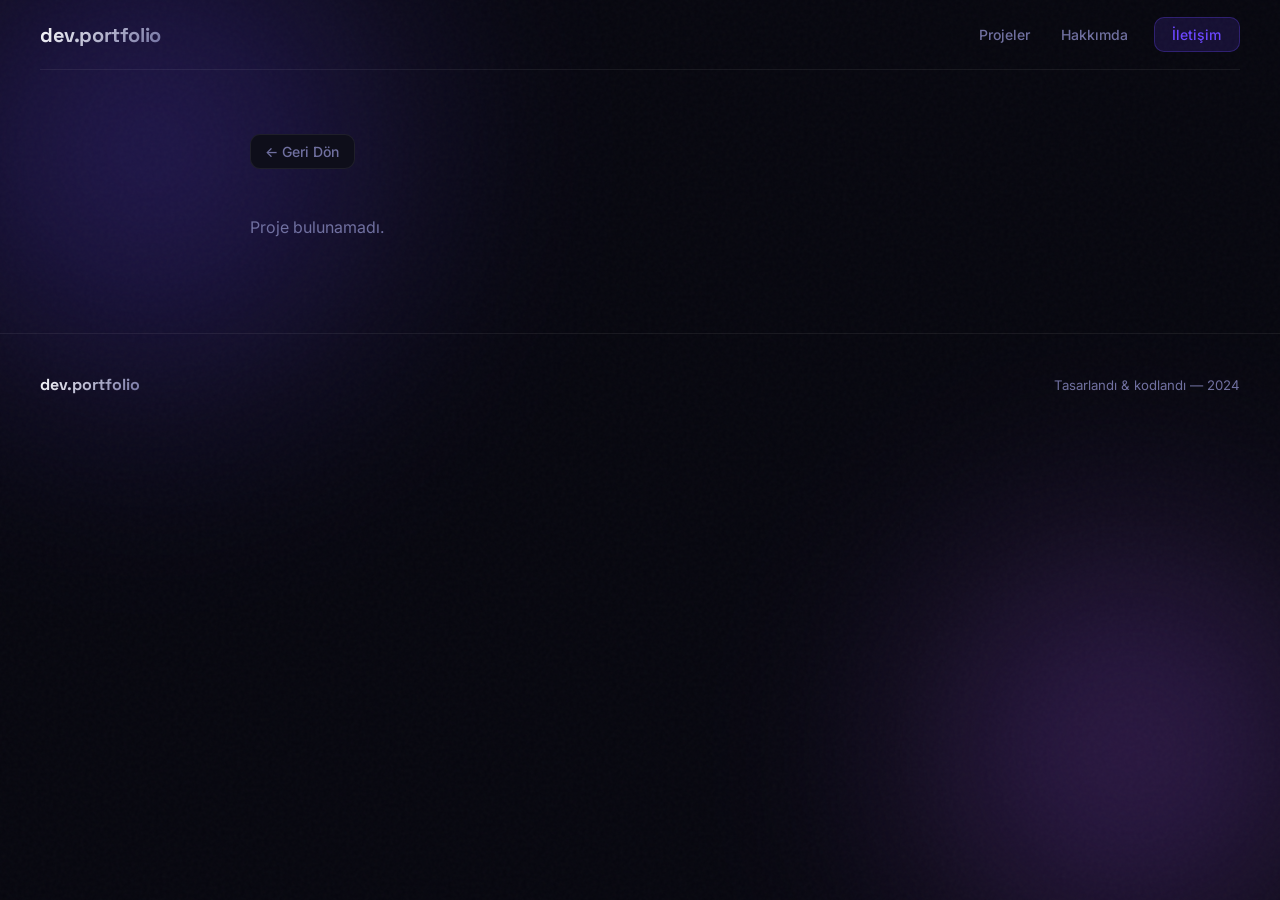
==== project.html @ a956b1b2 "Redesign portfolio with professional dark theme and animations - Animated gradient orbs background w" ====
<!DOCTYPE html>
<html lang="tr">
<head>
  <meta charset="UTF-8" />
  <meta name="viewport" content="width=device-width, initial-scale=1.0" />
  <title>Proje — Portfolio</title>
  <link rel="stylesheet" href="style.css" />
</head>
<body>

  <div class="orbs" aria-hidden="true">
    <div class="orb orb-1"></div>
    <div class="orb orb-2"></div>
  </div>

  <header>
    <div class="header-inner">
      <a class="logo" href="index.html">dev.portfolio</a>
      <nav>
        <a href="index.html#projects">Projeler</a>
        <a href="index.html#about">Hakkımda</a>
        <a href="index.html#contact" class="nav-cta">İletişim</a>
      </nav>
    </div>
  </header>

  <main>
    <div class="detail-page" id="detailPage"></div>
  </main>

  <footer>
    <div class="footer-inner">
      <a class="footer-logo" href="index.html">dev.portfolio</a>
      <p class="footer-text">Tasarlandı &amp; kodlandı — 2024</p>
    </div>
  </footer>

  <script src="projects.js"></script>
  <script>
    const params  = new URLSearchParams(window.location.search);
    const id      = parseInt(params.get('id'), 10);
    const idx     = projects.findIndex(p => p.id === id);
    const project = projects[idx];

    if (!project) {
      document.getElementById('detailPage').innerHTML = `
        <a class="back-btn" href="index.html">← Geri Dön</a>
        <p style="color:var(--muted)">Proje bulunamadı.</p>
      `;
    } else {
      document.title = `${project.title} — Portfolio`;

      const prev = idx > 0 ? projects[idx - 1] : null;
      const next = idx < projects.length - 1 ? projects[idx + 1] : null;

      const navHTML = `
        <div class="project-nav">
          ${prev
            ? `<a class="nav-card prev" href="project.html?id=${prev.id}">
                <div class="nav-dir">← Önceki</div>
                <div class="nav-name">${prev.title}</div>
                <div class="nav-cat">${prev.category}</div>
               </a>`
            : `<div></div>`}
          ${next
            ? `<a class="nav-card next" href="project.html?id=${next.id}">
                <div class="nav-dir">Sonraki →</div>
                <div class="nav-name">${next.title}</div>
                <div class="nav-cat">${next.category}</div>
               </a>`
            : `<div></div>`}
        </div>
      `;

      document.getElementById('detailPage').innerHTML = `
        <a class="back-btn" href="index.html">← Tüm Projelere</a>

        <span class="detail-category">${project.category}</span>

        <h1 class="detail-title">${project.title}</h1>

        <div class="detail-meta">
          ${project.tags.map(t => `<span class="tag">${t}</span>`).join('')}
        </div>

        <div class="detail-links-row">
          <a class="btn btn-primary" href="${project.live}" target="_blank">Canlıya Bak ↗</a>
          <a class="btn btn-ghost"   href="${project.github}" target="_blank">GitHub →</a>
        </div>

        <img class="detail-image" src="${project.image}" alt="${project.title}" />

        <p class="detail-desc">${project.longDescription}</p>

        <div class="detail-features">
          <h2>Özellikler</h2>
          <ul>
            ${project.features.map(f => `<li>${f}</li>`).join('')}
          </ul>
        </div>

        ${navHTML}
      `;
    }
  </script>
</body>
</html>
---- style.css ----
@import url('https://fonts.googleapis.com/css2?family=Inter:wght@300;400;500;600;700;800;900&family=Space+Grotesk:wght@400;500;600;700&display=swap');

:root {
  --bg:       #07070f;
  --surface:  #0e0e1a;
  --surface2: #13131f;
  --border:   rgba(255,255,255,0.07);
  --border2:  rgba(255,255,255,0.12);
  --accent:   #6c47ff;
  --accent2:  #a855f7;
  --accent3:  #38bdf8;
  --text:     #f0f0fa;
  --muted:    #7070a0;
  --muted2:   #4a4a70;
  --radius:   20px;
  --ease:     cubic-bezier(0.4,0,0.2,1);
  --glow:     0 0 60px rgba(108,71,255,0.2);
}

*, *::before, *::after { margin:0; padding:0; box-sizing:border-box; }

html { scroll-behavior:smooth; }

::-webkit-scrollbar { width:6px; }
::-webkit-scrollbar-track { background:var(--bg); }
::-webkit-scrollbar-thumb { background:var(--muted2); border-radius:3px; }
::-webkit-scrollbar-thumb:hover { background:var(--muted); }

body {
  font-family:'Inter', system-ui, sans-serif;
  background:var(--bg);
  color:var(--text);
  min-height:100vh;
  overflow-x:hidden;
}

/* ── BACKGROUND ORBS ── */
.orbs {
  position:fixed;
  inset:0;
  pointer-events:none;
  z-index:0;
  overflow:hidden;
}
.orb {
  position:absolute;
  border-radius:50%;
  filter:blur(100px);
  opacity:0.35;
  animation:float 20s ease-in-out infinite;
}
.orb-1 {
  width:700px; height:700px;
  background:radial-gradient(circle, #6c47ff 0%, transparent 70%);
  top:-200px; left:-200px;
  animation-duration:25s;
}
.orb-2 {
  width:600px; height:600px;
  background:radial-gradient(circle, #a855f7 0%, transparent 70%);
  bottom:-150px; right:-150px;
  animation-duration:30s;
  animation-delay:-10s;
}
.orb-3 {
  width:400px; height:400px;
  background:radial-gradient(circle, #38bdf8 0%, transparent 70%);
  top:50%; left:50%;
  transform:translate(-50%,-50%);
  animation-duration:20s;
  animation-delay:-5s;
  opacity:0.15;
}
@keyframes float {
  0%,100% { transform:translate(0,0) scale(1); }
  33%      { transform:translate(40px,-40px) scale(1.05); }
  66%      { transform:translate(-30px,30px) scale(0.95); }
}

/* ── NOISE TEXTURE ── */
body::before {
  content:'';
  position:fixed;
  inset:0;
  background-image:url("data:image/svg+xml,%3Csvg viewBox='0 0 256 256' xmlns='http://www.w3.org/2000/svg'%3E%3Cfilter id='noise'%3E%3CfeTurbulence type='fractalNoise' baseFrequency='0.9' numOctaves='4' stitchTiles='stitch'/%3E%3C/filter%3E%3Crect width='100%25' height='100%25' filter='url(%23noise)'/%3E%3C/svg%3E");
  opacity:0.03;
  pointer-events:none;
  z-index:1;
}

/* All content sits above bg */
header, main, footer { position:relative; z-index:2; }

/* ── HEADER ── */
header {
  position:fixed;
  top:0; left:0; right:0;
  z-index:100;
  padding:0 2.5rem;
}

.header-inner {
  max-width:1200px;
  margin:0 auto;
  display:flex;
  align-items:center;
  justify-content:space-between;
  height:70px;
  border-bottom:1px solid var(--border);
}

.logo {
  font-family:'Space Grotesk', sans-serif;
  font-size:1.25rem;
  font-weight:700;
  text-decoration:none;
  background:linear-gradient(135deg, #fff 0%, var(--muted) 100%);
  -webkit-background-clip:text;
  -webkit-text-fill-color:transparent;
  background-clip:text;
  letter-spacing:-0.02em;
}

nav { display:flex; align-items:center; gap:0.25rem; }

nav a {
  color:var(--muted);
  text-decoration:none;
  font-size:0.875rem;
  font-weight:500;
  padding:0.5rem 0.85rem;
  border-radius:8px;
  transition:all 0.2s var(--ease);
}

nav a:hover { color:var(--text); background:rgba(255,255,255,0.06); }

.nav-cta {
  margin-left:0.5rem;
  padding:0.5rem 1.1rem !important;
  background:rgba(108,71,255,0.15) !important;
  color:var(--accent) !important;
  border:1px solid rgba(108,71,255,0.3);
  border-radius:10px !important;
}
.nav-cta:hover { background:rgba(108,71,255,0.25) !important; }

/* ── HERO ── */
.hero {
  min-height:100vh;
  display:flex;
  align-items:center;
  padding:0 2.5rem;
  padding-top:70px;
}

.hero-inner {
  max-width:1200px;
  margin:0 auto;
  width:100%;
  display:grid;
  grid-template-columns:1fr auto;
  align-items:center;
  gap:4rem;
  padding:5rem 0;
}

.hero-content { max-width:700px; }

.hero-eyebrow {
  display:inline-flex;
  align-items:center;
  gap:0.6rem;
  padding:0.4rem 0.9rem;
  border-radius:100px;
  background:rgba(108,71,255,0.1);
  border:1px solid rgba(108,71,255,0.25);
  color:var(--accent);
  font-size:0.8rem;
  font-weight:600;
  letter-spacing:0.06em;
  text-transform:uppercase;
  margin-bottom:2rem;
}

.hero-eyebrow .dot {
  width:6px; height:6px;
  border-radius:50%;
  background:var(--accent);
  animation:pulse 2s ease-in-out infinite;
}

@keyframes pulse {
  0%,100% { opacity:1; transform:scale(1); }
  50%      { opacity:0.5; transform:scale(0.8); }
}

.hero-title {
  font-family:'Space Grotesk', sans-serif;
  font-size:clamp(3rem, 6vw, 5.5rem);
  font-weight:700;
  line-height:1.05;
  letter-spacing:-0.03em;
  margin-bottom:1.5rem;
}

.hero-title .line { display:block; }

.hero-title .gradient-text {
  background:linear-gradient(135deg, var(--accent) 0%, var(--accent2) 50%, var(--accent3) 100%);
  -webkit-background-clip:text;
  -webkit-text-fill-color:transparent;
  background-clip:text;
  background-size:200% auto;
  animation:shimmer 4s linear infinite;
}

@keyframes shimmer {
  0%   { background-position:0% center; }
  100% { background-position:200% center; }
}

.hero-desc {
  font-size:1.1rem;
  color:var(--muted);
  line-height:1.75;
  margin-bottom:2.5rem;
  max-width:520px;
}

.hero-actions { display:flex; gap:1rem; flex-wrap:wrap; }

.btn {
  display:inline-flex;
  align-items:center;
  gap:0.5rem;
  padding:0.8rem 1.75rem;
  border-radius:12px;
  font-size:0.925rem;
  font-weight:600;
  text-decoration:none;
  border:none;
  cursor:pointer;
  transition:all 0.25s var(--ease);
  font-family:'Inter', sans-serif;
}

.btn-primary {
  background:linear-gradient(135deg, var(--accent), var(--accent2));
  color:#fff;
  box-shadow:0 0 0 rgba(108,71,255,0);
}
.btn-primary:hover {
  transform:translateY(-2px);
  box-shadow:0 8px 40px rgba(108,71,255,0.45);
}

.btn-ghost {
  background:rgba(255,255,255,0.05);
  color:var(--text);
  border:1px solid var(--border2);
}
.btn-ghost:hover {
  background:rgba(255,255,255,0.09);
  border-color:rgba(255,255,255,0.2);
  transform:translateY(-2px);
}

/* hero right — stat cards */
.hero-stats {
  display:flex;
  flex-direction:column;
  gap:1rem;
}

.stat-card {
  background:rgba(255,255,255,0.03);
  border:1px solid var(--border);
  border-radius:16px;
  padding:1.25rem 1.75rem;
  text-align:center;
  backdrop-filter:blur(20px);
  transition:all 0.25s var(--ease);
}

.stat-card:hover {
  border-color:rgba(108,71,255,0.35);
  background:rgba(108,71,255,0.07);
  transform:translateX(-4px);
}

.stat-number {
  font-family:'Space Grotesk', sans-serif;
  font-size:2.25rem;
  font-weight:700;
  background:linear-gradient(135deg, var(--accent), var(--accent2));
  -webkit-background-clip:text;
  -webkit-text-fill-color:transparent;
  background-clip:text;
  line-height:1;
  margin-bottom:0.35rem;
}

.stat-label {
  font-size:0.78rem;
  color:var(--muted);
  font-weight:500;
  letter-spacing:0.04em;
}

/* ── SECTION HEADER ── */
.section-header {
  text-align:center;
  margin-bottom:4rem;
}

.section-eyebrow {
  display:inline-block;
  font-size:0.75rem;
  font-weight:600;
  letter-spacing:0.12em;
  text-transform:uppercase;
  color:var(--accent);
  margin-bottom:1rem;
}

.section-title {
  font-family:'Space Grotesk', sans-serif;
  font-size:clamp(2rem, 4vw, 3rem);
  font-weight:700;
  letter-spacing:-0.025em;
  line-height:1.15;
  margin-bottom:1rem;
}

.section-sub {
  font-size:1rem;
  color:var(--muted);
  max-width:480px;
  margin:0 auto;
  line-height:1.75;
}

/* ── PROJECTS SECTION ── */
#projects {
  padding:6rem 2.5rem;
}

.projects-container { max-width:1200px; margin:0 auto; }

.filter-bar {
  display:flex;
  justify-content:center;
  gap:0.5rem;
  margin-bottom:3rem;
  flex-wrap:wrap;
}

.filter-pill {
  padding:0.45rem 1.15rem;
  border-radius:100px;
  border:1px solid var(--border);
  background:transparent;
  color:var(--muted);
  font-size:0.82rem;
  font-weight:600;
  cursor:pointer;
  transition:all 0.2s var(--ease);
  font-family:'Inter', sans-serif;
  letter-spacing:0.02em;
}

.filter-pill:hover { color:var(--text); border-color:var(--border2); }

.filter-pill.active {
  background:linear-gradient(135deg, var(--accent), var(--accent2));
  border-color:transparent;
  color:#fff;
  box-shadow:0 4px 20px rgba(108,71,255,0.35);
}

/* ── PROJECT GRID ── */
.projects-grid {
  display:grid;
  grid-template-columns:repeat(12, 1fr);
  gap:1.25rem;
}

/* Featured (large) card */
.project-card {
  position:relative;
  background:var(--surface);
  border:1px solid var(--border);
  border-radius:var(--radius);
  overflow:hidden;
  cursor:pointer;
  text-decoration:none;
  color:inherit;
  display:flex;
  flex-direction:column;
  transition:all 0.35s var(--ease);
  group:true;
}

.project-card:nth-child(1),
.project-card:nth-child(2) { grid-column:span 6; }

.project-card:nth-child(n+3) { grid-column:span 4; }

.project-card:hover {
  border-color:rgba(108,71,255,0.5);
  transform:translateY(-8px);
  box-shadow:0 24px 80px rgba(108,71,255,0.2), 0 0 0 1px rgba(108,71,255,0.15);
}

.card-thumb {
  position:relative;
  overflow:hidden;
  aspect-ratio:16/10;
}

.project-card:nth-child(n+3) .card-thumb { aspect-ratio:16/9; }

.card-thumb img {
  width:100%; height:100%;
  object-fit:cover;
  transition:transform 0.6s var(--ease);
  filter:brightness(0.85) saturate(1.1);
}

.project-card:hover .card-thumb img {
  transform:scale(1.08);
  filter:brightness(0.95) saturate(1.2);
}

.card-thumb-overlay {
  position:absolute;
  inset:0;
  background:linear-gradient(to bottom, transparent 40%, rgba(14,14,26,0.95) 100%);
}

.card-badge {
  position:absolute;
  top:14px; left:14px;
  padding:0.3rem 0.75rem;
  border-radius:100px;
  background:rgba(7,7,15,0.75);
  backdrop-filter:blur(12px);
  border:1px solid var(--border2);
  font-size:0.72rem;
  font-weight:700;
  letter-spacing:0.05em;
  text-transform:uppercase;
  color:var(--text);
}

.card-number {
  position:absolute;
  top:14px; right:14px;
  font-family:'Space Grotesk', sans-serif;
  font-size:0.7rem;
  font-weight:700;
  color:var(--muted);
  letter-spacing:0.04em;
}

.card-body {
  padding:1.5rem;
  flex:1;
  display:flex;
  flex-direction:column;
  gap:0.6rem;
}

.card-title {
  font-family:'Space Grotesk', sans-serif;
  font-size:1.15rem;
  font-weight:700;
  letter-spacing:-0.015em;
  line-height:1.3;
}

.project-card:nth-child(1) .card-title,
.project-card:nth-child(2) .card-title {
  font-size:1.35rem;
}

.card-desc {
  font-size:0.875rem;
  color:var(--muted);
  line-height:1.65;
  flex:1;
}

.card-footer {
  padding:1rem 1.5rem;
  border-top:1px solid var(--border);
  display:flex;
  align-items:center;
  justify-content:space-between;
}

.card-tags { display:flex; gap:0.4rem; flex-wrap:wrap; }

.tag {
  padding:0.2rem 0.6rem;
  background:rgba(255,255,255,0.05);
  border:1px solid var(--border);
  border-radius:6px;
  font-size:0.72rem;
  font-weight:500;
  color:var(--muted);
}

.card-link-icon {
  width:32px; height:32px;
  border-radius:8px;
  background:rgba(108,71,255,0.1);
  border:1px solid rgba(108,71,255,0.2);
  display:flex;
  align-items:center;
  justify-content:center;
  color:var(--accent);
  font-size:0.85rem;
  flex-shrink:0;
  transition:all 0.2s var(--ease);
}

.project-card:hover .card-link-icon {
  background:var(--accent);
  border-color:var(--accent);
  color:#fff;
  transform:rotate(45deg);
}

/* ── SKILLS / ABOUT ── */
#about {
  padding:6rem 2.5rem;
  border-top:1px solid var(--border);
}

.about-container {
  max-width:1200px;
  margin:0 auto;
  display:grid;
  grid-template-columns:1fr 1fr;
  gap:5rem;
  align-items:start;
}

.about-left {}

.about-intro {
  font-size:1.05rem;
  color:var(--muted);
  line-height:1.85;
  margin-bottom:2rem;
}

.about-intro strong { color:var(--text); font-weight:600; }

.experience-list { display:flex; flex-direction:column; gap:1rem; margin-top:2rem; }

.exp-item {
  display:flex;
  gap:1rem;
  padding:1.1rem 1.25rem;
  background:var(--surface);
  border:1px solid var(--border);
  border-radius:14px;
  transition:all 0.2s var(--ease);
}

.exp-item:hover { border-color:var(--border2); }

.exp-icon {
  width:38px; height:38px;
  border-radius:10px;
  background:rgba(108,71,255,0.12);
  display:flex;
  align-items:center;
  justify-content:center;
  font-size:1rem;
  flex-shrink:0;
}

.exp-title { font-size:0.9rem; font-weight:600; margin-bottom:0.15rem; }
.exp-sub   { font-size:0.8rem; color:var(--muted); }

.about-right {}

.skills-section-title {
  font-family:'Space Grotesk', sans-serif;
  font-size:1rem;
  font-weight:700;
  color:var(--muted);
  letter-spacing:0.08em;
  text-transform:uppercase;
  margin-bottom:1rem;
}

.skills-group { margin-bottom:2rem; }

.skills-grid {
  display:grid;
  grid-template-columns:repeat(3, 1fr);
  gap:0.6rem;
}

.skill-chip {
  padding:0.65rem 0.5rem;
  background:var(--surface);
  border:1px solid var(--border);
  border-radius:12px;
  font-size:0.82rem;
  font-weight:600;
  text-align:center;
  color:var(--muted);
  transition:all 0.2s var(--ease);
  cursor:default;
}

.skill-chip:hover {
  border-color:rgba(108,71,255,0.4);
  color:var(--text);
  background:rgba(108,71,255,0.07);
  transform:translateY(-2px);
}

/* ── CONTACT ── */
#contact {
  padding:6rem 2.5rem;
  border-top:1px solid var(--border);
}

.contact-container {
  max-width:700px;
  margin:0 auto;
  text-align:center;
}

.contact-card {
  margin-top:3rem;
  padding:3rem;
  background:var(--surface);
  border:1px solid var(--border);
  border-radius:28px;
  position:relative;
  overflow:hidden;
}

.contact-card::before {
  content:'';
  position:absolute;
  top:0; left:50%;
  transform:translateX(-50%);
  width:200px; height:1px;
  background:linear-gradient(90deg, transparent, var(--accent), transparent);
}

.contact-card h3 {
  font-family:'Space Grotesk', sans-serif;
  font-size:1.75rem;
  font-weight:700;
  letter-spacing:-0.02em;
  margin-bottom:1rem;
}

.contact-card p {
  color:var(--muted);
  margin-bottom:2rem;
  line-height:1.7;
}

.contact-links {
  display:flex;
  justify-content:center;
  gap:0.75rem;
  flex-wrap:wrap;
}

.contact-link {
  display:inline-flex;
  align-items:center;
  gap:0.5rem;
  padding:0.7rem 1.4rem;
  border-radius:12px;
  text-decoration:none;
  font-size:0.875rem;
  font-weight:600;
  transition:all 0.2s var(--ease);
}

.contact-link.primary {
  background:linear-gradient(135deg, var(--accent), var(--accent2));
  color:#fff;
}

.contact-link.primary:hover {
  transform:translateY(-2px);
  box-shadow:0 8px 32px rgba(108,71,255,0.4);
}

.contact-link.secondary {
  background:var(--surface2);
  color:var(--text);
  border:1px solid var(--border2);
}

.contact-link.secondary:hover {
  background:rgba(255,255,255,0.07);
  transform:translateY(-2px);
}

/* ── FOOTER ── */
footer {
  border-top:1px solid var(--border);
  padding:2.5rem;
}

.footer-inner {
  max-width:1200px;
  margin:0 auto;
  display:flex;
  align-items:center;
  justify-content:space-between;
}

.footer-logo {
  font-family:'Space Grotesk', sans-serif;
  font-size:1rem;
  font-weight:700;
  background:linear-gradient(135deg, #fff, var(--muted));
  -webkit-background-clip:text;
  -webkit-text-fill-color:transparent;
  background-clip:text;
  text-decoration:none;
}

.footer-text { font-size:0.825rem; color:var(--muted); }

/* ── PROJECT DETAIL ── */
.detail-page {
  max-width:860px;
  margin:0 auto;
  padding:calc(70px + 4rem) 2.5rem 6rem;
}

.back-btn {
  display:inline-flex;
  align-items:center;
  gap:0.5rem;
  color:var(--muted);
  text-decoration:none;
  font-size:0.875rem;
  font-weight:500;
  padding:0.5rem 0.9rem;
  border-radius:10px;
  border:1px solid var(--border);
  background:var(--surface);
  margin-bottom:3rem;
  transition:all 0.2s var(--ease);
}

.back-btn:hover { color:var(--text); border-color:var(--border2); }

.detail-category {
  display:inline-block;
  padding:0.3rem 0.85rem;
  border-radius:100px;
  background:rgba(108,71,255,0.1);
  color:var(--accent);
  font-size:0.75rem;
  font-weight:700;
  letter-spacing:0.07em;
  text-transform:uppercase;
  border:1px solid rgba(108,71,255,0.25);
  margin-bottom:1.25rem;
}

.detail-title {
  font-family:'Space Grotesk', sans-serif;
  font-size:clamp(2.25rem, 5vw, 3.5rem);
  font-weight:700;
  letter-spacing:-0.025em;
  line-height:1.1;
  margin-bottom:1.5rem;
}

.detail-meta {
  display:flex;
  align-items:center;
  gap:1rem;
  flex-wrap:wrap;
  margin-bottom:2.5rem;
}

.detail-links-row {
  display:flex;
  gap:0.75rem;
  flex-wrap:wrap;
  margin-bottom:2.5rem;
}

.detail-image {
  width:100%;
  border-radius:var(--radius);
  border:1px solid var(--border);
  margin-bottom:3rem;
  display:block;
}

.detail-desc {
  font-size:1.05rem;
  color:var(--muted);
  line-height:1.85;
  margin-bottom:3rem;
}

.detail-features {
  background:var(--surface);
  border:1px solid var(--border);
  border-radius:var(--radius);
  padding:2rem;
  margin-bottom:3rem;
}

.detail-features h2 {
  font-family:'Space Grotesk', sans-serif;
  font-size:1.2rem;
  font-weight:700;
  margin-bottom:1.5rem;
  color:var(--text);
}

.detail-features ul { list-style:none; display:flex; flex-direction:column; gap:0.85rem; }

.detail-features li {
  display:flex;
  align-items:flex-start;
  gap:0.9rem;
  color:var(--muted);
  font-size:0.95rem;
  line-height:1.6;
}

.detail-features li::before {
  content:'';
  width:5px; height:5px;
  border-radius:50%;
  background:linear-gradient(135deg, var(--accent), var(--accent2));
  margin-top:0.55rem;
  flex-shrink:0;
}

/* ── PROJECT NAV ── */
.project-nav {
  display:grid;
  grid-template-columns:1fr 1fr;
  gap:1rem;
  margin-top:4rem;
  padding-top:3rem;
  border-top:1px solid var(--border);
}

.nav-card {
  background:var(--surface);
  border:1px solid var(--border);
  border-radius:16px;
  padding:1.5rem;
  text-decoration:none;
  color:inherit;
  transition:all 0.25s var(--ease);
}

.nav-card:hover {
  border-color:rgba(108,71,255,0.45);
  transform:translateY(-4px);
  box-shadow:0 12px 40px rgba(108,71,255,0.15);
}

.nav-dir {
  font-size:0.72rem;
  font-weight:700;
  letter-spacing:0.08em;
  text-transform:uppercase;
  color:var(--muted);
  margin-bottom:0.6rem;
  display:flex;
  align-items:center;
  gap:0.4rem;
}

.nav-card.next .nav-dir { justify-content:flex-end; }
.nav-card.next { text-align:right; }

.nav-name {
  font-family:'Space Grotesk', sans-serif;
  font-size:1.05rem;
  font-weight:700;
  margin-bottom:0.3rem;
}

.nav-cat {
  font-size:0.8rem;
  color:var(--accent);
  font-weight:500;
}

/* ── SCROLL REVEAL ── */
.reveal {
  opacity:0;
  transform:translateY(28px);
  transition:opacity 0.65s var(--ease), transform 0.65s var(--ease);
}

.reveal.visible { opacity:1; transform:translateY(0); }

/* ── RESPONSIVE ── */
@media (max-width:1024px) {
  .project-card:nth-child(n)        { grid-column:span 6; }
  .project-card:nth-child(n+5)      { grid-column:span 6; }
  .about-container { grid-template-columns:1fr; gap:3rem; }
}

@media (max-width:768px) {
  header { padding:0 1.25rem; }
  .hero  { padding:0 1.25rem; padding-top:70px; }
  .hero-inner { grid-template-columns:1fr; gap:3rem; padding:4rem 0 3rem; }
  .hero-stats { flex-direction:row; flex-wrap:wrap; justify-content:center; }
  .stat-card  { flex:1; min-width:140px; }
  .project-card:nth-child(n) { grid-column:span 12; }
  #projects, #about, #contact { padding:4rem 1.25rem; }
  .detail-page { padding:calc(70px + 2rem) 1.25rem 4rem; }
  .project-nav { grid-template-columns:1fr; }
  .footer-inner { flex-direction:column; gap:1rem; text-align:center; }
  nav a:not(.nav-cta) { display:none; }
}
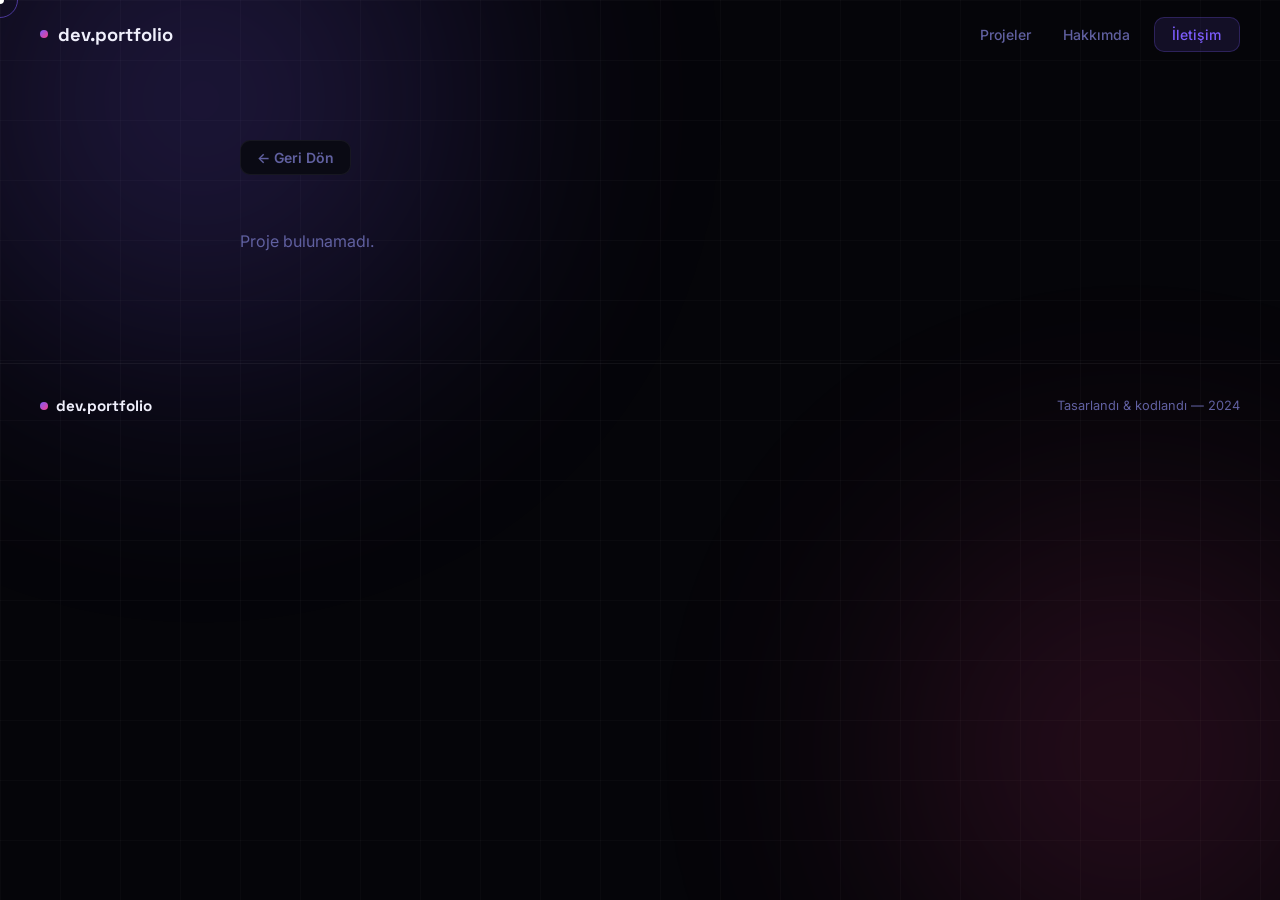
==== commit 40be63cf: "Major redesign: cinematic portfolio with advanced interactions - Custom cursor with magnetic followe" ====
--- a/project.html
+++ b/project.html
@@ -8,14 +8,20 @@
 </head>
 <body>
 
-  <div class="orbs" aria-hidden="true">
-    <div class="orb orb-1"></div>
-    <div class="orb orb-2"></div>
+  <div id="cursor"></div>
+  <div id="cursor-ring"></div>
+
+  <div class="bg-wrap" aria-hidden="true">
+    <div class="bg-grid"></div>
+    <div class="bg-orb bg-orb-1"></div>
+    <div class="bg-orb bg-orb-2"></div>
   </div>
 
-  <header>
+  <header id="header">
     <div class="header-inner">
-      <a class="logo" href="index.html">dev.portfolio</a>
+      <a class="logo" href="index.html">
+        <span class="logo-dot"></span>dev.portfolio
+      </a>
       <nav>
         <a href="index.html#projects">Projeler</a>
         <a href="index.html#about">Hakkımda</a>
@@ -25,83 +31,88 @@
   </header>
 
   <main>
-    <div class="detail-page" id="detailPage"></div>
+    <div class="detail-page" id="dp"></div>
   </main>
 
   <footer>
-    <div class="footer-inner">
-      <a class="footer-logo" href="index.html">dev.portfolio</a>
-      <p class="footer-text">Tasarlandı &amp; kodlandı — 2024</p>
+    <div class="footer-row">
+      <a class="footer-logo" href="index.html">
+        <span class="logo-dot"></span>dev.portfolio
+      </a>
+      <p class="footer-copy">Tasarlandı &amp; kodlandı — 2024</p>
     </div>
   </footer>
 
   <script src="projects.js"></script>
   <script>
-    const params  = new URLSearchParams(window.location.search);
-    const id      = parseInt(params.get('id'), 10);
-    const idx     = projects.findIndex(p => p.id === id);
-    const project = projects[idx];
+  (() => {
+    // cursor
+    const cur=document.getElementById('cursor'), ring=document.getElementById('cursor-ring');
+    let mx=0,my=0,rx=0,ry=0;
+    document.addEventListener('mousemove',e=>{mx=e.clientX;my=e.clientY;});
+    (function a(){cur.style.left=mx+'px';cur.style.top=my+'px';rx+=(mx-rx)*.14;ry+=(my-ry)*.14;ring.style.left=rx+'px';ring.style.top=ry+'px';requestAnimationFrame(a);})();
 
-    if (!project) {
-      document.getElementById('detailPage').innerHTML = `
-        <a class="back-btn" href="index.html">← Geri Dön</a>
-        <p style="color:var(--muted)">Proje bulunamadı.</p>
-      `;
-    } else {
-      document.title = `${project.title} — Portfolio`;
+    // header
+    const h=document.getElementById('header');
+    window.addEventListener('scroll',()=>h.classList.toggle('scrolled',scrollY>30),{passive:true});
 
-      const prev = idx > 0 ? projects[idx - 1] : null;
-      const next = idx < projects.length - 1 ? projects[idx + 1] : null;
+    // render
+    const id  = parseInt(new URLSearchParams(location.search).get('id'),10);
+    const idx = projects.findIndex(p=>p.id===id);
+    const p   = projects[idx];
+    const dp  = document.getElementById('dp');
 
-      const navHTML = `
-        <div class="project-nav">
-          ${prev
-            ? `<a class="nav-card prev" href="project.html?id=${prev.id}">
-                <div class="nav-dir">← Önceki</div>
-                <div class="nav-name">${prev.title}</div>
-                <div class="nav-cat">${prev.category}</div>
-               </a>`
-            : `<div></div>`}
-          ${next
-            ? `<a class="nav-card next" href="project.html?id=${next.id}">
-                <div class="nav-dir">Sonraki →</div>
-                <div class="nav-name">${next.title}</div>
-                <div class="nav-cat">${next.category}</div>
-               </a>`
-            : `<div></div>`}
-        </div>
-      `;
+    if (!p) {
+      dp.innerHTML = `<a class="back-btn" href="index.html">← Geri Dön</a><p style="color:var(--muted)">Proje bulunamadı.</p>`;
+      return;
+    }
 
-      document.getElementById('detailPage').innerHTML = `
-        <a class="back-btn" href="index.html">← Tüm Projelere</a>
+    document.title = `${p.title} — Portfolio`;
 
-        <span class="detail-category">${project.category}</span>
+    const prev = idx>0 ? projects[idx-1] : null;
+    const next = idx<projects.length-1 ? projects[idx+1] : null;
 
-        <h1 class="detail-title">${project.title}</h1>
+    dp.innerHTML = `
+      <a class="back-btn" href="index.html">← Tüm Projelere</a>
 
-        <div class="detail-meta">
-          ${project.tags.map(t => `<span class="tag">${t}</span>`).join('')}
-        </div>
+      <span class="d-cat">${p.category}</span>
+      <h1 class="d-title">${p.title}</h1>
 
-        <div class="detail-links-row">
-          <a class="btn btn-primary" href="${project.live}" target="_blank">Canlıya Bak ↗</a>
-          <a class="btn btn-ghost"   href="${project.github}" target="_blank">GitHub →</a>
-        </div>
+      <div class="d-tags">
+        ${p.tags.map(t=>`<span class="ptag">${t}</span>`).join('')}
+      </div>
 
-        <img class="detail-image" src="${project.image}" alt="${project.title}" />
+      <div class="d-links">
+        <a class="btn btn-primary" href="${p.live}" target="_blank">Canlıya Bak ↗</a>
+        <a class="btn btn-outline" href="${p.github}" target="_blank">GitHub →</a>
+      </div>
 
-        <p class="detail-desc">${project.longDescription}</p>
+      <img class="d-img" src="${p.image}" alt="${p.title}" />
 
-        <div class="detail-features">
-          <h2>Özellikler</h2>
-          <ul>
-            ${project.features.map(f => `<li>${f}</li>`).join('')}
-          </ul>
-        </div>
+      <p class="d-desc">${p.longDescription}</p>
 
-        ${navHTML}
-      `;
-    }
+      <div class="d-feat">
+        <h2>Özellikler</h2>
+        <ul>${p.features.map(f=>`<li>${f}</li>`).join('')}</ul>
+      </div>
+
+      <div class="pnav">
+        ${prev
+          ? `<a class="pnav-card prev" href="project.html?id=${prev.id}">
+               <div class="pnav-dir">← Önceki Proje</div>
+               <div class="pnav-name">${prev.title}</div>
+               <div class="pnav-cat">${prev.category}</div>
+             </a>`
+          : `<div></div>`}
+        ${next
+          ? `<a class="pnav-card next" href="project.html?id=${next.id}">
+               <div class="pnav-dir">Sonraki Proje →</div>
+               <div class="pnav-name">${next.title}</div>
+               <div class="pnav-cat">${next.category}</div>
+             </a>`
+          : `<div></div>`}
+      </div>`;
+  })();
   </script>
 </body>
 </html>
--- a/style.css
+++ b/style.css
@@ -1,938 +1,740 @@
-@import url('https://fonts.googleapis.com/css2?family=Inter:wght@300;400;500;600;700;800;900&family=Space+Grotesk:wght@400;500;600;700&display=swap');
-
+@import url('https://fonts.googleapis.com/css2?family=Inter:wght@300;400;500;600;700;800;900&family=Space+Grotesk:wght@400;500;600;700;800&display=swap');
+
+/* ── TOKENS ── */
 :root {
-  --bg:       #07070f;
-  --surface:  #0e0e1a;
-  --surface2: #13131f;
-  --border:   rgba(255,255,255,0.07);
-  --border2:  rgba(255,255,255,0.12);
-  --accent:   #6c47ff;
-  --accent2:  #a855f7;
-  --accent3:  #38bdf8;
-  --text:     #f0f0fa;
-  --muted:    #7070a0;
-  --muted2:   #4a4a70;
-  --radius:   20px;
-  --ease:     cubic-bezier(0.4,0,0.2,1);
-  --glow:     0 0 60px rgba(108,71,255,0.2);
+  --bg:      #050509;
+  --s1:      #0a0a14;
+  --s2:      #0f0f1c;
+  --border:  rgba(255,255,255,0.055);
+  --border2: rgba(255,255,255,0.11);
+  --p:       #7c5cfc;
+  --p2:      #a855f7;
+  --pk:      #f43f8c;
+  --cy:      #22d3ee;
+  --text:    #f0f0fc;
+  --muted:   #6060a0;
+  --muted2:  #38385c;
+  --r:       18px;
+  --ease:    cubic-bezier(.4,0,.2,1);
 }
 
 *, *::before, *::after { margin:0; padding:0; box-sizing:border-box; }
-
 html { scroll-behavior:smooth; }
 
-::-webkit-scrollbar { width:6px; }
+::-webkit-scrollbar { width:5px; }
 ::-webkit-scrollbar-track { background:var(--bg); }
 ::-webkit-scrollbar-thumb { background:var(--muted2); border-radius:3px; }
-::-webkit-scrollbar-thumb:hover { background:var(--muted); }
 
 body {
   font-family:'Inter', system-ui, sans-serif;
   background:var(--bg);
   color:var(--text);
-  min-height:100vh;
   overflow-x:hidden;
-}
-
-/* ── BACKGROUND ORBS ── */
-.orbs {
+  cursor:none;
+}
+
+/* ── CUSTOM CURSOR ── */
+#cursor, #cursor-ring {
   position:fixed;
-  inset:0;
+  border-radius:50%;
   pointer-events:none;
-  z-index:0;
-  overflow:hidden;
-}
-.orb {
-  position:absolute;
-  border-radius:50%;
-  filter:blur(100px);
-  opacity:0.35;
-  animation:float 20s ease-in-out infinite;
-}
-.orb-1 {
+  z-index:9999;
+  transform:translate(-50%,-50%);
+}
+#cursor {
+  width:8px; height:8px;
+  background:#fff;
+  transition:transform .12s var(--ease), background .2s;
+}
+#cursor-ring {
+  width:36px; height:36px;
+  border:1.5px solid rgba(124,92,252,.55);
+  transition:transform .22s var(--ease), width .22s var(--ease), height .22s var(--ease), opacity .22s;
+}
+body:has(a:hover) #cursor-ring,
+body:has(button:hover) #cursor-ring {
+  width:56px; height:56px;
+  border-color:var(--p);
+}
+body:has(a:hover) #cursor { background:var(--p); }
+
+/* ── LOADER ── */
+#loader {
+  position:fixed; inset:0;
+  background:var(--bg);
+  z-index:5000;
+  display:flex; align-items:center; justify-content:center;
+  transition:opacity .5s var(--ease), visibility .5s;
+}
+#loader.done { opacity:0; visibility:hidden; }
+
+.loader-logo {
+  font-family:'Space Grotesk', sans-serif;
+  font-size:1.5rem; font-weight:700;
+  background:linear-gradient(135deg,var(--p),var(--pk));
+  -webkit-background-clip:text; -webkit-text-fill-color:transparent; background-clip:text;
+  animation:loaderPulse 1s ease-in-out infinite alternate;
+}
+@keyframes loaderPulse { from{opacity:.3} to{opacity:1} }
+
+/* ── BG ELEMENTS ── */
+.bg-wrap {
+  position:fixed; inset:0;
+  pointer-events:none; z-index:0; overflow:hidden;
+}
+.bg-orb {
+  position:absolute; border-radius:50%;
+  filter:blur(120px); opacity:.28;
+}
+.bg-orb-1 {
+  width:800px; height:800px;
+  background:radial-gradient(circle,var(--p) 0%,transparent 70%);
+  top:-300px; left:-200px;
+  animation:drift1 28s ease-in-out infinite;
+}
+.bg-orb-2 {
   width:700px; height:700px;
-  background:radial-gradient(circle, #6c47ff 0%, transparent 70%);
-  top:-200px; left:-200px;
-  animation-duration:25s;
-}
-.orb-2 {
-  width:600px; height:600px;
-  background:radial-gradient(circle, #a855f7 0%, transparent 70%);
-  bottom:-150px; right:-150px;
-  animation-duration:30s;
-  animation-delay:-10s;
-}
-.orb-3 {
-  width:400px; height:400px;
-  background:radial-gradient(circle, #38bdf8 0%, transparent 70%);
-  top:50%; left:50%;
-  transform:translate(-50%,-50%);
-  animation-duration:20s;
-  animation-delay:-5s;
-  opacity:0.15;
-}
-@keyframes float {
-  0%,100% { transform:translate(0,0) scale(1); }
-  33%      { transform:translate(40px,-40px) scale(1.05); }
-  66%      { transform:translate(-30px,30px) scale(0.95); }
-}
-
-/* ── NOISE TEXTURE ── */
-body::before {
-  content:'';
-  position:fixed;
-  inset:0;
-  background-image:url("data:image/svg+xml,%3Csvg viewBox='0 0 256 256' xmlns='http://www.w3.org/2000/svg'%3E%3Cfilter id='noise'%3E%3CfeTurbulence type='fractalNoise' baseFrequency='0.9' numOctaves='4' stitchTiles='stitch'/%3E%3C/filter%3E%3Crect width='100%25' height='100%25' filter='url(%23noise)'/%3E%3C/svg%3E");
-  opacity:0.03;
-  pointer-events:none;
-  z-index:1;
-}
-
-/* All content sits above bg */
+  background:radial-gradient(circle,var(--pk) 0%,transparent 70%);
+  bottom:-200px; right:-200px;
+  animation:drift2 32s ease-in-out infinite;
+  opacity:.2;
+}
+.bg-orb-3 {
+  width:500px; height:500px;
+  background:radial-gradient(circle,var(--cy) 0%,transparent 70%);
+  top:45%; left:55%;
+  animation:drift3 22s ease-in-out infinite;
+  opacity:.12;
+}
+.bg-grid {
+  position:absolute; inset:0;
+  background-image:
+    linear-gradient(rgba(255,255,255,.025) 1px, transparent 1px),
+    linear-gradient(90deg, rgba(255,255,255,.025) 1px, transparent 1px);
+  background-size:60px 60px;
+}
+
+@keyframes drift1 { 0%,100%{transform:translate(0,0)} 40%{transform:translate(60px,-50px)} 70%{transform:translate(-30px,40px)} }
+@keyframes drift2 { 0%,100%{transform:translate(0,0)} 35%{transform:translate(-50px,60px)} 65%{transform:translate(40px,-30px)} }
+@keyframes drift3 { 0%,100%{transform:translate(-50%,-50%)} 50%{transform:translate(-45%,-55%) scale(1.1)} }
+
+/* All content above bg */
 header, main, footer { position:relative; z-index:2; }
 
 /* ── HEADER ── */
 header {
-  position:fixed;
-  top:0; left:0; right:0;
+  position:fixed; top:0; left:0; right:0;
   z-index:100;
-  padding:0 2.5rem;
+  transition:background .3s, border-color .3s;
+}
+header.scrolled {
+  background:rgba(5,5,9,.8);
+  backdrop-filter:blur(24px);
+  border-bottom:1px solid var(--border);
 }
 
 .header-inner {
-  max-width:1200px;
-  margin:0 auto;
-  display:flex;
-  align-items:center;
-  justify-content:space-between;
-  height:70px;
-  border-bottom:1px solid var(--border);
+  max-width:1280px; margin:0 auto;
+  display:flex; align-items:center; justify-content:space-between;
+  height:68px; padding:0 2.5rem;
 }
 
 .logo {
   font-family:'Space Grotesk', sans-serif;
-  font-size:1.25rem;
-  font-weight:700;
+  font-size:1.15rem; font-weight:700;
   text-decoration:none;
-  background:linear-gradient(135deg, #fff 0%, var(--muted) 100%);
-  -webkit-background-clip:text;
-  -webkit-text-fill-color:transparent;
-  background-clip:text;
-  letter-spacing:-0.02em;
-}
-
-nav { display:flex; align-items:center; gap:0.25rem; }
-
+  display:flex; align-items:center; gap:.6rem;
+  color:var(--text);
+}
+.logo-dot {
+  width:8px; height:8px; border-radius:50%;
+  background:linear-gradient(135deg,var(--p),var(--pk));
+  display:inline-block;
+}
+
+nav { display:flex; align-items:center; gap:.2rem; }
 nav a {
-  color:var(--muted);
-  text-decoration:none;
-  font-size:0.875rem;
-  font-weight:500;
-  padding:0.5rem 0.85rem;
-  border-radius:8px;
-  transition:all 0.2s var(--ease);
-}
-
-nav a:hover { color:var(--text); background:rgba(255,255,255,0.06); }
-
+  color:var(--muted); text-decoration:none;
+  font-size:.875rem; font-weight:500;
+  padding:.5rem .9rem; border-radius:8px;
+  transition:color .2s, background .2s;
+}
+nav a:hover { color:var(--text); background:rgba(255,255,255,.05); }
 .nav-cta {
-  margin-left:0.5rem;
-  padding:0.5rem 1.1rem !important;
-  background:rgba(108,71,255,0.15) !important;
-  color:var(--accent) !important;
-  border:1px solid rgba(108,71,255,0.3);
+  margin-left:.4rem !important;
+  background:rgba(124,92,252,.12) !important;
+  color:var(--p) !important;
+  border:1px solid rgba(124,92,252,.25);
   border-radius:10px !important;
-}
-.nav-cta:hover { background:rgba(108,71,255,0.25) !important; }
+  padding:.5rem 1.1rem !important;
+}
+.nav-cta:hover { background:rgba(124,92,252,.22) !important; }
 
 /* ── HERO ── */
 .hero {
   min-height:100vh;
-  display:flex;
-  align-items:center;
-  padding:0 2.5rem;
-  padding-top:70px;
-}
-
-.hero-inner {
-  max-width:1200px;
-  margin:0 auto;
-  width:100%;
-  display:grid;
-  grid-template-columns:1fr auto;
-  align-items:center;
-  gap:4rem;
-  padding:5rem 0;
-}
-
-.hero-content { max-width:700px; }
-
-.hero-eyebrow {
-  display:inline-flex;
-  align-items:center;
-  gap:0.6rem;
-  padding:0.4rem 0.9rem;
+  display:flex; flex-direction:column;
+  align-items:center; justify-content:center;
+  padding:0 2.5rem; padding-top:68px;
+  text-align:center;
+  position:relative;
+}
+
+.hero-badge {
+  display:inline-flex; align-items:center; gap:.6rem;
+  padding:.4rem 1rem .4rem .6rem;
   border-radius:100px;
-  background:rgba(108,71,255,0.1);
-  border:1px solid rgba(108,71,255,0.25);
-  color:var(--accent);
-  font-size:0.8rem;
-  font-weight:600;
-  letter-spacing:0.06em;
-  text-transform:uppercase;
-  margin-bottom:2rem;
-}
-
-.hero-eyebrow .dot {
-  width:6px; height:6px;
-  border-radius:50%;
-  background:var(--accent);
-  animation:pulse 2s ease-in-out infinite;
-}
-
-@keyframes pulse {
-  0%,100% { opacity:1; transform:scale(1); }
-  50%      { opacity:0.5; transform:scale(0.8); }
-}
+  border:1px solid rgba(124,92,252,.25);
+  background:rgba(124,92,252,.08);
+  font-size:.78rem; font-weight:600;
+  letter-spacing:.06em; text-transform:uppercase;
+  margin-bottom:2.5rem;
+  color:var(--p);
+  opacity:0; transform:translateY(16px);
+  animation:fadeUp .7s var(--ease) .2s forwards;
+}
+.badge-dot {
+  width:6px; height:6px; border-radius:50%;
+  background:var(--p);
+  box-shadow:0 0 8px var(--p);
+  animation:glow 2s ease-in-out infinite;
+}
+@keyframes glow { 0%,100%{opacity:1;box-shadow:0 0 8px var(--p)} 50%{opacity:.4;box-shadow:none} }
 
 .hero-title {
   font-family:'Space Grotesk', sans-serif;
-  font-size:clamp(3rem, 6vw, 5.5rem);
-  font-weight:700;
-  line-height:1.05;
-  letter-spacing:-0.03em;
-  margin-bottom:1.5rem;
-}
-
-.hero-title .line { display:block; }
-
-.hero-title .gradient-text {
-  background:linear-gradient(135deg, var(--accent) 0%, var(--accent2) 50%, var(--accent3) 100%);
-  -webkit-background-clip:text;
-  -webkit-text-fill-color:transparent;
-  background-clip:text;
-  background-size:200% auto;
-  animation:shimmer 4s linear infinite;
-}
-
-@keyframes shimmer {
-  0%   { background-position:0% center; }
-  100% { background-position:200% center; }
-}
-
-.hero-desc {
-  font-size:1.1rem;
-  color:var(--muted);
-  line-height:1.75;
-  margin-bottom:2.5rem;
-  max-width:520px;
-}
-
-.hero-actions { display:flex; gap:1rem; flex-wrap:wrap; }
-
+  font-size:clamp(4rem, 9vw, 8.5rem);
+  font-weight:800;
+  line-height:.96;
+  letter-spacing:-0.04em;
+  margin-bottom:1.75rem;
+}
+.hero-title .word {
+  display:inline-block;
+  overflow:hidden;
+  vertical-align:bottom;
+  padding-bottom:.04em;
+}
+.hero-title .word span {
+  display:block;
+  opacity:0; transform:translateY(110%);
+}
+.hero-title .word.visible span { animation:slideUp .8s var(--ease) forwards; }
+.hero-title .word:nth-child(1) span { animation-delay:.05s }
+.hero-title .word:nth-child(2) span { animation-delay:.15s }
+.hero-title .word:nth-child(3) span { animation-delay:.25s }
+.hero-title .word:nth-child(4) span { animation-delay:.35s }
+.hero-title .word:nth-child(5) span { animation-delay:.45s }
+
+@keyframes slideUp  { to { opacity:1; transform:translateY(0); } }
+@keyframes fadeUp   { to { opacity:1; transform:translateY(0); } }
+
+.g1 { background:linear-gradient(135deg,var(--p),var(--pk)); -webkit-background-clip:text; -webkit-text-fill-color:transparent; background-clip:text; }
+.g2 { background:linear-gradient(135deg,var(--pk),var(--cy)); -webkit-background-clip:text; -webkit-text-fill-color:transparent; background-clip:text; }
+
+.hero-sub {
+  font-size:clamp(1rem,2vw,1.2rem); color:var(--muted);
+  line-height:1.75; max-width:560px; margin:0 auto 3rem;
+  opacity:0; transform:translateY(16px);
+  animation:fadeUp .7s var(--ease) .7s forwards;
+}
+
+.hero-btns {
+  display:flex; gap:1rem; flex-wrap:wrap; justify-content:center;
+  opacity:0; transform:translateY(16px);
+  animation:fadeUp .7s var(--ease) .85s forwards;
+}
+
+/* Buttons */
 .btn {
-  display:inline-flex;
-  align-items:center;
-  gap:0.5rem;
-  padding:0.8rem 1.75rem;
-  border-radius:12px;
-  font-size:0.925rem;
-  font-weight:600;
-  text-decoration:none;
-  border:none;
-  cursor:pointer;
-  transition:all 0.25s var(--ease);
+  display:inline-flex; align-items:center; gap:.5rem;
+  padding:.85rem 2rem; border-radius:14px;
+  font-size:.95rem; font-weight:700;
+  text-decoration:none; border:none; cursor:none;
   font-family:'Inter', sans-serif;
-}
-
+  transition:transform .2s var(--ease), box-shadow .2s var(--ease), background .2s;
+}
 .btn-primary {
-  background:linear-gradient(135deg, var(--accent), var(--accent2));
+  background:linear-gradient(135deg, var(--p), var(--p2));
   color:#fff;
-  box-shadow:0 0 0 rgba(108,71,255,0);
-}
-.btn-primary:hover {
-  transform:translateY(-2px);
-  box-shadow:0 8px 40px rgba(108,71,255,0.45);
-}
-
-.btn-ghost {
-  background:rgba(255,255,255,0.05);
-  color:var(--text);
+  box-shadow:0 0 0 rgba(124,92,252,0);
+}
+.btn-primary:hover { transform:translateY(-3px); box-shadow:0 12px 40px rgba(124,92,252,.45); }
+
+.btn-outline {
+  background:transparent; color:var(--text);
   border:1px solid var(--border2);
 }
-.btn-ghost:hover {
-  background:rgba(255,255,255,0.09);
-  border-color:rgba(255,255,255,0.2);
-  transform:translateY(-2px);
-}
-
-/* hero right — stat cards */
+.btn-outline:hover { background:rgba(255,255,255,.06); transform:translateY(-3px); border-color:rgba(255,255,255,.2); }
+
+/* Hero scroll indicator */
+.scroll-hint {
+  position:absolute; bottom:2.5rem; left:50%; transform:translateX(-50%);
+  display:flex; flex-direction:column; align-items:center; gap:.5rem;
+  color:var(--muted2); font-size:.72rem; letter-spacing:.1em; text-transform:uppercase;
+  opacity:0; animation:fadeUp .7s var(--ease) 1.1s forwards;
+}
+.scroll-line {
+  width:1px; height:48px;
+  background:linear-gradient(to bottom, transparent, var(--muted2));
+  position:relative; overflow:hidden;
+}
+.scroll-line::after {
+  content:''; position:absolute;
+  top:-100%; left:0; right:0; height:50%;
+  background:linear-gradient(to bottom, transparent, var(--p));
+  animation:scrollLine 2s ease-in-out infinite;
+}
+@keyframes scrollLine { 0%{top:-100%} 100%{top:200%} }
+
+/* Hero stats bar */
 .hero-stats {
-  display:flex;
-  flex-direction:column;
-  gap:1rem;
-}
-
-.stat-card {
-  background:rgba(255,255,255,0.03);
+  display:flex; gap:0; margin-top:5rem; flex-wrap:wrap; justify-content:center;
   border:1px solid var(--border);
-  border-radius:16px;
-  padding:1.25rem 1.75rem;
-  text-align:center;
-  backdrop-filter:blur(20px);
-  transition:all 0.25s var(--ease);
-}
-
-.stat-card:hover {
-  border-color:rgba(108,71,255,0.35);
-  background:rgba(108,71,255,0.07);
-  transform:translateX(-4px);
-}
-
-.stat-number {
-  font-family:'Space Grotesk', sans-serif;
-  font-size:2.25rem;
-  font-weight:700;
-  background:linear-gradient(135deg, var(--accent), var(--accent2));
-  -webkit-background-clip:text;
-  -webkit-text-fill-color:transparent;
-  background-clip:text;
-  line-height:1;
-  margin-bottom:0.35rem;
-}
-
-.stat-label {
-  font-size:0.78rem;
-  color:var(--muted);
-  font-weight:500;
-  letter-spacing:0.04em;
-}
-
-/* ── SECTION HEADER ── */
-.section-header {
-  text-align:center;
-  margin-bottom:4rem;
-}
-
-.section-eyebrow {
-  display:inline-block;
-  font-size:0.75rem;
-  font-weight:600;
-  letter-spacing:0.12em;
-  text-transform:uppercase;
-  color:var(--accent);
-  margin-bottom:1rem;
-}
-
-.section-title {
-  font-family:'Space Grotesk', sans-serif;
-  font-size:clamp(2rem, 4vw, 3rem);
-  font-weight:700;
-  letter-spacing:-0.025em;
-  line-height:1.15;
-  margin-bottom:1rem;
-}
-
-.section-sub {
-  font-size:1rem;
-  color:var(--muted);
-  max-width:480px;
-  margin:0 auto;
-  line-height:1.75;
-}
-
-/* ── PROJECTS SECTION ── */
-#projects {
-  padding:6rem 2.5rem;
-}
-
-.projects-container { max-width:1200px; margin:0 auto; }
-
-.filter-bar {
-  display:flex;
-  justify-content:center;
-  gap:0.5rem;
-  margin-bottom:3rem;
-  flex-wrap:wrap;
-}
-
-.filter-pill {
-  padding:0.45rem 1.15rem;
+  border-radius:var(--r);
+  background:rgba(255,255,255,.02);
+  backdrop-filter:blur(16px);
+  overflow:hidden;
+  opacity:0; animation:fadeUp .7s var(--ease) .95s forwards;
+}
+.stat-item {
+  padding:1.5rem 2.5rem; text-align:center;
+  border-right:1px solid var(--border);
+  flex:1; min-width:140px;
+}
+.stat-item:last-child { border-right:none; }
+
+.stat-num {
+  font-family:'Space Grotesk', sans-serif;
+  font-size:2rem; font-weight:800;
+  background:linear-gradient(135deg,var(--p),var(--pk));
+  -webkit-background-clip:text; -webkit-text-fill-color:transparent; background-clip:text;
+  line-height:1; margin-bottom:.35rem;
+}
+.stat-lbl { font-size:.75rem; color:var(--muted); font-weight:500; letter-spacing:.04em; }
+
+/* ── MARQUEE ── */
+.marquee-section {
+  padding:2.5rem 0;
+  border-top:1px solid var(--border);
+  border-bottom:1px solid var(--border);
+  overflow:hidden;
+}
+.marquee-track {
+  display:flex; align-items:center; gap:0;
+  white-space:nowrap;
+}
+.marquee-inner {
+  display:flex; align-items:center; gap:2rem;
+  animation:marquee 22s linear infinite;
+  flex-shrink:0;
+  padding-right:2rem;
+}
+.marquee-inner:nth-child(2) { animation-delay:-11s; }
+
+@keyframes marquee { from{transform:translateX(0)} to{transform:translateX(-100%)} }
+
+.marquee-item {
+  display:inline-flex; align-items:center; gap:.5rem;
+  font-size:.85rem; font-weight:600; color:var(--muted);
+  padding:.4rem 1.1rem;
   border-radius:100px;
   border:1px solid var(--border);
-  background:transparent;
-  color:var(--muted);
-  font-size:0.82rem;
-  font-weight:600;
-  cursor:pointer;
-  transition:all 0.2s var(--ease);
-  font-family:'Inter', sans-serif;
-  letter-spacing:0.02em;
-}
-
-.filter-pill:hover { color:var(--text); border-color:var(--border2); }
-
-.filter-pill.active {
-  background:linear-gradient(135deg, var(--accent), var(--accent2));
-  border-color:transparent;
-  color:#fff;
-  box-shadow:0 4px 20px rgba(108,71,255,0.35);
+  background:var(--s1);
+  white-space:nowrap;
+  transition:color .2s;
+}
+.marquee-item:hover { color:var(--text); }
+.marquee-sep { color:var(--muted2); font-size:1.2rem; }
+
+/* ── PROJECTS ── */
+#projects { padding:7rem 2.5rem; }
+.projects-wrap { max-width:1280px; margin:0 auto; }
+
+.section-label {
+  font-size:.72rem; font-weight:700;
+  letter-spacing:.14em; text-transform:uppercase;
+  color:var(--p); margin-bottom:1rem;
+  display:flex; align-items:center; gap:.6rem;
+}
+.section-label::before {
+  content:''; display:block;
+  width:20px; height:1px; background:var(--p);
+}
+
+.section-heading {
+  font-family:'Space Grotesk', sans-serif;
+  font-size:clamp(2.5rem,5vw,4rem);
+  font-weight:800; letter-spacing:-0.03em;
+  line-height:1.1; margin-bottom:1rem;
+}
+
+.section-note { font-size:1rem; color:var(--muted); line-height:1.75; max-width:440px; }
+
+.projects-header {
+  display:flex; align-items:flex-end; justify-content:space-between;
+  margin-bottom:3.5rem; gap:2rem; flex-wrap:wrap;
+}
+
+.filter-set { display:flex; gap:.5rem; flex-wrap:wrap; align-items:center; }
+
+.fpill {
+  padding:.4rem 1rem; border-radius:100px;
+  border:1px solid var(--border); background:transparent;
+  color:var(--muted); font-size:.8rem; font-weight:700;
+  cursor:none; transition:all .18s var(--ease);
+  font-family:'Inter', sans-serif; letter-spacing:.025em;
+}
+.fpill:hover { color:var(--text); border-color:var(--border2); }
+.fpill.on {
+  background:linear-gradient(135deg,var(--p),var(--p2));
+  border-color:transparent; color:#fff;
+  box-shadow:0 4px 18px rgba(124,92,252,.4);
 }
 
 /* ── PROJECT GRID ── */
-.projects-grid {
+.pgrid {
   display:grid;
   grid-template-columns:repeat(12, 1fr);
   gap:1.25rem;
 }
 
-/* Featured (large) card */
-.project-card {
+.pcard {
   position:relative;
-  background:var(--surface);
+  background:var(--s1);
   border:1px solid var(--border);
-  border-radius:var(--radius);
+  border-radius:22px;
   overflow:hidden;
-  cursor:pointer;
-  text-decoration:none;
-  color:inherit;
-  display:flex;
-  flex-direction:column;
-  transition:all 0.35s var(--ease);
-  group:true;
-}
-
-.project-card:nth-child(1),
-.project-card:nth-child(2) { grid-column:span 6; }
-
-.project-card:nth-child(n+3) { grid-column:span 4; }
-
-.project-card:hover {
-  border-color:rgba(108,71,255,0.5);
-  transform:translateY(-8px);
-  box-shadow:0 24px 80px rgba(108,71,255,0.2), 0 0 0 1px rgba(108,71,255,0.15);
-}
-
-.card-thumb {
-  position:relative;
-  overflow:hidden;
-  aspect-ratio:16/10;
-}
-
-.project-card:nth-child(n+3) .card-thumb { aspect-ratio:16/9; }
-
-.card-thumb img {
-  width:100%; height:100%;
-  object-fit:cover;
-  transition:transform 0.6s var(--ease);
-  filter:brightness(0.85) saturate(1.1);
-}
-
-.project-card:hover .card-thumb img {
-  transform:scale(1.08);
-  filter:brightness(0.95) saturate(1.2);
-}
-
-.card-thumb-overlay {
-  position:absolute;
-  inset:0;
-  background:linear-gradient(to bottom, transparent 40%, rgba(14,14,26,0.95) 100%);
-}
-
-.card-badge {
-  position:absolute;
-  top:14px; left:14px;
-  padding:0.3rem 0.75rem;
-  border-radius:100px;
-  background:rgba(7,7,15,0.75);
-  backdrop-filter:blur(12px);
-  border:1px solid var(--border2);
-  font-size:0.72rem;
-  font-weight:700;
-  letter-spacing:0.05em;
-  text-transform:uppercase;
+  text-decoration:none; color:inherit;
+  display:flex; flex-direction:column;
+  transition:border-color .3s, box-shadow .3s;
+  transform-style:preserve-3d;
+  will-change:transform;
+}
+.pcard:hover {
+  border-color:rgba(124,92,252,.5);
+  box-shadow:0 30px 80px rgba(124,92,252,.18), 0 0 0 1px rgba(124,92,252,.12);
+}
+
+/* gradient border on hover via pseudo */
+.pcard::after {
+  content:''; position:absolute; inset:0;
+  border-radius:22px;
+  padding:1px;
+  background:linear-gradient(135deg,var(--p),var(--pk),var(--cy));
+  -webkit-mask: linear-gradient(#fff 0 0) content-box, linear-gradient(#fff 0 0);
+  -webkit-mask-composite:xor; mask-composite:exclude;
+  opacity:0; transition:opacity .3s;
+  pointer-events:none;
+}
+.pcard:hover::after { opacity:1; }
+
+.pcard:nth-child(1), .pcard:nth-child(2) { grid-column:span 6; }
+.pcard:nth-child(n+3) { grid-column:span 4; }
+
+/* thumb */
+.pthumb { position:relative; overflow:hidden; aspect-ratio:16/10; }
+.pcard:nth-child(n+3) .pthumb { aspect-ratio:16/9; }
+.pthumb img {
+  width:100%; height:100%; object-fit:cover; display:block;
+  transition:transform .7s var(--ease), filter .4s;
+  filter:brightness(.8) saturate(1.1);
+}
+.pcard:hover .pthumb img { transform:scale(1.08); filter:brightness(.95) saturate(1.25); }
+
+.pthumb-overlay {
+  position:absolute; inset:0;
+  background:linear-gradient(to bottom, transparent 35%, rgba(10,10,20,.98) 100%);
+}
+.pthumb-glow {
+  position:absolute; inset:0; opacity:0;
+  background:linear-gradient(135deg,rgba(124,92,252,.18),rgba(244,63,140,.12));
+  transition:opacity .4s;
+}
+.pcard:hover .pthumb-glow { opacity:1; }
+
+.pcat {
+  position:absolute; top:14px; left:14px;
+  padding:.28rem .75rem; border-radius:100px;
+  background:rgba(5,5,9,.75); backdrop-filter:blur(10px);
+  border:1px solid rgba(255,255,255,.1);
+  font-size:.7rem; font-weight:700; letter-spacing:.06em; text-transform:uppercase;
   color:var(--text);
 }
 
-.card-number {
-  position:absolute;
-  top:14px; right:14px;
-  font-family:'Space Grotesk', sans-serif;
-  font-size:0.7rem;
-  font-weight:700;
-  color:var(--muted);
-  letter-spacing:0.04em;
-}
-
-.card-body {
-  padding:1.5rem;
-  flex:1;
-  display:flex;
-  flex-direction:column;
-  gap:0.6rem;
-}
-
-.card-title {
-  font-family:'Space Grotesk', sans-serif;
-  font-size:1.15rem;
-  font-weight:700;
-  letter-spacing:-0.015em;
-  line-height:1.3;
-}
-
-.project-card:nth-child(1) .card-title,
-.project-card:nth-child(2) .card-title {
-  font-size:1.35rem;
-}
-
-.card-desc {
-  font-size:0.875rem;
-  color:var(--muted);
-  line-height:1.65;
-  flex:1;
-}
-
-.card-footer {
+.pnum {
+  position:absolute; bottom:14px; right:16px;
+  font-family:'Space Grotesk', sans-serif;
+  font-size:3.5rem; font-weight:800; line-height:1;
+  color:rgba(255,255,255,.06);
+  pointer-events:none; user-select:none;
+  transition:color .3s;
+}
+.pcard:hover .pnum { color:rgba(124,92,252,.18); }
+
+/* body */
+.pbody { padding:1.5rem; flex:1; display:flex; flex-direction:column; gap:.55rem; }
+
+.ptitle {
+  font-family:'Space Grotesk', sans-serif;
+  font-size:1.15rem; font-weight:700; letter-spacing:-0.015em; line-height:1.25;
+}
+.pcard:nth-child(1) .ptitle, .pcard:nth-child(2) .ptitle { font-size:1.35rem; }
+
+.pdesc { font-size:.875rem; color:var(--muted); line-height:1.65; flex:1; }
+
+/* footer */
+.pfoot {
   padding:1rem 1.5rem;
   border-top:1px solid var(--border);
-  display:flex;
-  align-items:center;
-  justify-content:space-between;
-}
-
-.card-tags { display:flex; gap:0.4rem; flex-wrap:wrap; }
-
-.tag {
-  padding:0.2rem 0.6rem;
-  background:rgba(255,255,255,0.05);
+  display:flex; align-items:center; justify-content:space-between;
+}
+.ptags { display:flex; gap:.4rem; flex-wrap:wrap; }
+.ptag {
+  padding:.2rem .55rem; border-radius:6px;
+  background:rgba(255,255,255,.04);
   border:1px solid var(--border);
-  border-radius:6px;
-  font-size:0.72rem;
-  font-weight:500;
-  color:var(--muted);
-}
-
-.card-link-icon {
-  width:32px; height:32px;
-  border-radius:8px;
-  background:rgba(108,71,255,0.1);
-  border:1px solid rgba(108,71,255,0.2);
-  display:flex;
-  align-items:center;
-  justify-content:center;
-  color:var(--accent);
-  font-size:0.85rem;
-  flex-shrink:0;
-  transition:all 0.2s var(--ease);
-}
-
-.project-card:hover .card-link-icon {
-  background:var(--accent);
-  border-color:var(--accent);
-  color:#fff;
+  font-size:.7rem; font-weight:500; color:var(--muted);
+}
+.parrow {
+  width:34px; height:34px; border-radius:10px;
+  background:rgba(124,92,252,.1); border:1px solid rgba(124,92,252,.2);
+  display:flex; align-items:center; justify-content:center;
+  font-size:.9rem; color:var(--p); flex-shrink:0;
+  transition:all .22s var(--ease);
+}
+.pcard:hover .parrow {
+  background:var(--p); border-color:var(--p); color:#fff;
   transform:rotate(45deg);
 }
 
-/* ── SKILLS / ABOUT ── */
+/* ── ABOUT ── */
 #about {
-  padding:6rem 2.5rem;
+  padding:7rem 2.5rem;
   border-top:1px solid var(--border);
 }
-
-.about-container {
-  max-width:1200px;
-  margin:0 auto;
-  display:grid;
-  grid-template-columns:1fr 1fr;
-  gap:5rem;
-  align-items:start;
-}
-
-.about-left {}
+.about-wrap { max-width:1280px; margin:0 auto; display:grid; grid-template-columns:1.1fr 1fr; gap:6rem; align-items:start; }
+
+.about-avatar {
+  width:120px; height:120px; border-radius:28px;
+  background:linear-gradient(135deg,var(--p),var(--pk));
+  display:flex; align-items:center; justify-content:center;
+  font-family:'Space Grotesk', sans-serif;
+  font-size:2.5rem; font-weight:800; color:#fff;
+  margin-bottom:2rem;
+  box-shadow:0 20px 60px rgba(124,92,252,.35);
+}
 
 .about-intro {
-  font-size:1.05rem;
-  color:var(--muted);
-  line-height:1.85;
-  margin-bottom:2rem;
-}
-
+  font-size:1.05rem; color:var(--muted); line-height:1.85; margin-bottom:1.25rem;
+}
 .about-intro strong { color:var(--text); font-weight:600; }
 
-.experience-list { display:flex; flex-direction:column; gap:1rem; margin-top:2rem; }
-
-.exp-item {
-  display:flex;
-  gap:1rem;
+.exp-list { display:flex; flex-direction:column; gap:.9rem; margin-top:2.5rem; }
+
+.exp-card {
+  display:flex; gap:1rem; align-items:flex-start;
   padding:1.1rem 1.25rem;
-  background:var(--surface);
+  background:var(--s1); border:1px solid var(--border);
+  border-radius:14px; transition:border-color .2s, background .2s;
+}
+.exp-card:hover { border-color:var(--border2); background:var(--s2); }
+
+.exp-icon {
+  width:40px; height:40px; border-radius:12px; flex-shrink:0;
+  background:linear-gradient(135deg,rgba(124,92,252,.15),rgba(168,85,247,.15));
+  border:1px solid rgba(124,92,252,.2);
+  display:flex; align-items:center; justify-content:center; font-size:1.1rem;
+}
+.exp-name  { font-size:.9rem; font-weight:700; margin-bottom:.15rem; }
+.exp-info  { font-size:.8rem; color:var(--muted); }
+
+/* skills */
+.sk-group { margin-bottom:1.75rem; }
+.sk-label {
+  font-size:.7rem; font-weight:700; letter-spacing:.12em; text-transform:uppercase;
+  color:var(--muted); margin-bottom:.85rem;
+}
+.sk-row { display:flex; gap:.5rem; flex-wrap:wrap; }
+
+.sk-chip {
+  padding:.5rem 1rem; border-radius:10px;
+  background:var(--s1); border:1px solid var(--border);
+  font-size:.82rem; font-weight:600; color:var(--muted);
+  transition:all .2s var(--ease); cursor:default;
+}
+.sk-chip:hover {
+  border-color:rgba(124,92,252,.45);
+  color:var(--text); background:rgba(124,92,252,.07);
+  transform:translateY(-2px);
+}
+
+/* ── CONTACT ── */
+#contact { padding:7rem 2.5rem; border-top:1px solid var(--border); }
+.contact-wrap { max-width:860px; margin:0 auto; }
+
+.contact-big {
+  padding:4rem;
+  border-radius:28px;
   border:1px solid var(--border);
-  border-radius:14px;
-  transition:all 0.2s var(--ease);
-}
-
-.exp-item:hover { border-color:var(--border2); }
-
-.exp-icon {
-  width:38px; height:38px;
-  border-radius:10px;
-  background:rgba(108,71,255,0.12);
-  display:flex;
-  align-items:center;
-  justify-content:center;
-  font-size:1rem;
-  flex-shrink:0;
-}
-
-.exp-title { font-size:0.9rem; font-weight:600; margin-bottom:0.15rem; }
-.exp-sub   { font-size:0.8rem; color:var(--muted); }
-
-.about-right {}
-
-.skills-section-title {
-  font-family:'Space Grotesk', sans-serif;
-  font-size:1rem;
-  font-weight:700;
-  color:var(--muted);
-  letter-spacing:0.08em;
-  text-transform:uppercase;
-  margin-bottom:1rem;
-}
-
-.skills-group { margin-bottom:2rem; }
-
-.skills-grid {
-  display:grid;
-  grid-template-columns:repeat(3, 1fr);
-  gap:0.6rem;
-}
-
-.skill-chip {
-  padding:0.65rem 0.5rem;
-  background:var(--surface);
-  border:1px solid var(--border);
-  border-radius:12px;
-  font-size:0.82rem;
-  font-weight:600;
+  background:var(--s1);
   text-align:center;
-  color:var(--muted);
-  transition:all 0.2s var(--ease);
-  cursor:default;
-}
-
-.skill-chip:hover {
-  border-color:rgba(108,71,255,0.4);
-  color:var(--text);
-  background:rgba(108,71,255,0.07);
-  transform:translateY(-2px);
-}
-
-/* ── CONTACT ── */
-#contact {
-  padding:6rem 2.5rem;
-  border-top:1px solid var(--border);
-}
-
-.contact-container {
-  max-width:700px;
-  margin:0 auto;
-  text-align:center;
-}
-
-.contact-card {
+  position:relative; overflow:hidden;
   margin-top:3rem;
-  padding:3rem;
-  background:var(--surface);
-  border:1px solid var(--border);
-  border-radius:28px;
-  position:relative;
-  overflow:hidden;
-}
-
-.contact-card::before {
-  content:'';
-  position:absolute;
-  top:0; left:50%;
-  transform:translateX(-50%);
-  width:200px; height:1px;
-  background:linear-gradient(90deg, transparent, var(--accent), transparent);
-}
-
-.contact-card h3 {
-  font-family:'Space Grotesk', sans-serif;
-  font-size:1.75rem;
-  font-weight:700;
-  letter-spacing:-0.02em;
-  margin-bottom:1rem;
-}
-
-.contact-card p {
-  color:var(--muted);
-  margin-bottom:2rem;
-  line-height:1.7;
-}
-
-.contact-links {
-  display:flex;
-  justify-content:center;
-  gap:0.75rem;
-  flex-wrap:wrap;
-}
-
-.contact-link {
-  display:inline-flex;
-  align-items:center;
-  gap:0.5rem;
-  padding:0.7rem 1.4rem;
-  border-radius:12px;
-  text-decoration:none;
-  font-size:0.875rem;
-  font-weight:600;
-  transition:all 0.2s var(--ease);
-}
-
-.contact-link.primary {
-  background:linear-gradient(135deg, var(--accent), var(--accent2));
-  color:#fff;
-}
-
-.contact-link.primary:hover {
-  transform:translateY(-2px);
-  box-shadow:0 8px 32px rgba(108,71,255,0.4);
-}
-
-.contact-link.secondary {
-  background:var(--surface2);
-  color:var(--text);
+}
+.contact-big::before {
+  content:''; position:absolute;
+  top:0; left:50%; transform:translateX(-50%);
+  width:300px; height:1px;
+  background:linear-gradient(90deg,transparent,var(--p),var(--pk),transparent);
+}
+.contact-big::after {
+  content:''; position:absolute;
+  top:-150px; left:50%; transform:translateX(-50%);
+  width:400px; height:400px; border-radius:50%;
+  background:radial-gradient(circle, rgba(124,92,252,.1) 0%, transparent 70%);
+  pointer-events:none;
+}
+
+.contact-big h3 {
+  font-family:'Space Grotesk', sans-serif;
+  font-size:2.5rem; font-weight:800; letter-spacing:-0.025em;
+  margin-bottom:1rem; position:relative; z-index:1;
+}
+
+.contact-big p { color:var(--muted); font-size:1.05rem; line-height:1.75; margin-bottom:2.5rem; position:relative; z-index:1; }
+
+.contact-btns { display:flex; gap:.75rem; justify-content:center; flex-wrap:wrap; position:relative; z-index:1; }
+
+.btn-sm {
+  padding:.65rem 1.35rem; border-radius:11px;
+  font-size:.875rem; font-weight:600;
+  text-decoration:none; display:inline-flex; align-items:center; gap:.45rem;
+  transition:all .2s var(--ease);
+  font-family:'Inter', sans-serif;
+}
+.btn-sm-ghost {
+  background:var(--s2); color:var(--text);
   border:1px solid var(--border2);
 }
-
-.contact-link.secondary:hover {
-  background:rgba(255,255,255,0.07);
-  transform:translateY(-2px);
-}
+.btn-sm-ghost:hover { background:rgba(255,255,255,.08); transform:translateY(-2px); }
 
 /* ── FOOTER ── */
 footer {
   border-top:1px solid var(--border);
-  padding:2.5rem;
-}
-
-.footer-inner {
-  max-width:1200px;
-  margin:0 auto;
-  display:flex;
-  align-items:center;
-  justify-content:space-between;
-}
-
+  padding:2rem 2.5rem;
+}
+.footer-row {
+  max-width:1280px; margin:0 auto;
+  display:flex; align-items:center; justify-content:space-between;
+  flex-wrap:wrap; gap:1rem;
+}
 .footer-logo {
-  font-family:'Space Grotesk', sans-serif;
-  font-size:1rem;
-  font-weight:700;
-  background:linear-gradient(135deg, #fff, var(--muted));
-  -webkit-background-clip:text;
-  -webkit-text-fill-color:transparent;
-  background-clip:text;
-  text-decoration:none;
-}
-
-.footer-text { font-size:0.825rem; color:var(--muted); }
-
-/* ── PROJECT DETAIL ── */
+  font-family:'Space Grotesk', sans-serif; font-size:.95rem; font-weight:700;
+  text-decoration:none; color:var(--text); display:flex; align-items:center; gap:.5rem;
+}
+.footer-copy { font-size:.8rem; color:var(--muted); }
+
+/* ── DETAIL PAGE ── */
 .detail-page {
-  max-width:860px;
-  margin:0 auto;
-  padding:calc(70px + 4rem) 2.5rem 6rem;
+  max-width:880px; margin:0 auto;
+  padding:calc(68px + 4.5rem) 2.5rem 7rem;
 }
 
 .back-btn {
-  display:inline-flex;
-  align-items:center;
-  gap:0.5rem;
-  color:var(--muted);
-  text-decoration:none;
-  font-size:0.875rem;
-  font-weight:500;
-  padding:0.5rem 0.9rem;
-  border-radius:10px;
-  border:1px solid var(--border);
-  background:var(--surface);
-  margin-bottom:3rem;
-  transition:all 0.2s var(--ease);
-}
-
+  display:inline-flex; align-items:center; gap:.5rem;
+  color:var(--muted); text-decoration:none; font-size:.875rem; font-weight:600;
+  padding:.5rem 1rem; border-radius:10px;
+  border:1px solid var(--border); background:var(--s1);
+  margin-bottom:3.5rem; transition:all .2s var(--ease);
+}
 .back-btn:hover { color:var(--text); border-color:var(--border2); }
 
-.detail-category {
-  display:inline-block;
-  padding:0.3rem 0.85rem;
-  border-radius:100px;
-  background:rgba(108,71,255,0.1);
-  color:var(--accent);
-  font-size:0.75rem;
-  font-weight:700;
-  letter-spacing:0.07em;
-  text-transform:uppercase;
-  border:1px solid rgba(108,71,255,0.25);
-  margin-bottom:1.25rem;
-}
-
-.detail-title {
-  font-family:'Space Grotesk', sans-serif;
-  font-size:clamp(2.25rem, 5vw, 3.5rem);
-  font-weight:700;
-  letter-spacing:-0.025em;
-  line-height:1.1;
-  margin-bottom:1.5rem;
-}
-
-.detail-meta {
-  display:flex;
-  align-items:center;
-  gap:1rem;
-  flex-wrap:wrap;
-  margin-bottom:2.5rem;
-}
-
-.detail-links-row {
-  display:flex;
-  gap:0.75rem;
-  flex-wrap:wrap;
-  margin-bottom:2.5rem;
-}
-
-.detail-image {
-  width:100%;
-  border-radius:var(--radius);
-  border:1px solid var(--border);
-  margin-bottom:3rem;
-  display:block;
-}
-
-.detail-desc {
-  font-size:1.05rem;
-  color:var(--muted);
-  line-height:1.85;
-  margin-bottom:3rem;
-}
-
-.detail-features {
-  background:var(--surface);
-  border:1px solid var(--border);
-  border-radius:var(--radius);
-  padding:2rem;
-  margin-bottom:3rem;
-}
-
-.detail-features h2 {
-  font-family:'Space Grotesk', sans-serif;
-  font-size:1.2rem;
-  font-weight:700;
-  margin-bottom:1.5rem;
-  color:var(--text);
-}
-
-.detail-features ul { list-style:none; display:flex; flex-direction:column; gap:0.85rem; }
-
-.detail-features li {
-  display:flex;
-  align-items:flex-start;
-  gap:0.9rem;
-  color:var(--muted);
-  font-size:0.95rem;
-  line-height:1.6;
-}
-
-.detail-features li::before {
-  content:'';
-  width:5px; height:5px;
-  border-radius:50%;
-  background:linear-gradient(135deg, var(--accent), var(--accent2));
-  margin-top:0.55rem;
-  flex-shrink:0;
-}
-
-/* ── PROJECT NAV ── */
-.project-nav {
-  display:grid;
-  grid-template-columns:1fr 1fr;
-  gap:1rem;
-  margin-top:4rem;
-  padding-top:3rem;
-  border-top:1px solid var(--border);
-}
-
-.nav-card {
-  background:var(--surface);
-  border:1px solid var(--border);
-  border-radius:16px;
-  padding:1.5rem;
-  text-decoration:none;
-  color:inherit;
-  transition:all 0.25s var(--ease);
-}
-
-.nav-card:hover {
-  border-color:rgba(108,71,255,0.45);
-  transform:translateY(-4px);
-  box-shadow:0 12px 40px rgba(108,71,255,0.15);
-}
-
-.nav-dir {
-  font-size:0.72rem;
-  font-weight:700;
-  letter-spacing:0.08em;
-  text-transform:uppercase;
-  color:var(--muted);
-  margin-bottom:0.6rem;
-  display:flex;
-  align-items:center;
-  gap:0.4rem;
-}
-
-.nav-card.next .nav-dir { justify-content:flex-end; }
-.nav-card.next { text-align:right; }
-
-.nav-name {
-  font-family:'Space Grotesk', sans-serif;
-  font-size:1.05rem;
-  font-weight:700;
-  margin-bottom:0.3rem;
-}
-
-.nav-cat {
-  font-size:0.8rem;
-  color:var(--accent);
-  font-weight:500;
-}
-
-/* ── SCROLL REVEAL ── */
-.reveal {
-  opacity:0;
-  transform:translateY(28px);
-  transition:opacity 0.65s var(--ease), transform 0.65s var(--ease);
-}
-
-.reveal.visible { opacity:1; transform:translateY(0); }
+.d-cat {
+  display:inline-block; padding:.3rem .9rem; border-radius:100px;
+  background:rgba(124,92,252,.1); color:var(--p);
+  font-size:.72rem; font-weight:700; letter-spacing:.08em; text-transform:uppercase;
+  border:1px solid rgba(124,92,252,.22); margin-bottom:1.25rem;
+}
+
+.d-title {
+  font-family:'Space Grotesk', sans-serif;
+  font-size:clamp(2.5rem,6vw,4rem); font-weight:800;
+  letter-spacing:-0.03em; line-height:1.08; margin-bottom:1.5rem;
+}
+
+.d-tags { display:flex; gap:.5rem; flex-wrap:wrap; margin-bottom:2.5rem; }
+
+.d-links { display:flex; gap:.75rem; flex-wrap:wrap; margin-bottom:3rem; }
+
+.d-img {
+  width:100%; display:block;
+  border-radius:22px; border:1px solid var(--border);
+  margin-bottom:3.5rem;
+}
+
+.d-desc {
+  font-size:1.05rem; color:var(--muted);
+  line-height:1.9; margin-bottom:3rem;
+}
+
+.d-feat {
+  background:var(--s1); border:1px solid var(--border);
+  border-radius:20px; padding:2.25rem; margin-bottom:3rem;
+}
+.d-feat h2 {
+  font-family:'Space Grotesk', sans-serif;
+  font-size:1.2rem; font-weight:700; margin-bottom:1.5rem;
+}
+.d-feat ul { list-style:none; display:flex; flex-direction:column; gap:.9rem; }
+.d-feat li {
+  display:flex; align-items:flex-start; gap:.9rem;
+  color:var(--muted); font-size:.97rem; line-height:1.65;
+}
+.d-feat li::before {
+  content:''; width:5px; height:5px; border-radius:50%;
+  background:linear-gradient(135deg,var(--p),var(--pk));
+  margin-top:.6rem; flex-shrink:0;
+}
+
+/* nav */
+.pnav {
+  display:grid; grid-template-columns:1fr 1fr; gap:1rem;
+  margin-top:4.5rem; padding-top:3rem; border-top:1px solid var(--border);
+}
+.pnav-card {
+  background:var(--s1); border:1px solid var(--border);
+  border-radius:16px; padding:1.5rem; text-decoration:none; color:inherit;
+  transition:all .25s var(--ease);
+}
+.pnav-card:hover { border-color:rgba(124,92,252,.45); transform:translateY(-4px); box-shadow:0 16px 50px rgba(124,92,252,.15); }
+.pnav-dir { font-size:.7rem; font-weight:700; letter-spacing:.08em; text-transform:uppercase; color:var(--muted); margin-bottom:.6rem; }
+.pnav-card.next .pnav-dir { text-align:right; }
+.pnav-card.next { text-align:right; }
+.pnav-name { font-family:'Space Grotesk', sans-serif; font-size:1rem; font-weight:700; margin-bottom:.3rem; }
+.pnav-cat  { font-size:.8rem; color:var(--p); font-weight:500; }
+
+/* ── REVEAL ── */
+.reveal { opacity:0; transform:translateY(32px); transition:opacity .7s var(--ease), transform .7s var(--ease); }
+.reveal.in { opacity:1; transform:translateY(0); }
 
 /* ── RESPONSIVE ── */
-@media (max-width:1024px) {
-  .project-card:nth-child(n)        { grid-column:span 6; }
-  .project-card:nth-child(n+5)      { grid-column:span 6; }
-  .about-container { grid-template-columns:1fr; gap:3rem; }
-}
-
-@media (max-width:768px) {
-  header { padding:0 1.25rem; }
-  .hero  { padding:0 1.25rem; padding-top:70px; }
-  .hero-inner { grid-template-columns:1fr; gap:3rem; padding:4rem 0 3rem; }
-  .hero-stats { flex-direction:row; flex-wrap:wrap; justify-content:center; }
-  .stat-card  { flex:1; min-width:140px; }
-  .project-card:nth-child(n) { grid-column:span 12; }
-  #projects, #about, #contact { padding:4rem 1.25rem; }
-  .detail-page { padding:calc(70px + 2rem) 1.25rem 4rem; }
-  .project-nav { grid-template-columns:1fr; }
-  .footer-inner { flex-direction:column; gap:1rem; text-align:center; }
+@media(max-width:1024px) {
+  .pcard:nth-child(n) { grid-column:span 6; }
+  .about-wrap { grid-template-columns:1fr; gap:3rem; }
+}
+@media(max-width:768px) {
+  .header-inner { padding:0 1.25rem; }
+  .hero { padding:0 1.25rem; padding-top:68px; }
+  .hero-stats { flex-direction:row; }
+  .stat-item { min-width:120px; }
+  .pcard:nth-child(n) { grid-column:span 12; }
+  #projects, #about, #contact { padding:5rem 1.25rem; }
+  .about-wrap .about-left, .about-wrap .about-right { padding:0; }
+  .contact-big { padding:2.5rem 1.5rem; }
+  .contact-big h3 { font-size:1.75rem; }
+  .detail-page { padding:calc(68px + 2.5rem) 1.25rem 5rem; }
+  .pnav { grid-template-columns:1fr; }
+  .footer-row { flex-direction:column; text-align:center; }
   nav a:not(.nav-cta) { display:none; }
 }
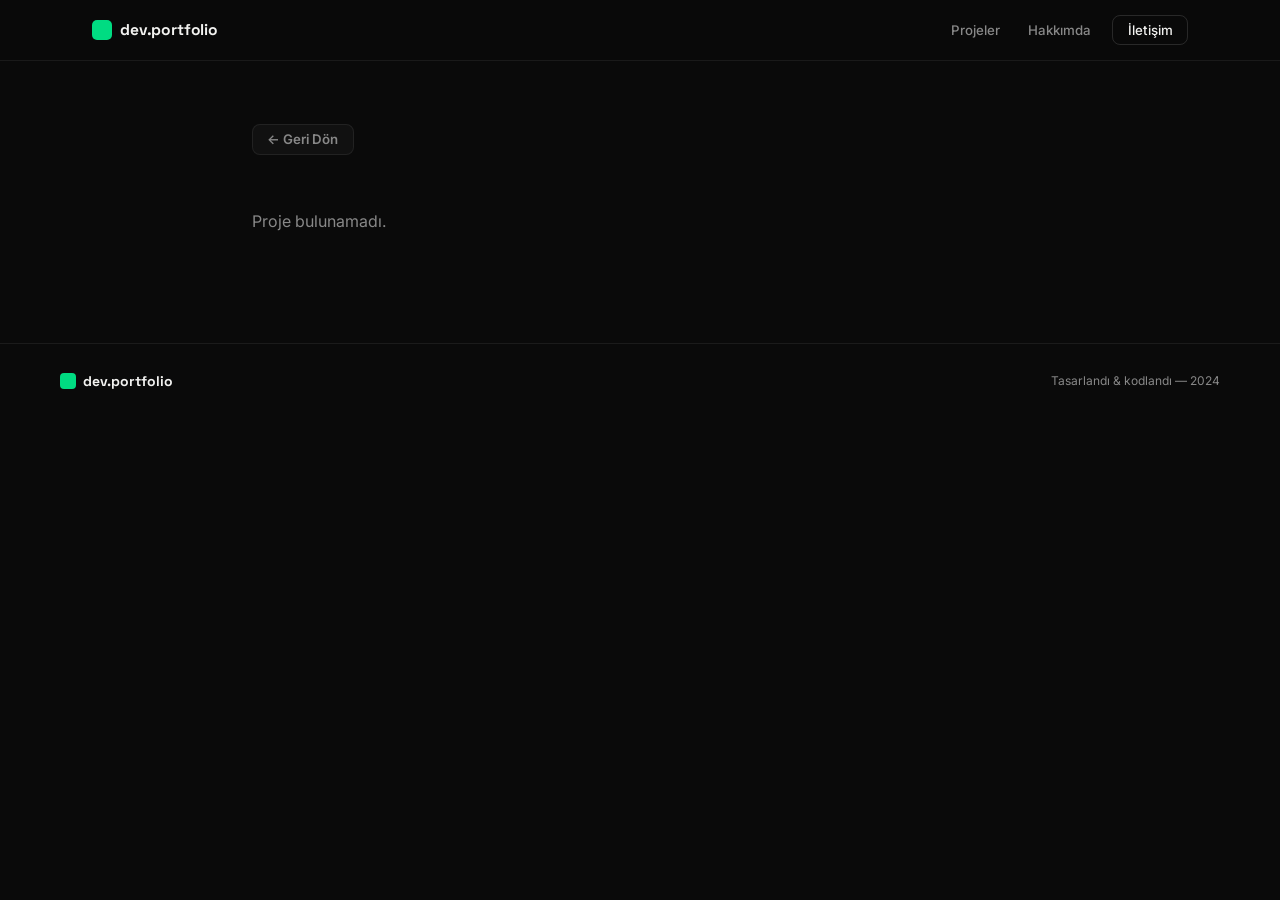
==== commit c9554245: "Redesign v3: clean, minimal, premium dark portfolio Remove all gimmicks (fake cursor, loader, heavy " ====
--- a/project.html
+++ b/project.html
@@ -8,69 +8,49 @@
 </head>
 <body>
 
-  <div id="cursor"></div>
-  <div id="cursor-ring"></div>
-
-  <div class="bg-wrap" aria-hidden="true">
-    <div class="bg-grid"></div>
-    <div class="bg-orb bg-orb-1"></div>
-    <div class="bg-orb bg-orb-2"></div>
-  </div>
-
-  <header id="header">
-    <div class="header-inner">
+  <header>
+    <div class="nav">
       <a class="logo" href="index.html">
-        <span class="logo-dot"></span>dev.portfolio
+        <div class="logo-sq"></div>dev.portfolio
       </a>
-      <nav>
+      <div class="nav-links">
         <a href="index.html#projects">Projeler</a>
         <a href="index.html#about">Hakkımda</a>
-        <a href="index.html#contact" class="nav-cta">İletişim</a>
-      </nav>
+        <a href="index.html#contact" class="cta">İletişim</a>
+      </div>
     </div>
   </header>
 
   <main>
-    <div class="detail-page" id="dp"></div>
+    <div class="detail-wrap" id="dp"></div>
   </main>
 
   <footer>
     <div class="footer-row">
       <a class="footer-logo" href="index.html">
-        <span class="logo-dot"></span>dev.portfolio
+        <div class="logo-sq"></div>dev.portfolio
       </a>
-      <p class="footer-copy">Tasarlandı &amp; kodlandı — 2024</p>
+      <p class="footer-cp">Tasarlandı &amp; kodlandı — 2024</p>
     </div>
   </footer>
 
   <script src="projects.js"></script>
   <script>
   (() => {
-    // cursor
-    const cur=document.getElementById('cursor'), ring=document.getElementById('cursor-ring');
-    let mx=0,my=0,rx=0,ry=0;
-    document.addEventListener('mousemove',e=>{mx=e.clientX;my=e.clientY;});
-    (function a(){cur.style.left=mx+'px';cur.style.top=my+'px';rx+=(mx-rx)*.14;ry+=(my-ry)*.14;ring.style.left=rx+'px';ring.style.top=ry+'px';requestAnimationFrame(a);})();
-
-    // header
-    const h=document.getElementById('header');
-    window.addEventListener('scroll',()=>h.classList.toggle('scrolled',scrollY>30),{passive:true});
-
-    // render
-    const id  = parseInt(new URLSearchParams(location.search).get('id'),10);
-    const idx = projects.findIndex(p=>p.id===id);
+    const id  = parseInt(new URLSearchParams(location.search).get('id'), 10);
+    const idx = projects.findIndex(p => p.id === id);
     const p   = projects[idx];
     const dp  = document.getElementById('dp');
 
     if (!p) {
-      dp.innerHTML = `<a class="back-btn" href="index.html">← Geri Dön</a><p style="color:var(--muted)">Proje bulunamadı.</p>`;
+      dp.innerHTML = `<a class="back-btn" href="index.html">← Geri Dön</a><p style="color:var(--t2)">Proje bulunamadı.</p>`;
       return;
     }
 
     document.title = `${p.title} — Portfolio`;
 
-    const prev = idx>0 ? projects[idx-1] : null;
-    const next = idx<projects.length-1 ? projects[idx+1] : null;
+    const prev = idx > 0 ? projects[idx - 1] : null;
+    const next = idx < projects.length - 1 ? projects[idx + 1] : null;
 
     dp.innerHTML = `
       <a class="back-btn" href="index.html">← Tüm Projelere</a>
@@ -79,21 +59,21 @@
       <h1 class="d-title">${p.title}</h1>
 
       <div class="d-tags">
-        ${p.tags.map(t=>`<span class="ptag">${t}</span>`).join('')}
+        ${p.tags.map(t => `<span class="ptag">${t}</span>`).join('')}
       </div>
 
       <div class="d-links">
-        <a class="btn btn-primary" href="${p.live}" target="_blank">Canlıya Bak ↗</a>
-        <a class="btn btn-outline" href="${p.github}" target="_blank">GitHub →</a>
+        <a class="btn btn-ac" href="${p.live}" target="_blank">Canlıya Bak ↗</a>
+        <a class="btn btn-ghost" href="${p.github}" target="_blank">GitHub →</a>
       </div>
 
-      <img class="d-img" src="${p.image}" alt="${p.title}" />
+      <img class="d-img" src="${p.image}" alt="${p.title}">
 
-      <p class="d-desc">${p.longDescription}</p>
+      <p class="d-text">${p.longDescription}</p>
 
-      <div class="d-feat">
+      <div class="d-feats">
         <h2>Özellikler</h2>
-        <ul>${p.features.map(f=>`<li>${f}</li>`).join('')}</ul>
+        <ul>${p.features.map(f => `<li>${f}</li>`).join('')}</ul>
       </div>
 
       <div class="pnav">
@@ -114,5 +94,6 @@
       </div>`;
   })();
   </script>
+
 </body>
 </html>
--- a/style.css
+++ b/style.css
@@ -1,740 +1,458 @@
-@import url('https://fonts.googleapis.com/css2?family=Inter:wght@300;400;500;600;700;800;900&family=Space+Grotesk:wght@400;500;600;700;800&display=swap');
-
-/* ── TOKENS ── */
+@import url('https://fonts.googleapis.com/css2?family=Inter:wght@300;400;500;600;700&family=Space+Grotesk:wght@500;600;700;800&display=swap');
+
 :root {
-  --bg:      #050509;
-  --s1:      #0a0a14;
-  --s2:      #0f0f1c;
-  --border:  rgba(255,255,255,0.055);
-  --border2: rgba(255,255,255,0.11);
-  --p:       #7c5cfc;
-  --p2:      #a855f7;
-  --pk:      #f43f8c;
-  --cy:      #22d3ee;
-  --text:    #f0f0fc;
-  --muted:   #6060a0;
-  --muted2:  #38385c;
-  --r:       18px;
+  --bg:      #0a0a0a;
+  --card:    #111111;
+  --card-h:  #171717;
+  --bdr:     rgba(255,255,255,0.07);
+  --bdr2:    rgba(255,255,255,0.13);
+  --ac:      #00dc82;
+  --ac-dim:  rgba(0,220,130,0.09);
+  --ac-bdr:  rgba(0,220,130,0.22);
+  --t1:      #f2f2f0;
+  --t2:      #888;
+  --t3:      #444;
+  --r:       14px;
   --ease:    cubic-bezier(.4,0,.2,1);
 }
 
-*, *::before, *::after { margin:0; padding:0; box-sizing:border-box; }
+*,*::before,*::after { margin:0; padding:0; box-sizing:border-box; }
 html { scroll-behavior:smooth; }
-
 ::-webkit-scrollbar { width:5px; }
 ::-webkit-scrollbar-track { background:var(--bg); }
-::-webkit-scrollbar-thumb { background:var(--muted2); border-radius:3px; }
+::-webkit-scrollbar-thumb { background:var(--t3); border-radius:3px; }
+::-webkit-scrollbar-thumb:hover { background:#666; }
 
 body {
   font-family:'Inter', system-ui, sans-serif;
   background:var(--bg);
-  color:var(--text);
+  color:var(--t1);
   overflow-x:hidden;
-  cursor:none;
-}
-
-/* ── CUSTOM CURSOR ── */
-#cursor, #cursor-ring {
-  position:fixed;
-  border-radius:50%;
-  pointer-events:none;
-  z-index:9999;
-  transform:translate(-50%,-50%);
-}
-#cursor {
-  width:8px; height:8px;
-  background:#fff;
-  transition:transform .12s var(--ease), background .2s;
-}
-#cursor-ring {
-  width:36px; height:36px;
-  border:1.5px solid rgba(124,92,252,.55);
-  transition:transform .22s var(--ease), width .22s var(--ease), height .22s var(--ease), opacity .22s;
-}
-body:has(a:hover) #cursor-ring,
-body:has(button:hover) #cursor-ring {
-  width:56px; height:56px;
-  border-color:var(--p);
-}
-body:has(a:hover) #cursor { background:var(--p); }
-
-/* ── LOADER ── */
-#loader {
-  position:fixed; inset:0;
-  background:var(--bg);
-  z-index:5000;
-  display:flex; align-items:center; justify-content:center;
-  transition:opacity .5s var(--ease), visibility .5s;
-}
-#loader.done { opacity:0; visibility:hidden; }
-
-.loader-logo {
-  font-family:'Space Grotesk', sans-serif;
-  font-size:1.5rem; font-weight:700;
-  background:linear-gradient(135deg,var(--p),var(--pk));
-  -webkit-background-clip:text; -webkit-text-fill-color:transparent; background-clip:text;
-  animation:loaderPulse 1s ease-in-out infinite alternate;
-}
-@keyframes loaderPulse { from{opacity:.3} to{opacity:1} }
-
-/* ── BG ELEMENTS ── */
-.bg-wrap {
-  position:fixed; inset:0;
-  pointer-events:none; z-index:0; overflow:hidden;
-}
-.bg-orb {
-  position:absolute; border-radius:50%;
-  filter:blur(120px); opacity:.28;
-}
-.bg-orb-1 {
-  width:800px; height:800px;
-  background:radial-gradient(circle,var(--p) 0%,transparent 70%);
-  top:-300px; left:-200px;
-  animation:drift1 28s ease-in-out infinite;
-}
-.bg-orb-2 {
-  width:700px; height:700px;
-  background:radial-gradient(circle,var(--pk) 0%,transparent 70%);
-  bottom:-200px; right:-200px;
-  animation:drift2 32s ease-in-out infinite;
-  opacity:.2;
-}
-.bg-orb-3 {
-  width:500px; height:500px;
-  background:radial-gradient(circle,var(--cy) 0%,transparent 70%);
-  top:45%; left:55%;
-  animation:drift3 22s ease-in-out infinite;
-  opacity:.12;
-}
-.bg-grid {
-  position:absolute; inset:0;
-  background-image:
-    linear-gradient(rgba(255,255,255,.025) 1px, transparent 1px),
-    linear-gradient(90deg, rgba(255,255,255,.025) 1px, transparent 1px);
-  background-size:60px 60px;
-}
-
-@keyframes drift1 { 0%,100%{transform:translate(0,0)} 40%{transform:translate(60px,-50px)} 70%{transform:translate(-30px,40px)} }
-@keyframes drift2 { 0%,100%{transform:translate(0,0)} 35%{transform:translate(-50px,60px)} 65%{transform:translate(40px,-30px)} }
-@keyframes drift3 { 0%,100%{transform:translate(-50%,-50%)} 50%{transform:translate(-45%,-55%) scale(1.1)} }
-
-/* All content above bg */
-header, main, footer { position:relative; z-index:2; }
+  -webkit-font-smoothing:antialiased;
+}
 
 /* ── HEADER ── */
 header {
-  position:fixed; top:0; left:0; right:0;
-  z-index:100;
-  transition:background .3s, border-color .3s;
-}
-header.scrolled {
-  background:rgba(5,5,9,.8);
-  backdrop-filter:blur(24px);
-  border-bottom:1px solid var(--border);
-}
-
-.header-inner {
-  max-width:1280px; margin:0 auto;
+  position:fixed; top:0; left:0; right:0; z-index:100;
+  background:rgba(10,10,10,.85);
+  backdrop-filter:blur(20px);
+  border-bottom:1px solid var(--bdr);
+}
+
+.nav {
+  max-width:1160px; margin:0 auto;
   display:flex; align-items:center; justify-content:space-between;
-  height:68px; padding:0 2.5rem;
+  height:60px; padding:0 2rem;
 }
 
 .logo {
   font-family:'Space Grotesk', sans-serif;
-  font-size:1.15rem; font-weight:700;
-  text-decoration:none;
-  display:flex; align-items:center; gap:.6rem;
-  color:var(--text);
-}
-.logo-dot {
-  width:8px; height:8px; border-radius:50%;
-  background:linear-gradient(135deg,var(--p),var(--pk));
-  display:inline-block;
-}
-
-nav { display:flex; align-items:center; gap:.2rem; }
-nav a {
-  color:var(--muted); text-decoration:none;
-  font-size:.875rem; font-weight:500;
-  padding:.5rem .9rem; border-radius:8px;
-  transition:color .2s, background .2s;
-}
-nav a:hover { color:var(--text); background:rgba(255,255,255,.05); }
-.nav-cta {
-  margin-left:.4rem !important;
-  background:rgba(124,92,252,.12) !important;
-  color:var(--p) !important;
-  border:1px solid rgba(124,92,252,.25);
-  border-radius:10px !important;
-  padding:.5rem 1.1rem !important;
-}
-.nav-cta:hover { background:rgba(124,92,252,.22) !important; }
+  font-size:.975rem; font-weight:700;
+  text-decoration:none; color:var(--t1);
+  display:flex; align-items:center; gap:.5rem;
+  letter-spacing:-.01em;
+}
+.logo-sq {
+  width:20px; height:20px; border-radius:5px;
+  background:var(--ac);
+}
+
+.nav-links { display:flex; align-items:center; gap:.15rem; }
+.nav-links a {
+  color:var(--t2); text-decoration:none;
+  font-size:.83rem; font-weight:500;
+  padding:.4rem .8rem; border-radius:8px;
+  transition:color .15s, background .15s;
+}
+.nav-links a:hover { color:var(--t1); background:rgba(255,255,255,.05); }
+.nav-links .cta {
+  margin-left:.35rem;
+  color:var(--t1) !important;
+  border:1px solid var(--bdr2);
+  padding:.4rem .9rem !important;
+}
+.nav-links .cta:hover { background:rgba(255,255,255,.06) !important; }
 
 /* ── HERO ── */
 .hero {
   min-height:100vh;
-  display:flex; flex-direction:column;
-  align-items:center; justify-content:center;
-  padding:0 2.5rem; padding-top:68px;
-  text-align:center;
+  display:flex; flex-direction:column; justify-content:center;
+  padding:60px 2rem 2rem;
   position:relative;
-}
-
-.hero-badge {
-  display:inline-flex; align-items:center; gap:.6rem;
-  padding:.4rem 1rem .4rem .6rem;
+  overflow:hidden;
+}
+
+.hero-glow {
+  position:absolute; top:-20%; right:-10%;
+  width:700px; height:700px; border-radius:50%;
+  background:radial-gradient(circle, rgba(0,220,130,.055) 0%, transparent 65%);
+  pointer-events:none;
+}
+
+.hero-inner { max-width:1160px; margin:0 auto; width:100%; padding:3rem 0; }
+
+.avail {
+  display:inline-flex; align-items:center; gap:.5rem;
+  padding:.3rem .85rem;
   border-radius:100px;
-  border:1px solid rgba(124,92,252,.25);
-  background:rgba(124,92,252,.08);
-  font-size:.78rem; font-weight:600;
-  letter-spacing:.06em; text-transform:uppercase;
-  margin-bottom:2.5rem;
-  color:var(--p);
-  opacity:0; transform:translateY(16px);
-  animation:fadeUp .7s var(--ease) .2s forwards;
-}
-.badge-dot {
+  background:var(--ac-dim); border:1px solid var(--ac-bdr);
+  color:var(--ac); font-size:.75rem; font-weight:600; letter-spacing:.04em;
+  margin-bottom:2.25rem;
+}
+.avail-dot {
   width:6px; height:6px; border-radius:50%;
-  background:var(--p);
-  box-shadow:0 0 8px var(--p);
-  animation:glow 2s ease-in-out infinite;
-}
-@keyframes glow { 0%,100%{opacity:1;box-shadow:0 0 8px var(--p)} 50%{opacity:.4;box-shadow:none} }
-
-.hero-title {
-  font-family:'Space Grotesk', sans-serif;
-  font-size:clamp(4rem, 9vw, 8.5rem);
-  font-weight:800;
-  line-height:.96;
-  letter-spacing:-0.04em;
+  background:var(--ac); box-shadow:0 0 7px var(--ac);
+  animation:blink 2.5s ease-in-out infinite;
+}
+@keyframes blink { 0%,100%{opacity:1;box-shadow:0 0 7px var(--ac)} 50%{opacity:.25;box-shadow:none} }
+
+.hero-h1 {
+  font-family:'Space Grotesk', sans-serif;
+  font-size:clamp(3.75rem, 9vw, 8rem);
+  font-weight:800; line-height:.93;
+  letter-spacing:-.04em;
   margin-bottom:1.75rem;
 }
-.hero-title .word {
-  display:inline-block;
-  overflow:hidden;
-  vertical-align:bottom;
-  padding-bottom:.04em;
-}
-.hero-title .word span {
-  display:block;
-  opacity:0; transform:translateY(110%);
-}
-.hero-title .word.visible span { animation:slideUp .8s var(--ease) forwards; }
-.hero-title .word:nth-child(1) span { animation-delay:.05s }
-.hero-title .word:nth-child(2) span { animation-delay:.15s }
-.hero-title .word:nth-child(3) span { animation-delay:.25s }
-.hero-title .word:nth-child(4) span { animation-delay:.35s }
-.hero-title .word:nth-child(5) span { animation-delay:.45s }
-
-@keyframes slideUp  { to { opacity:1; transform:translateY(0); } }
-@keyframes fadeUp   { to { opacity:1; transform:translateY(0); } }
-
-.g1 { background:linear-gradient(135deg,var(--p),var(--pk)); -webkit-background-clip:text; -webkit-text-fill-color:transparent; background-clip:text; }
-.g2 { background:linear-gradient(135deg,var(--pk),var(--cy)); -webkit-background-clip:text; -webkit-text-fill-color:transparent; background-clip:text; }
-
-.hero-sub {
-  font-size:clamp(1rem,2vw,1.2rem); color:var(--muted);
-  line-height:1.75; max-width:560px; margin:0 auto 3rem;
-  opacity:0; transform:translateY(16px);
-  animation:fadeUp .7s var(--ease) .7s forwards;
-}
-
-.hero-btns {
-  display:flex; gap:1rem; flex-wrap:wrap; justify-content:center;
-  opacity:0; transform:translateY(16px);
-  animation:fadeUp .7s var(--ease) .85s forwards;
-}
-
-/* Buttons */
+.hero-h1 .ac { color:var(--ac); }
+
+.hero-desc {
+  font-size:1.1rem; color:var(--t2); line-height:1.75;
+  max-width:440px; margin-bottom:2.75rem;
+}
+
+.hero-btns { display:flex; gap:.75rem; flex-wrap:wrap; margin-bottom:5rem; }
+
 .btn {
-  display:inline-flex; align-items:center; gap:.5rem;
-  padding:.85rem 2rem; border-radius:14px;
-  font-size:.95rem; font-weight:700;
-  text-decoration:none; border:none; cursor:none;
+  display:inline-flex; align-items:center; gap:.45rem;
+  padding:.72rem 1.5rem; border-radius:10px;
+  font-size:.875rem; font-weight:600;
+  text-decoration:none; border:none; cursor:pointer;
   font-family:'Inter', sans-serif;
-  transition:transform .2s var(--ease), box-shadow .2s var(--ease), background .2s;
-}
-.btn-primary {
-  background:linear-gradient(135deg, var(--p), var(--p2));
-  color:#fff;
-  box-shadow:0 0 0 rgba(124,92,252,0);
-}
-.btn-primary:hover { transform:translateY(-3px); box-shadow:0 12px 40px rgba(124,92,252,.45); }
-
-.btn-outline {
-  background:transparent; color:var(--text);
-  border:1px solid var(--border2);
-}
-.btn-outline:hover { background:rgba(255,255,255,.06); transform:translateY(-3px); border-color:rgba(255,255,255,.2); }
-
-/* Hero scroll indicator */
-.scroll-hint {
-  position:absolute; bottom:2.5rem; left:50%; transform:translateX(-50%);
-  display:flex; flex-direction:column; align-items:center; gap:.5rem;
-  color:var(--muted2); font-size:.72rem; letter-spacing:.1em; text-transform:uppercase;
-  opacity:0; animation:fadeUp .7s var(--ease) 1.1s forwards;
-}
-.scroll-line {
-  width:1px; height:48px;
-  background:linear-gradient(to bottom, transparent, var(--muted2));
-  position:relative; overflow:hidden;
-}
-.scroll-line::after {
-  content:''; position:absolute;
-  top:-100%; left:0; right:0; height:50%;
-  background:linear-gradient(to bottom, transparent, var(--p));
-  animation:scrollLine 2s ease-in-out infinite;
-}
-@keyframes scrollLine { 0%{top:-100%} 100%{top:200%} }
-
-/* Hero stats bar */
+  transition:all .2s var(--ease);
+}
+.btn-ac  { background:var(--ac); color:#000; }
+.btn-ac:hover  { background:#14f095; transform:translateY(-2px); box-shadow:0 8px 28px rgba(0,220,130,.28); }
+.btn-ghost { background:transparent; color:var(--t1); border:1px solid var(--bdr2); }
+.btn-ghost:hover { background:rgba(255,255,255,.06); transform:translateY(-2px); }
+
 .hero-stats {
-  display:flex; gap:0; margin-top:5rem; flex-wrap:wrap; justify-content:center;
-  border:1px solid var(--border);
-  border-radius:var(--r);
-  background:rgba(255,255,255,.02);
-  backdrop-filter:blur(16px);
-  overflow:hidden;
-  opacity:0; animation:fadeUp .7s var(--ease) .95s forwards;
-}
-.stat-item {
-  padding:1.5rem 2.5rem; text-align:center;
-  border-right:1px solid var(--border);
-  flex:1; min-width:140px;
-}
-.stat-item:last-child { border-right:none; }
-
-.stat-num {
-  font-family:'Space Grotesk', sans-serif;
-  font-size:2rem; font-weight:800;
-  background:linear-gradient(135deg,var(--p),var(--pk));
-  -webkit-background-clip:text; -webkit-text-fill-color:transparent; background-clip:text;
-  line-height:1; margin-bottom:.35rem;
-}
-.stat-lbl { font-size:.75rem; color:var(--muted); font-weight:500; letter-spacing:.04em; }
-
-/* ── MARQUEE ── */
-.marquee-section {
-  padding:2.5rem 0;
-  border-top:1px solid var(--border);
-  border-bottom:1px solid var(--border);
-  overflow:hidden;
-}
-.marquee-track {
-  display:flex; align-items:center; gap:0;
-  white-space:nowrap;
-}
-.marquee-inner {
-  display:flex; align-items:center; gap:2rem;
-  animation:marquee 22s linear infinite;
-  flex-shrink:0;
-  padding-right:2rem;
-}
-.marquee-inner:nth-child(2) { animation-delay:-11s; }
-
-@keyframes marquee { from{transform:translateX(0)} to{transform:translateX(-100%)} }
-
-.marquee-item {
-  display:inline-flex; align-items:center; gap:.5rem;
-  font-size:.85rem; font-weight:600; color:var(--muted);
-  padding:.4rem 1.1rem;
-  border-radius:100px;
-  border:1px solid var(--border);
-  background:var(--s1);
-  white-space:nowrap;
-  transition:color .2s;
-}
-.marquee-item:hover { color:var(--text); }
-.marquee-sep { color:var(--muted2); font-size:1.2rem; }
+  display:flex; gap:3rem; flex-wrap:wrap;
+  padding-top:2rem; border-top:1px solid var(--bdr);
+}
+.stat { }
+.stat-n {
+  font-family:'Space Grotesk', sans-serif;
+  font-size:2.25rem; font-weight:800; line-height:1;
+  margin-bottom:.3rem;
+}
+.stat-n sup { font-size:1.25rem; color:var(--ac); vertical-align:super; }
+.stat-l { font-size:.75rem; color:var(--t2); font-weight:500; }
+
+/* ── SECTION SHARED ── */
+.section-wrap { max-width:1160px; margin:0 auto; padding:0 2rem; }
+
+.section-header {
+  display:flex; align-items:flex-end; justify-content:space-between;
+  margin-bottom:2.75rem; flex-wrap:wrap; gap:1.25rem;
+}
+.section-left { }
+.section-tag {
+  font-size:.7rem; font-weight:700; letter-spacing:.14em; text-transform:uppercase;
+  color:var(--ac); margin-bottom:.6rem;
+  display:flex; align-items:center; gap:.5rem;
+}
+.section-tag::before { content:''; display:block; width:16px; height:1px; background:var(--ac); }
+
+.section-title {
+  font-family:'Space Grotesk', sans-serif;
+  font-size:clamp(1.9rem, 3.5vw, 2.75rem);
+  font-weight:800; letter-spacing:-.03em; line-height:1.1;
+}
 
 /* ── PROJECTS ── */
-#projects { padding:7rem 2.5rem; }
-.projects-wrap { max-width:1280px; margin:0 auto; }
-
-.section-label {
-  font-size:.72rem; font-weight:700;
-  letter-spacing:.14em; text-transform:uppercase;
-  color:var(--p); margin-bottom:1rem;
-  display:flex; align-items:center; gap:.6rem;
-}
-.section-label::before {
-  content:''; display:block;
-  width:20px; height:1px; background:var(--p);
-}
-
-.section-heading {
-  font-family:'Space Grotesk', sans-serif;
-  font-size:clamp(2.5rem,5vw,4rem);
-  font-weight:800; letter-spacing:-0.03em;
-  line-height:1.1; margin-bottom:1rem;
-}
-
-.section-note { font-size:1rem; color:var(--muted); line-height:1.75; max-width:440px; }
-
-.projects-header {
-  display:flex; align-items:flex-end; justify-content:space-between;
-  margin-bottom:3.5rem; gap:2rem; flex-wrap:wrap;
-}
-
-.filter-set { display:flex; gap:.5rem; flex-wrap:wrap; align-items:center; }
-
+#projects { padding:8rem 0; }
+
+.filters { display:flex; gap:.35rem; flex-wrap:wrap; }
 .fpill {
-  padding:.4rem 1rem; border-radius:100px;
-  border:1px solid var(--border); background:transparent;
-  color:var(--muted); font-size:.8rem; font-weight:700;
-  cursor:none; transition:all .18s var(--ease);
-  font-family:'Inter', sans-serif; letter-spacing:.025em;
-}
-.fpill:hover { color:var(--text); border-color:var(--border2); }
-.fpill.on {
-  background:linear-gradient(135deg,var(--p),var(--p2));
-  border-color:transparent; color:#fff;
-  box-shadow:0 4px 18px rgba(124,92,252,.4);
-}
-
-/* ── PROJECT GRID ── */
+  padding:.32rem .85rem; border-radius:100px;
+  border:1px solid var(--bdr); background:transparent;
+  color:var(--t2); font-size:.75rem; font-weight:600;
+  cursor:pointer; transition:all .15s var(--ease);
+  font-family:'Inter', sans-serif;
+}
+.fpill:hover { color:var(--t1); border-color:var(--bdr2); }
+.fpill.on { background:var(--ac); border-color:var(--ac); color:#000; }
+
+/* ── GRID ── */
 .pgrid {
   display:grid;
-  grid-template-columns:repeat(12, 1fr);
-  gap:1.25rem;
+  grid-template-columns:repeat(12,1fr);
+  gap:1rem;
 }
 
 .pcard {
-  position:relative;
-  background:var(--s1);
-  border:1px solid var(--border);
-  border-radius:22px;
-  overflow:hidden;
+  display:flex; flex-direction:column;
+  background:var(--card); border:1px solid var(--bdr);
+  border-radius:var(--r); overflow:hidden;
   text-decoration:none; color:inherit;
-  display:flex; flex-direction:column;
-  transition:border-color .3s, box-shadow .3s;
-  transform-style:preserve-3d;
-  will-change:transform;
-}
+  transition:border-color .25s var(--ease), box-shadow .25s var(--ease), transform .25s var(--ease);
+  grid-column:span 4;
+}
+.pcard:nth-child(1), .pcard:nth-child(2) { grid-column:span 6; }
 .pcard:hover {
-  border-color:rgba(124,92,252,.5);
-  box-shadow:0 30px 80px rgba(124,92,252,.18), 0 0 0 1px rgba(124,92,252,.12);
-}
-
-/* gradient border on hover via pseudo */
-.pcard::after {
-  content:''; position:absolute; inset:0;
-  border-radius:22px;
-  padding:1px;
-  background:linear-gradient(135deg,var(--p),var(--pk),var(--cy));
-  -webkit-mask: linear-gradient(#fff 0 0) content-box, linear-gradient(#fff 0 0);
-  -webkit-mask-composite:xor; mask-composite:exclude;
-  opacity:0; transition:opacity .3s;
-  pointer-events:none;
-}
-.pcard:hover::after { opacity:1; }
-
-.pcard:nth-child(1), .pcard:nth-child(2) { grid-column:span 6; }
-.pcard:nth-child(n+3) { grid-column:span 4; }
+  border-color:var(--bdr2);
+  box-shadow:0 20px 60px rgba(0,0,0,.45);
+  transform:translateY(-5px);
+}
 
 /* thumb */
-.pthumb { position:relative; overflow:hidden; aspect-ratio:16/10; }
-.pcard:nth-child(n+3) .pthumb { aspect-ratio:16/9; }
-.pthumb img {
+.thumb { position:relative; overflow:hidden; aspect-ratio:16/10; flex-shrink:0; }
+.pcard:nth-child(n+3) .thumb { aspect-ratio:16/9; }
+.thumb img {
   width:100%; height:100%; object-fit:cover; display:block;
-  transition:transform .7s var(--ease), filter .4s;
-  filter:brightness(.8) saturate(1.1);
-}
-.pcard:hover .pthumb img { transform:scale(1.08); filter:brightness(.95) saturate(1.25); }
-
-.pthumb-overlay {
+  transition:transform .55s var(--ease), filter .35s;
+  filter:brightness(.8) saturate(1.05);
+}
+.pcard:hover .thumb img { transform:scale(1.06); filter:brightness(.95) saturate(1.1); }
+
+.thumb-overlay {
   position:absolute; inset:0;
-  background:linear-gradient(to bottom, transparent 35%, rgba(10,10,20,.98) 100%);
-}
-.pthumb-glow {
-  position:absolute; inset:0; opacity:0;
-  background:linear-gradient(135deg,rgba(124,92,252,.18),rgba(244,63,140,.12));
-  transition:opacity .4s;
-}
-.pcard:hover .pthumb-glow { opacity:1; }
-
-.pcat {
-  position:absolute; top:14px; left:14px;
-  padding:.28rem .75rem; border-radius:100px;
-  background:rgba(5,5,9,.75); backdrop-filter:blur(10px);
+  background:linear-gradient(to bottom, transparent 45%, rgba(17,17,17,.92) 100%);
+}
+
+.cat-pill {
+  position:absolute; top:11px; left:11px;
+  padding:.2rem .6rem; border-radius:100px;
+  background:rgba(0,0,0,.72); backdrop-filter:blur(8px);
   border:1px solid rgba(255,255,255,.1);
-  font-size:.7rem; font-weight:700; letter-spacing:.06em; text-transform:uppercase;
-  color:var(--text);
-}
-
-.pnum {
-  position:absolute; bottom:14px; right:16px;
-  font-family:'Space Grotesk', sans-serif;
-  font-size:3.5rem; font-weight:800; line-height:1;
-  color:rgba(255,255,255,.06);
-  pointer-events:none; user-select:none;
-  transition:color .3s;
-}
-.pcard:hover .pnum { color:rgba(124,92,252,.18); }
+  font-size:.66rem; font-weight:700; letter-spacing:.05em; text-transform:uppercase;
+  color:var(--t1);
+}
 
 /* body */
-.pbody { padding:1.5rem; flex:1; display:flex; flex-direction:column; gap:.55rem; }
-
+.pbody {
+  padding:1.2rem 1.2rem .8rem;
+  flex:1; display:flex; flex-direction:column; gap:.45rem;
+}
 .ptitle {
   font-family:'Space Grotesk', sans-serif;
-  font-size:1.15rem; font-weight:700; letter-spacing:-0.015em; line-height:1.25;
-}
-.pcard:nth-child(1) .ptitle, .pcard:nth-child(2) .ptitle { font-size:1.35rem; }
-
-.pdesc { font-size:.875rem; color:var(--muted); line-height:1.65; flex:1; }
-
-/* footer */
+  font-size:1.05rem; font-weight:700; letter-spacing:-.015em; line-height:1.25;
+  transition:color .2s;
+}
+.pcard:nth-child(1) .ptitle, .pcard:nth-child(2) .ptitle { font-size:1.25rem; }
+.pcard:hover .ptitle { color:var(--ac); }
+.pdesc { font-size:.82rem; color:var(--t2); line-height:1.6; flex:1; }
+
 .pfoot {
-  padding:1rem 1.5rem;
-  border-top:1px solid var(--border);
+  padding:.7rem 1.2rem;
+  border-top:1px solid var(--bdr);
   display:flex; align-items:center; justify-content:space-between;
-}
-.ptags { display:flex; gap:.4rem; flex-wrap:wrap; }
+  gap:.5rem;
+}
+.ptags { display:flex; gap:.3rem; flex-wrap:wrap; }
 .ptag {
-  padding:.2rem .55rem; border-radius:6px;
+  padding:.15rem .5rem; border-radius:5px;
+  background:rgba(255,255,255,.035); border:1px solid var(--bdr);
+  font-size:.67rem; font-weight:500; color:var(--t2);
+}
+.parrow {
+  width:26px; height:26px; border-radius:7px; flex-shrink:0;
   background:rgba(255,255,255,.04);
-  border:1px solid var(--border);
-  font-size:.7rem; font-weight:500; color:var(--muted);
-}
-.parrow {
-  width:34px; height:34px; border-radius:10px;
-  background:rgba(124,92,252,.1); border:1px solid rgba(124,92,252,.2);
   display:flex; align-items:center; justify-content:center;
-  font-size:.9rem; color:var(--p); flex-shrink:0;
-  transition:all .22s var(--ease);
-}
-.pcard:hover .parrow {
-  background:var(--p); border-color:var(--p); color:#fff;
-  transform:rotate(45deg);
-}
+  font-size:.75rem; color:var(--t2);
+  transition:all .2s var(--ease);
+}
+.pcard:hover .parrow { background:var(--ac); color:#000; }
 
 /* ── ABOUT ── */
-#about {
-  padding:7rem 2.5rem;
-  border-top:1px solid var(--border);
-}
-.about-wrap { max-width:1280px; margin:0 auto; display:grid; grid-template-columns:1.1fr 1fr; gap:6rem; align-items:start; }
-
-.about-avatar {
-  width:120px; height:120px; border-radius:28px;
-  background:linear-gradient(135deg,var(--p),var(--pk));
-  display:flex; align-items:center; justify-content:center;
-  font-family:'Space Grotesk', sans-serif;
-  font-size:2.5rem; font-weight:800; color:#fff;
-  margin-bottom:2rem;
-  box-shadow:0 20px 60px rgba(124,92,252,.35);
-}
-
-.about-intro {
-  font-size:1.05rem; color:var(--muted); line-height:1.85; margin-bottom:1.25rem;
-}
-.about-intro strong { color:var(--text); font-weight:600; }
-
-.exp-list { display:flex; flex-direction:column; gap:.9rem; margin-top:2.5rem; }
-
-.exp-card {
-  display:flex; gap:1rem; align-items:flex-start;
-  padding:1.1rem 1.25rem;
-  background:var(--s1); border:1px solid var(--border);
-  border-radius:14px; transition:border-color .2s, background .2s;
-}
-.exp-card:hover { border-color:var(--border2); background:var(--s2); }
-
-.exp-icon {
-  width:40px; height:40px; border-radius:12px; flex-shrink:0;
-  background:linear-gradient(135deg,rgba(124,92,252,.15),rgba(168,85,247,.15));
-  border:1px solid rgba(124,92,252,.2);
-  display:flex; align-items:center; justify-content:center; font-size:1.1rem;
-}
-.exp-name  { font-size:.9rem; font-weight:700; margin-bottom:.15rem; }
-.exp-info  { font-size:.8rem; color:var(--muted); }
-
-/* skills */
+#about { padding:8rem 0; border-top:1px solid var(--bdr); }
+
+.about-grid {
+  display:grid; grid-template-columns:1fr 1fr; gap:5rem; align-items:start;
+}
+
+.a-intro { font-size:1rem; color:var(--t2); line-height:1.85; margin-bottom:1.25rem; }
+.a-intro strong { color:var(--t1); font-weight:600; }
+
+.tl { display:flex; flex-direction:column; gap:.7rem; margin-top:2.25rem; }
+.tl-item {
+  display:flex; gap:.85rem; align-items:center;
+  padding:.9rem 1rem;
+  background:var(--card); border:1px solid var(--bdr);
+  border-radius:12px; transition:border-color .2s;
+}
+.tl-item:hover { border-color:var(--bdr2); }
+.tl-icon {
+  width:34px; height:34px; border-radius:9px; flex-shrink:0;
+  background:var(--ac-dim); border:1px solid var(--ac-bdr);
+  display:flex; align-items:center; justify-content:center; font-size:.9rem;
+}
+.tl-name { font-size:.875rem; font-weight:700; }
+.tl-meta { font-size:.75rem; color:var(--t2); margin-top:.1rem; }
+
 .sk-group { margin-bottom:1.75rem; }
 .sk-label {
-  font-size:.7rem; font-weight:700; letter-spacing:.12em; text-transform:uppercase;
-  color:var(--muted); margin-bottom:.85rem;
-}
-.sk-row { display:flex; gap:.5rem; flex-wrap:wrap; }
-
-.sk-chip {
-  padding:.5rem 1rem; border-radius:10px;
-  background:var(--s1); border:1px solid var(--border);
-  font-size:.82rem; font-weight:600; color:var(--muted);
-  transition:all .2s var(--ease); cursor:default;
-}
-.sk-chip:hover {
-  border-color:rgba(124,92,252,.45);
-  color:var(--text); background:rgba(124,92,252,.07);
-  transform:translateY(-2px);
+  font-size:.68rem; font-weight:700; letter-spacing:.12em; text-transform:uppercase;
+  color:var(--t3); margin-bottom:.75rem;
+}
+.sk-wrap { display:flex; gap:.4rem; flex-wrap:wrap; }
+.sk {
+  padding:.38rem .85rem; border-radius:8px;
+  background:var(--card); border:1px solid var(--bdr);
+  font-size:.79rem; font-weight:500; color:var(--t2);
+  transition:all .15s var(--ease);
+}
+.sk:hover {
+  border-color:var(--ac-bdr); color:var(--t1);
+  background:var(--ac-dim); transform:translateY(-1px);
 }
 
 /* ── CONTACT ── */
-#contact { padding:7rem 2.5rem; border-top:1px solid var(--border); }
-.contact-wrap { max-width:860px; margin:0 auto; }
-
-.contact-big {
-  padding:4rem;
-  border-radius:28px;
-  border:1px solid var(--border);
-  background:var(--s1);
-  text-align:center;
+#contact { padding:8rem 0; border-top:1px solid var(--bdr); }
+
+.contact-center { max-width:640px; margin:0 auto; text-align:center; }
+
+.contact-card {
+  margin-top:2.5rem;
+  padding:3.5rem 3rem; border-radius:20px;
+  background:var(--card); border:1px solid var(--bdr);
   position:relative; overflow:hidden;
-  margin-top:3rem;
-}
-.contact-big::before {
+}
+.contact-card::after {
   content:''; position:absolute;
   top:0; left:50%; transform:translateX(-50%);
-  width:300px; height:1px;
-  background:linear-gradient(90deg,transparent,var(--p),var(--pk),transparent);
-}
-.contact-big::after {
-  content:''; position:absolute;
-  top:-150px; left:50%; transform:translateX(-50%);
-  width:400px; height:400px; border-radius:50%;
-  background:radial-gradient(circle, rgba(124,92,252,.1) 0%, transparent 70%);
-  pointer-events:none;
-}
-
-.contact-big h3 {
-  font-family:'Space Grotesk', sans-serif;
-  font-size:2.5rem; font-weight:800; letter-spacing:-0.025em;
-  margin-bottom:1rem; position:relative; z-index:1;
-}
-
-.contact-big p { color:var(--muted); font-size:1.05rem; line-height:1.75; margin-bottom:2.5rem; position:relative; z-index:1; }
-
-.contact-btns { display:flex; gap:.75rem; justify-content:center; flex-wrap:wrap; position:relative; z-index:1; }
-
-.btn-sm {
-  padding:.65rem 1.35rem; border-radius:11px;
-  font-size:.875rem; font-weight:600;
-  text-decoration:none; display:inline-flex; align-items:center; gap:.45rem;
-  transition:all .2s var(--ease);
+  width:280px; height:1px;
+  background:linear-gradient(90deg, transparent, var(--ac), transparent);
+}
+
+.contact-card h3 {
+  font-family:'Space Grotesk', sans-serif;
+  font-size:1.9rem; font-weight:800; letter-spacing:-.025em;
+  margin-bottom:.85rem;
+}
+.contact-card p { color:var(--t2); line-height:1.75; margin-bottom:2rem; }
+
+.contact-btns { display:flex; gap:.6rem; justify-content:center; flex-wrap:wrap; }
+
+.cb {
+  display:inline-flex; align-items:center; gap:.4rem;
+  padding:.6rem 1.2rem; border-radius:9px;
+  text-decoration:none; font-size:.83rem; font-weight:600;
   font-family:'Inter', sans-serif;
-}
-.btn-sm-ghost {
-  background:var(--s2); color:var(--text);
-  border:1px solid var(--border2);
-}
-.btn-sm-ghost:hover { background:rgba(255,255,255,.08); transform:translateY(-2px); }
+  transition:all .18s var(--ease);
+}
+.cb-main { background:var(--ac); color:#000; }
+.cb-main:hover { background:#14f095; transform:translateY(-1px); box-shadow:0 8px 20px rgba(0,220,130,.22); }
+.cb-sec {
+  background:var(--card-h); color:var(--t1);
+  border:1px solid var(--bdr2);
+}
+.cb-sec:hover { background:rgba(255,255,255,.07); transform:translateY(-1px); }
 
 /* ── FOOTER ── */
-footer {
-  border-top:1px solid var(--border);
-  padding:2rem 2.5rem;
-}
+footer { border-top:1px solid var(--bdr); padding:1.75rem 2rem; }
 .footer-row {
-  max-width:1280px; margin:0 auto;
+  max-width:1160px; margin:0 auto;
   display:flex; align-items:center; justify-content:space-between;
-  flex-wrap:wrap; gap:1rem;
 }
 .footer-logo {
-  font-family:'Space Grotesk', sans-serif; font-size:.95rem; font-weight:700;
-  text-decoration:none; color:var(--text); display:flex; align-items:center; gap:.5rem;
-}
-.footer-copy { font-size:.8rem; color:var(--muted); }
+  font-family:'Space Grotesk', sans-serif; font-size:.875rem; font-weight:700;
+  text-decoration:none; color:var(--t1);
+  display:flex; align-items:center; gap:.45rem;
+}
+.footer-logo .logo-sq { width:16px; height:16px; border-radius:4px; }
+.footer-cp { font-size:.75rem; color:var(--t2); }
 
 /* ── DETAIL PAGE ── */
-.detail-page {
-  max-width:880px; margin:0 auto;
-  padding:calc(68px + 4.5rem) 2.5rem 7rem;
+.detail-wrap {
+  max-width:840px; margin:0 auto;
+  padding:calc(60px + 4rem) 2rem 7rem;
 }
 
 .back-btn {
-  display:inline-flex; align-items:center; gap:.5rem;
-  color:var(--muted); text-decoration:none; font-size:.875rem; font-weight:600;
-  padding:.5rem 1rem; border-radius:10px;
-  border:1px solid var(--border); background:var(--s1);
-  margin-bottom:3.5rem; transition:all .2s var(--ease);
-}
-.back-btn:hover { color:var(--text); border-color:var(--border2); }
+  display:inline-flex; align-items:center; gap:.45rem;
+  color:var(--t2); text-decoration:none; font-size:.83rem; font-weight:600;
+  padding:.4rem .9rem; border-radius:8px;
+  border:1px solid var(--bdr); background:var(--card);
+  margin-bottom:3.5rem; transition:all .15s var(--ease);
+}
+.back-btn:hover { color:var(--t1); border-color:var(--bdr2); }
 
 .d-cat {
-  display:inline-block; padding:.3rem .9rem; border-radius:100px;
-  background:rgba(124,92,252,.1); color:var(--p);
-  font-size:.72rem; font-weight:700; letter-spacing:.08em; text-transform:uppercase;
-  border:1px solid rgba(124,92,252,.22); margin-bottom:1.25rem;
-}
-
+  display:inline-block; padding:.25rem .8rem; border-radius:100px;
+  background:var(--ac-dim); color:var(--ac);
+  font-size:.7rem; font-weight:700; letter-spacing:.07em; text-transform:uppercase;
+  border:1px solid var(--ac-bdr); margin-bottom:1.1rem;
+}
 .d-title {
   font-family:'Space Grotesk', sans-serif;
-  font-size:clamp(2.5rem,6vw,4rem); font-weight:800;
-  letter-spacing:-0.03em; line-height:1.08; margin-bottom:1.5rem;
-}
-
-.d-tags { display:flex; gap:.5rem; flex-wrap:wrap; margin-bottom:2.5rem; }
-
-.d-links { display:flex; gap:.75rem; flex-wrap:wrap; margin-bottom:3rem; }
-
+  font-size:clamp(2.25rem, 5.5vw, 3.75rem); font-weight:800;
+  letter-spacing:-.03em; line-height:1.05; margin-bottom:1.5rem;
+}
+.d-tags { display:flex; gap:.4rem; flex-wrap:wrap; margin-bottom:2.5rem; }
+.d-links { display:flex; gap:.65rem; flex-wrap:wrap; margin-bottom:3rem; }
 .d-img {
   width:100%; display:block;
-  border-radius:22px; border:1px solid var(--border);
+  border-radius:16px; border:1px solid var(--bdr);
   margin-bottom:3.5rem;
 }
-
-.d-desc {
-  font-size:1.05rem; color:var(--muted);
-  line-height:1.9; margin-bottom:3rem;
-}
-
-.d-feat {
-  background:var(--s1); border:1px solid var(--border);
-  border-radius:20px; padding:2.25rem; margin-bottom:3rem;
-}
-.d-feat h2 {
-  font-family:'Space Grotesk', sans-serif;
-  font-size:1.2rem; font-weight:700; margin-bottom:1.5rem;
-}
-.d-feat ul { list-style:none; display:flex; flex-direction:column; gap:.9rem; }
-.d-feat li {
-  display:flex; align-items:flex-start; gap:.9rem;
-  color:var(--muted); font-size:.97rem; line-height:1.65;
-}
-.d-feat li::before {
+.d-text { font-size:1.03rem; color:var(--t2); line-height:1.9; margin-bottom:3rem; }
+
+.d-feats {
+  background:var(--card); border:1px solid var(--bdr);
+  border-radius:16px; padding:2rem; margin-bottom:3rem;
+}
+.d-feats h2 {
+  font-family:'Space Grotesk', sans-serif;
+  font-size:1.1rem; font-weight:700; margin-bottom:1.35rem;
+}
+.d-feats ul { list-style:none; display:flex; flex-direction:column; gap:.8rem; }
+.d-feats li {
+  display:flex; gap:.8rem; color:var(--t2);
+  font-size:.92rem; line-height:1.6;
+}
+.d-feats li::before {
   content:''; width:5px; height:5px; border-radius:50%;
-  background:linear-gradient(135deg,var(--p),var(--pk));
-  margin-top:.6rem; flex-shrink:0;
-}
-
-/* nav */
+  background:var(--ac); margin-top:.55rem; flex-shrink:0;
+}
+
 .pnav {
   display:grid; grid-template-columns:1fr 1fr; gap:1rem;
-  margin-top:4.5rem; padding-top:3rem; border-top:1px solid var(--border);
+  margin-top:4rem; padding-top:3rem; border-top:1px solid var(--bdr);
 }
 .pnav-card {
-  background:var(--s1); border:1px solid var(--border);
-  border-radius:16px; padding:1.5rem; text-decoration:none; color:inherit;
-  transition:all .25s var(--ease);
-}
-.pnav-card:hover { border-color:rgba(124,92,252,.45); transform:translateY(-4px); box-shadow:0 16px 50px rgba(124,92,252,.15); }
-.pnav-dir { font-size:.7rem; font-weight:700; letter-spacing:.08em; text-transform:uppercase; color:var(--muted); margin-bottom:.6rem; }
+  background:var(--card); border:1px solid var(--bdr);
+  border-radius:14px; padding:1.35rem; text-decoration:none; color:inherit;
+  transition:all .22s var(--ease);
+}
+.pnav-card:hover { border-color:var(--bdr2); transform:translateY(-3px); box-shadow:0 12px 36px rgba(0,0,0,.35); }
+.pnav-dir { font-size:.68rem; font-weight:700; letter-spacing:.08em; text-transform:uppercase; color:var(--t2); margin-bottom:.5rem; }
 .pnav-card.next .pnav-dir { text-align:right; }
 .pnav-card.next { text-align:right; }
-.pnav-name { font-family:'Space Grotesk', sans-serif; font-size:1rem; font-weight:700; margin-bottom:.3rem; }
-.pnav-cat  { font-size:.8rem; color:var(--p); font-weight:500; }
+.pnav-name { font-family:'Space Grotesk', sans-serif; font-size:.975rem; font-weight:700; margin-bottom:.25rem; }
+.pnav-cat { font-size:.75rem; color:var(--ac); font-weight:500; }
 
 /* ── REVEAL ── */
-.reveal { opacity:0; transform:translateY(32px); transition:opacity .7s var(--ease), transform .7s var(--ease); }
-.reveal.in { opacity:1; transform:translateY(0); }
+.rev { opacity:0; transform:translateY(22px); transition:opacity .6s var(--ease), transform .6s var(--ease); }
+.rev.show { opacity:1; transform:none; }
+.rev.delay-1 { transition-delay:.1s; }
+.rev.delay-2 { transition-delay:.18s; }
+.rev.delay-3 { transition-delay:.26s; }
 
 /* ── RESPONSIVE ── */
-@media(max-width:1024px) {
-  .pcard:nth-child(n) { grid-column:span 6; }
-  .about-wrap { grid-template-columns:1fr; gap:3rem; }
-}
-@media(max-width:768px) {
-  .header-inner { padding:0 1.25rem; }
-  .hero { padding:0 1.25rem; padding-top:68px; }
-  .hero-stats { flex-direction:row; }
-  .stat-item { min-width:120px; }
-  .pcard:nth-child(n) { grid-column:span 12; }
-  #projects, #about, #contact { padding:5rem 1.25rem; }
-  .about-wrap .about-left, .about-wrap .about-right { padding:0; }
-  .contact-big { padding:2.5rem 1.5rem; }
-  .contact-big h3 { font-size:1.75rem; }
-  .detail-page { padding:calc(68px + 2.5rem) 1.25rem 5rem; }
+@media (max-width:900px) {
+  .pcard { grid-column:span 6 !important; }
+  .about-grid { grid-template-columns:1fr; gap:3rem; }
+}
+@media (max-width:600px) {
+  .pcard { grid-column:span 12 !important; }
+  .hero-h1 { letter-spacing:-.03em; }
+  .hero-stats { gap:2rem; }
+  #projects, #about, #contact { padding:5rem 0; }
+  .section-wrap { padding:0 1.25rem; }
+  .contact-card { padding:2.25rem 1.5rem; }
+  .contact-card h3 { font-size:1.5rem; }
   .pnav { grid-template-columns:1fr; }
-  .footer-row { flex-direction:column; text-align:center; }
-  nav a:not(.nav-cta) { display:none; }
-}
+  .nav-links a:not(.cta) { display:none; }
+  .footer-row { flex-direction:column; gap:.75rem; text-align:center; }
+}
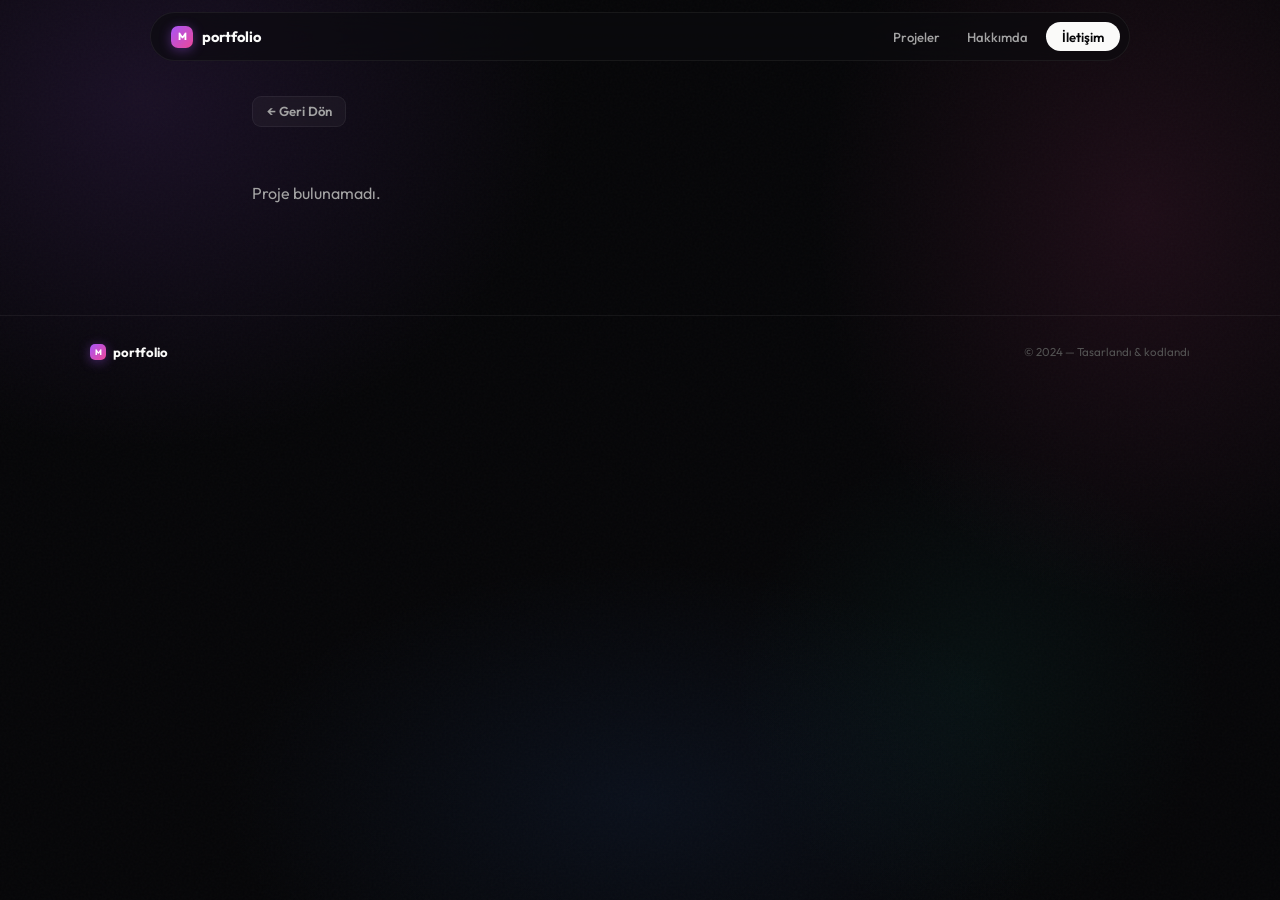
==== commit def408dd: "Redesign v4: bento grid, mesh gradient, glass morphism, Outfit font Complete overhaul with new desig" ====
--- a/project.html
+++ b/project.html
@@ -5,32 +5,35 @@
   <meta name="viewport" content="width=device-width, initial-scale=1.0" />
   <title>Proje — Portfolio</title>
   <link rel="stylesheet" href="style.css" />
+  <link rel="icon" href="data:image/svg+xml,<svg xmlns='http://www.w3.org/2000/svg' viewBox='0 0 32 32'><rect width='32' height='32' rx='8' fill='%23a855f7'/><text x='50%25' y='55%25' text-anchor='middle' dy='.35em' font-size='18' fill='white' font-weight='bold'>M</text></svg>" />
 </head>
 <body>
 
+  <div class="mesh" aria-hidden="true"></div>
+  <div class="noise" aria-hidden="true"></div>
+
   <header>
-    <div class="nav">
+    <nav class="nav-bar">
       <a class="logo" href="index.html">
-        <div class="logo-sq"></div>dev.portfolio
+        <div class="logo-icon">M</div>
+        portfolio
       </a>
-      <div class="nav-links">
+      <div class="nav-right">
         <a href="index.html#projects">Projeler</a>
         <a href="index.html#about">Hakkımda</a>
-        <a href="index.html#contact" class="cta">İletişim</a>
+        <a href="index.html#contact" class="contact-btn">İletişim</a>
       </div>
-    </div>
+    </nav>
   </header>
 
   <main>
-    <div class="detail-wrap" id="dp"></div>
+    <div class="detail" id="dp"></div>
   </main>
 
   <footer>
-    <div class="footer-row">
-      <a class="footer-logo" href="index.html">
-        <div class="logo-sq"></div>dev.portfolio
-      </a>
-      <p class="footer-cp">Tasarlandı &amp; kodlandı — 2024</p>
+    <div class="foot-row">
+      <a class="foot-logo" href="index.html"><div class="logo-icon">M</div>portfolio</a>
+      <span class="foot-txt">© 2024 — Tasarlandı & kodlandı</span>
     </div>
   </footer>
 
@@ -43,57 +46,42 @@
     const dp  = document.getElementById('dp');
 
     if (!p) {
-      dp.innerHTML = `<a class="back-btn" href="index.html">← Geri Dön</a><p style="color:var(--t2)">Proje bulunamadı.</p>`;
+      dp.innerHTML = `<a class="back" href="index.html">← Geri Dön</a><p style="color:var(--dim)">Proje bulunamadı.</p>`;
       return;
     }
-
     document.title = `${p.title} — Portfolio`;
 
     const prev = idx > 0 ? projects[idx - 1] : null;
     const next = idx < projects.length - 1 ? projects[idx + 1] : null;
 
     dp.innerHTML = `
-      <a class="back-btn" href="index.html">← Tüm Projelere</a>
-
+      <a class="back" href="index.html">← Tüm Projelere</a>
       <span class="d-cat">${p.category}</span>
-      <h1 class="d-title">${p.title}</h1>
-
-      <div class="d-tags">
-        ${p.tags.map(t => `<span class="ptag">${t}</span>`).join('')}
+      <h1 class="d-h1">${p.title}</h1>
+      <div class="d-tags">${p.tags.map(t => `<span class="tag">${t}</span>`).join('')}</div>
+      <div class="d-links">
+        <a class="btn btn-fill" href="${p.live}" target="_blank">Canlıya Bak ↗</a>
+        <a class="btn btn-ring" href="${p.github}" target="_blank">GitHub →</a>
       </div>
-
-      <div class="d-links">
-        <a class="btn btn-ac" href="${p.live}" target="_blank">Canlıya Bak ↗</a>
-        <a class="btn btn-ghost" href="${p.github}" target="_blank">GitHub →</a>
-      </div>
-
-      <img class="d-img" src="${p.image}" alt="${p.title}">
-
+      <img class="d-hero-img" src="${p.image}" alt="${p.title}">
       <p class="d-text">${p.longDescription}</p>
-
       <div class="d-feats">
         <h2>Özellikler</h2>
         <ul>${p.features.map(f => `<li>${f}</li>`).join('')}</ul>
       </div>
-
       <div class="pnav">
-        ${prev
-          ? `<a class="pnav-card prev" href="project.html?id=${prev.id}">
-               <div class="pnav-dir">← Önceki Proje</div>
-               <div class="pnav-name">${prev.title}</div>
-               <div class="pnav-cat">${prev.category}</div>
-             </a>`
-          : `<div></div>`}
-        ${next
-          ? `<a class="pnav-card next" href="project.html?id=${next.id}">
-               <div class="pnav-dir">Sonraki Proje →</div>
-               <div class="pnav-name">${next.title}</div>
-               <div class="pnav-cat">${next.category}</div>
-             </a>`
-          : `<div></div>`}
+        ${prev ? `<a class="pnav-card prev" href="project.html?id=${prev.id}">
+          <div class="pnav-dir">← Önceki</div>
+          <div class="pnav-name">${prev.title}</div>
+          <div class="pnav-cat">${prev.category}</div>
+        </a>` : '<div></div>'}
+        ${next ? `<a class="pnav-card next" href="project.html?id=${next.id}">
+          <div class="pnav-dir">Sonraki →</div>
+          <div class="pnav-name">${next.title}</div>
+          <div class="pnav-cat">${next.category}</div>
+        </a>` : '<div></div>'}
       </div>`;
   })();
   </script>
-
 </body>
 </html>
--- a/style.css
+++ b/style.css
@@ -1,458 +1,504 @@
-@import url('https://fonts.googleapis.com/css2?family=Inter:wght@300;400;500;600;700&family=Space+Grotesk:wght@500;600;700;800&display=swap');
+@import url('https://fonts.googleapis.com/css2?family=Outfit:wght@300;400;500;600;700;800;900&family=JetBrains+Mono:wght@400;500;600&display=swap');
 
 :root {
-  --bg:      #0a0a0a;
-  --card:    #111111;
-  --card-h:  #171717;
-  --bdr:     rgba(255,255,255,0.07);
-  --bdr2:    rgba(255,255,255,0.13);
-  --ac:      #00dc82;
-  --ac-dim:  rgba(0,220,130,0.09);
-  --ac-bdr:  rgba(0,220,130,0.22);
-  --t1:      #f2f2f0;
-  --t2:      #888;
-  --t3:      #444;
-  --r:       14px;
-  --ease:    cubic-bezier(.4,0,.2,1);
-}
-
-*,*::before,*::after { margin:0; padding:0; box-sizing:border-box; }
-html { scroll-behavior:smooth; }
-::-webkit-scrollbar { width:5px; }
-::-webkit-scrollbar-track { background:var(--bg); }
-::-webkit-scrollbar-thumb { background:var(--t3); border-radius:3px; }
-::-webkit-scrollbar-thumb:hover { background:#666; }
-
-body {
-  font-family:'Inter', system-ui, sans-serif;
-  background:var(--bg);
-  color:var(--t1);
-  overflow-x:hidden;
+  --bg:       #060608;
+  --card:     rgba(255,255,255,.03);
+  --card-h:   rgba(255,255,255,.055);
+  --glass:    rgba(255,255,255,.04);
+  --glass-b:  12px;
+  --bdr:      rgba(255,255,255,.06);
+  --bdr-h:    rgba(255,255,255,.14);
+  --white:    #fafaf9;
+  --dim:      #a3a3a3;
+  --dim2:     #525252;
+  --r:        20px;
+  --r-sm:     14px;
+  --ease:     cubic-bezier(.22,1,.36,1);
+}
+
+*,*::before,*::after{margin:0;padding:0;box-sizing:border-box}
+html{scroll-behavior:smooth;font-size:16px}
+body{
+  font-family:'Outfit',system-ui,sans-serif;
+  background:var(--bg);color:var(--white);
   -webkit-font-smoothing:antialiased;
-}
+  overflow-x:hidden;min-height:100vh;
+}
+
+::selection{background:rgba(168,85,247,.35);color:#fff}
+::-webkit-scrollbar{width:6px}
+::-webkit-scrollbar-track{background:var(--bg)}
+::-webkit-scrollbar-thumb{background:#333;border-radius:3px}
+
+/* ── MESH BG ── */
+.mesh{
+  position:fixed;inset:0;z-index:0;pointer-events:none;
+  overflow:hidden;
+}
+.mesh::before{
+  content:'';position:absolute;
+  width:130vw;height:130vh;top:-15vh;left:-15vw;
+  background:
+    radial-gradient(ellipse 600px 500px at 20% 20%, rgba(168,85,247,.12) 0%, transparent 70%),
+    radial-gradient(ellipse 500px 600px at 80% 30%, rgba(236,72,153,.1) 0%, transparent 65%),
+    radial-gradient(ellipse 700px 400px at 50% 80%, rgba(59,130,246,.08) 0%, transparent 60%),
+    radial-gradient(ellipse 400px 400px at 70% 70%, rgba(20,184,166,.06) 0%, transparent 60%);
+  animation:meshMove 30s ease-in-out infinite alternate;
+}
+@keyframes meshMove{
+  0%{transform:translate(0,0) scale(1)}
+  50%{transform:translate(-3%,2%) scale(1.04)}
+  100%{transform:translate(2%,-2%) scale(1)}
+}
+
+.noise{
+  position:fixed;inset:0;z-index:1;pointer-events:none;
+  opacity:.025;
+  background-image:url("data:image/svg+xml,%3Csvg viewBox='0 0 512 512' xmlns='http://www.w3.org/2000/svg'%3E%3Cfilter id='n'%3E%3CfeTurbulence type='fractalNoise' baseFrequency='.75' numOctaves='4' stitchTiles='stitch'/%3E%3C/filter%3E%3Crect width='100%25' height='100%25' filter='url(%23n)'/%3E%3C/svg%3E");
+}
+
+header,main,footer{position:relative;z-index:2}
 
 /* ── HEADER ── */
-header {
-  position:fixed; top:0; left:0; right:0; z-index:100;
-  background:rgba(10,10,10,.85);
-  backdrop-filter:blur(20px);
-  border-bottom:1px solid var(--bdr);
-}
-
-.nav {
-  max-width:1160px; margin:0 auto;
-  display:flex; align-items:center; justify-content:space-between;
-  height:60px; padding:0 2rem;
-}
-
-.logo {
-  font-family:'Space Grotesk', sans-serif;
-  font-size:.975rem; font-weight:700;
-  text-decoration:none; color:var(--t1);
-  display:flex; align-items:center; gap:.5rem;
+header{
+  position:fixed;top:12px;left:50%;transform:translateX(-50%);
+  z-index:100;width:calc(100% - 2rem);max-width:980px;
+}
+.nav-bar{
+  display:flex;align-items:center;justify-content:space-between;
+  padding:.55rem .55rem .55rem 1.25rem;
+  background:rgba(12,12,14,.65);
+  backdrop-filter:blur(20px) saturate(1.3);
+  border:1px solid var(--bdr);
+  border-radius:100px;
+}
+.logo{
+  font-weight:700;font-size:.92rem;
+  text-decoration:none;color:var(--white);
+  display:flex;align-items:center;gap:.55rem;
   letter-spacing:-.01em;
 }
-.logo-sq {
-  width:20px; height:20px; border-radius:5px;
-  background:var(--ac);
-}
-
-.nav-links { display:flex; align-items:center; gap:.15rem; }
-.nav-links a {
-  color:var(--t2); text-decoration:none;
-  font-size:.83rem; font-weight:500;
-  padding:.4rem .8rem; border-radius:8px;
-  transition:color .15s, background .15s;
-}
-.nav-links a:hover { color:var(--t1); background:rgba(255,255,255,.05); }
-.nav-links .cta {
-  margin-left:.35rem;
-  color:var(--t1) !important;
-  border:1px solid var(--bdr2);
-  padding:.4rem .9rem !important;
-}
-.nav-links .cta:hover { background:rgba(255,255,255,.06) !important; }
+.logo-icon{
+  width:22px;height:22px;border-radius:7px;
+  background:linear-gradient(135deg,#a855f7,#ec4899);
+  display:flex;align-items:center;justify-content:center;
+  font-size:.65rem;font-weight:800;color:#fff;
+  box-shadow:0 2px 12px rgba(168,85,247,.4);
+}
+.nav-right{display:flex;align-items:center;gap:.15rem}
+.nav-right a{
+  color:var(--dim);text-decoration:none;
+  font-size:.82rem;font-weight:500;
+  padding:.4rem .75rem;border-radius:100px;
+  transition:color .15s,background .15s;
+}
+.nav-right a:hover{color:var(--white);background:rgba(255,255,255,.06)}
+.nav-right .contact-btn{
+  background:var(--white);color:var(--bg);
+  padding:.42rem 1rem;font-weight:600;
+  margin-left:.25rem;
+}
+.nav-right .contact-btn:hover{background:#e5e5e4}
 
 /* ── HERO ── */
-.hero {
-  min-height:100vh;
-  display:flex; flex-direction:column; justify-content:center;
-  padding:60px 2rem 2rem;
-  position:relative;
-  overflow:hidden;
-}
-
-.hero-glow {
-  position:absolute; top:-20%; right:-10%;
-  width:700px; height:700px; border-radius:50%;
-  background:radial-gradient(circle, rgba(0,220,130,.055) 0%, transparent 65%);
-  pointer-events:none;
-}
-
-.hero-inner { max-width:1160px; margin:0 auto; width:100%; padding:3rem 0; }
-
-.avail {
-  display:inline-flex; align-items:center; gap:.5rem;
-  padding:.3rem .85rem;
+.hero{
+  min-height:100vh;display:flex;
+  flex-direction:column;justify-content:center;align-items:center;
+  padding:5rem 2rem 4rem;text-align:center;
+}
+.hero-tag{
+  display:inline-flex;align-items:center;gap:.6rem;
+  padding:.35rem .9rem .35rem .55rem;
   border-radius:100px;
-  background:var(--ac-dim); border:1px solid var(--ac-bdr);
-  color:var(--ac); font-size:.75rem; font-weight:600; letter-spacing:.04em;
-  margin-bottom:2.25rem;
-}
-.avail-dot {
-  width:6px; height:6px; border-radius:50%;
-  background:var(--ac); box-shadow:0 0 7px var(--ac);
-  animation:blink 2.5s ease-in-out infinite;
-}
-@keyframes blink { 0%,100%{opacity:1;box-shadow:0 0 7px var(--ac)} 50%{opacity:.25;box-shadow:none} }
-
-.hero-h1 {
-  font-family:'Space Grotesk', sans-serif;
-  font-size:clamp(3.75rem, 9vw, 8rem);
-  font-weight:800; line-height:.93;
-  letter-spacing:-.04em;
-  margin-bottom:1.75rem;
-}
-.hero-h1 .ac { color:var(--ac); }
-
-.hero-desc {
-  font-size:1.1rem; color:var(--t2); line-height:1.75;
-  max-width:440px; margin-bottom:2.75rem;
-}
-
-.hero-btns { display:flex; gap:.75rem; flex-wrap:wrap; margin-bottom:5rem; }
-
-.btn {
-  display:inline-flex; align-items:center; gap:.45rem;
-  padding:.72rem 1.5rem; border-radius:10px;
-  font-size:.875rem; font-weight:600;
-  text-decoration:none; border:none; cursor:pointer;
-  font-family:'Inter', sans-serif;
+  background:rgba(168,85,247,.08);
+  border:1px solid rgba(168,85,247,.2);
+  font-size:.72rem;font-weight:600;letter-spacing:.04em;
+  color:#c084fc;margin-bottom:2rem;
+  animation:fadeIn .6s var(--ease) .1s both;
+}
+.pulse{
+  width:6px;height:6px;border-radius:50%;
+  background:#a855f7;
+  box-shadow:0 0 6px rgba(168,85,247,.7);
+  animation:pulseDot 2.5s ease-in-out infinite;
+}
+@keyframes pulseDot{0%,100%{opacity:1;transform:scale(1)}50%{opacity:.3;transform:scale(.7)}}
+
+.hero h1{
+  font-size:clamp(3.5rem,10vw,7.5rem);
+  font-weight:900;line-height:.92;
+  letter-spacing:-.05em;
+  margin-bottom:1.5rem;
+  animation:fadeIn .6s var(--ease) .2s both;
+}
+.gr-violet{
+  background:linear-gradient(135deg,#c084fc 0%,#a855f7 40%,#7c3aed 100%);
+  -webkit-background-clip:text;-webkit-text-fill-color:transparent;background-clip:text;
+}
+.gr-rose{
+  background:linear-gradient(135deg,#fb7185 0%,#ec4899 50%,#d946ef 100%);
+  -webkit-background-clip:text;-webkit-text-fill-color:transparent;background-clip:text;
+}
+
+.hero-desc{
+  font-size:clamp(1rem,2.2vw,1.2rem);color:var(--dim);
+  line-height:1.7;max-width:480px;
+  margin:0 auto 2.5rem;
+  animation:fadeIn .6s var(--ease) .35s both;
+}
+
+.hero-cta{
+  display:flex;gap:.65rem;flex-wrap:wrap;justify-content:center;
+  margin-bottom:4rem;
+  animation:fadeIn .6s var(--ease) .45s both;
+}
+
+@keyframes fadeIn{from{opacity:0;transform:translateY(16px)}to{opacity:1;transform:none}}
+
+.btn{
+  display:inline-flex;align-items:center;gap:.4rem;
+  padding:.72rem 1.5rem;border-radius:12px;
+  font-size:.88rem;font-weight:600;font-family:inherit;
+  text-decoration:none;border:none;cursor:pointer;
   transition:all .2s var(--ease);
 }
-.btn-ac  { background:var(--ac); color:#000; }
-.btn-ac:hover  { background:#14f095; transform:translateY(-2px); box-shadow:0 8px 28px rgba(0,220,130,.28); }
-.btn-ghost { background:transparent; color:var(--t1); border:1px solid var(--bdr2); }
-.btn-ghost:hover { background:rgba(255,255,255,.06); transform:translateY(-2px); }
-
-.hero-stats {
-  display:flex; gap:3rem; flex-wrap:wrap;
-  padding-top:2rem; border-top:1px solid var(--bdr);
-}
-.stat { }
-.stat-n {
-  font-family:'Space Grotesk', sans-serif;
-  font-size:2.25rem; font-weight:800; line-height:1;
-  margin-bottom:.3rem;
-}
-.stat-n sup { font-size:1.25rem; color:var(--ac); vertical-align:super; }
-.stat-l { font-size:.75rem; color:var(--t2); font-weight:500; }
-
-/* ── SECTION SHARED ── */
-.section-wrap { max-width:1160px; margin:0 auto; padding:0 2rem; }
-
-.section-header {
-  display:flex; align-items:flex-end; justify-content:space-between;
-  margin-bottom:2.75rem; flex-wrap:wrap; gap:1.25rem;
-}
-.section-left { }
-.section-tag {
-  font-size:.7rem; font-weight:700; letter-spacing:.14em; text-transform:uppercase;
-  color:var(--ac); margin-bottom:.6rem;
-  display:flex; align-items:center; gap:.5rem;
-}
-.section-tag::before { content:''; display:block; width:16px; height:1px; background:var(--ac); }
-
-.section-title {
-  font-family:'Space Grotesk', sans-serif;
-  font-size:clamp(1.9rem, 3.5vw, 2.75rem);
-  font-weight:800; letter-spacing:-.03em; line-height:1.1;
-}
+.btn-fill{background:var(--white);color:var(--bg)}
+.btn-fill:hover{transform:translateY(-2px);box-shadow:0 10px 30px rgba(255,255,255,.12)}
+.btn-ring{background:transparent;color:var(--white);border:1px solid var(--bdr-h)}
+.btn-ring:hover{background:rgba(255,255,255,.05);transform:translateY(-2px)}
+
+/* stats */
+.hero-stats{
+  display:flex;gap:0;border:1px solid var(--bdr);
+  border-radius:16px;overflow:hidden;
+  background:var(--glass);backdrop-filter:blur(var(--glass-b));
+  animation:fadeIn .6s var(--ease) .55s both;
+}
+.st{
+  padding:1.25rem 2.25rem;text-align:center;
+  border-right:1px solid var(--bdr);
+}
+.st:last-child{border-right:none}
+.st-n{font-size:1.75rem;font-weight:800;line-height:1;margin-bottom:.25rem}
+.st-n sup{font-size:.85rem;font-weight:700;color:#a855f7}
+.st-l{font-size:.7rem;color:var(--dim2);font-weight:500;letter-spacing:.03em}
 
 /* ── PROJECTS ── */
-#projects { padding:8rem 0; }
-
-.filters { display:flex; gap:.35rem; flex-wrap:wrap; }
-.fpill {
-  padding:.32rem .85rem; border-radius:100px;
-  border:1px solid var(--bdr); background:transparent;
-  color:var(--t2); font-size:.75rem; font-weight:600;
-  cursor:pointer; transition:all .15s var(--ease);
-  font-family:'Inter', sans-serif;
-}
-.fpill:hover { color:var(--t1); border-color:var(--bdr2); }
-.fpill.on { background:var(--ac); border-color:var(--ac); color:#000; }
-
-/* ── GRID ── */
-.pgrid {
+#projects{padding:6rem 0}
+.container{max-width:1100px;margin:0 auto;padding:0 2rem}
+
+.sec-head{margin-bottom:3rem}
+.sec-tag{
+  font-family:'JetBrains Mono',monospace;
+  font-size:.7rem;font-weight:600;letter-spacing:.12em;text-transform:uppercase;
+  color:#a855f7;margin-bottom:.6rem;
+  display:flex;align-items:center;gap:.5rem;
+}
+.sec-tag::before{content:'//';color:var(--dim2)}
+
+.sec-h2{
+  font-size:clamp(2rem,4vw,3rem);font-weight:800;
+  letter-spacing:-.035em;line-height:1.05;margin-bottom:1rem;
+}
+.sec-desc{font-size:.95rem;color:var(--dim);line-height:1.7;max-width:420px}
+
+.sec-top{
+  display:flex;align-items:flex-end;justify-content:space-between;
+  gap:2rem;flex-wrap:wrap;margin-bottom:2.5rem;
+}
+.pills{display:flex;gap:.35rem;flex-wrap:wrap}
+.pill{
+  font-family:inherit;
+  padding:.3rem .85rem;border-radius:100px;
+  border:1px solid var(--bdr);background:transparent;
+  color:var(--dim);font-size:.75rem;font-weight:600;
+  cursor:pointer;transition:all .15s var(--ease);
+}
+.pill:hover{color:var(--white);border-color:var(--bdr-h)}
+.pill.on{background:var(--white);border-color:var(--white);color:var(--bg)}
+
+/* ── BENTO GRID ── */
+.bento{
   display:grid;
-  grid-template-columns:repeat(12,1fr);
-  gap:1rem;
-}
-
-.pcard {
-  display:flex; flex-direction:column;
-  background:var(--card); border:1px solid var(--bdr);
-  border-radius:var(--r); overflow:hidden;
-  text-decoration:none; color:inherit;
-  transition:border-color .25s var(--ease), box-shadow .25s var(--ease), transform .25s var(--ease);
-  grid-column:span 4;
-}
-.pcard:nth-child(1), .pcard:nth-child(2) { grid-column:span 6; }
-.pcard:hover {
-  border-color:var(--bdr2);
-  box-shadow:0 20px 60px rgba(0,0,0,.45);
-  transform:translateY(-5px);
-}
-
-/* thumb */
-.thumb { position:relative; overflow:hidden; aspect-ratio:16/10; flex-shrink:0; }
-.pcard:nth-child(n+3) .thumb { aspect-ratio:16/9; }
-.thumb img {
-  width:100%; height:100%; object-fit:cover; display:block;
-  transition:transform .55s var(--ease), filter .35s;
-  filter:brightness(.8) saturate(1.05);
-}
-.pcard:hover .thumb img { transform:scale(1.06); filter:brightness(.95) saturate(1.1); }
-
-.thumb-overlay {
-  position:absolute; inset:0;
-  background:linear-gradient(to bottom, transparent 45%, rgba(17,17,17,.92) 100%);
-}
-
-.cat-pill {
-  position:absolute; top:11px; left:11px;
-  padding:.2rem .6rem; border-radius:100px;
-  background:rgba(0,0,0,.72); backdrop-filter:blur(8px);
-  border:1px solid rgba(255,255,255,.1);
-  font-size:.66rem; font-weight:700; letter-spacing:.05em; text-transform:uppercase;
-  color:var(--t1);
-}
-
-/* body */
-.pbody {
-  padding:1.2rem 1.2rem .8rem;
-  flex:1; display:flex; flex-direction:column; gap:.45rem;
-}
-.ptitle {
-  font-family:'Space Grotesk', sans-serif;
-  font-size:1.05rem; font-weight:700; letter-spacing:-.015em; line-height:1.25;
+  grid-template-columns:repeat(4,1fr);
+  grid-auto-rows:minmax(0,1fr);
+  gap:.85rem;
+}
+.bento .card:nth-child(1){grid-column:span 2;grid-row:span 2}
+.bento .card:nth-child(2){grid-column:span 2;grid-row:span 1}
+.bento .card:nth-child(3){grid-column:span 1;grid-row:span 1}
+.bento .card:nth-child(4){grid-column:span 1;grid-row:span 1}
+.bento .card:nth-child(5){grid-column:span 2;grid-row:span 1}
+.bento .card:nth-child(6){grid-column:span 2;grid-row:span 1}
+
+.card{
+  position:relative;border-radius:var(--r);
+  overflow:hidden;text-decoration:none;color:inherit;
+  border:1px solid var(--bdr);
+  background:var(--card);
+  transition:border-color .3s var(--ease),box-shadow .3s var(--ease),transform .3s var(--ease);
+  display:flex;flex-direction:column;
+  min-height:260px;
+}
+.card:hover{
+  border-color:var(--bdr-h);
+  box-shadow:0 28px 70px rgba(0,0,0,.5),0 0 0 1px rgba(255,255,255,.06);
+  transform:translateY(-4px);
+}
+
+/* card image */
+.card-img{
+  position:absolute;inset:0;z-index:0;
+}
+.card-img img{
+  width:100%;height:100%;object-fit:cover;
+  transition:transform .7s var(--ease),opacity .4s;
+  opacity:.55;
+}
+.card:hover .card-img img{transform:scale(1.06);opacity:.7}
+
+.card-img::after{
+  content:'';position:absolute;inset:0;
+  background:linear-gradient(to top,rgba(6,6,8,.97) 0%,rgba(6,6,8,.65) 45%,rgba(6,6,8,.3) 100%);
+}
+
+/* card content */
+.card-content{
+  position:relative;z-index:1;
+  margin-top:auto;padding:1.5rem;
+  display:flex;flex-direction:column;gap:.55rem;
+}
+.bento .card:nth-child(1) .card-content{padding:2rem}
+
+.card-cat{
+  display:inline-flex;align-self:flex-start;
+  padding:.2rem .6rem;border-radius:6px;
+  background:rgba(168,85,247,.12);border:1px solid rgba(168,85,247,.2);
+  font-size:.62rem;font-weight:700;letter-spacing:.06em;text-transform:uppercase;
+  color:#c084fc;
+}
+
+.card-h{
+  font-size:1.1rem;font-weight:700;letter-spacing:-.02em;line-height:1.2;
   transition:color .2s;
 }
-.pcard:nth-child(1) .ptitle, .pcard:nth-child(2) .ptitle { font-size:1.25rem; }
-.pcard:hover .ptitle { color:var(--ac); }
-.pdesc { font-size:.82rem; color:var(--t2); line-height:1.6; flex:1; }
-
-.pfoot {
-  padding:.7rem 1.2rem;
-  border-top:1px solid var(--bdr);
-  display:flex; align-items:center; justify-content:space-between;
-  gap:.5rem;
-}
-.ptags { display:flex; gap:.3rem; flex-wrap:wrap; }
-.ptag {
-  padding:.15rem .5rem; border-radius:5px;
-  background:rgba(255,255,255,.035); border:1px solid var(--bdr);
-  font-size:.67rem; font-weight:500; color:var(--t2);
-}
-.parrow {
-  width:26px; height:26px; border-radius:7px; flex-shrink:0;
-  background:rgba(255,255,255,.04);
-  display:flex; align-items:center; justify-content:center;
-  font-size:.75rem; color:var(--t2);
+.bento .card:nth-child(1) .card-h{font-size:1.55rem}
+.card:hover .card-h{color:#c084fc}
+
+.card-p{
+  font-size:.8rem;color:var(--dim);line-height:1.6;
+  display:-webkit-box;-webkit-line-clamp:2;-webkit-box-orient:vertical;overflow:hidden;
+}
+.bento .card:nth-child(1) .card-p{-webkit-line-clamp:3}
+
+.card-bottom{
+  display:flex;align-items:center;justify-content:space-between;
+  gap:.5rem;margin-top:.25rem;
+}
+.tags{display:flex;gap:.3rem;flex-wrap:wrap}
+.tag{
+  padding:.14rem .48rem;border-radius:5px;
+  background:rgba(255,255,255,.06);
+  font-family:'JetBrains Mono',monospace;
+  font-size:.6rem;font-weight:500;color:var(--dim2);
+}
+.arrow-btn{
+  width:28px;height:28px;border-radius:8px;
+  background:rgba(255,255,255,.06);
+  display:flex;align-items:center;justify-content:center;
+  font-size:.75rem;color:var(--dim);flex-shrink:0;
   transition:all .2s var(--ease);
 }
-.pcard:hover .parrow { background:var(--ac); color:#000; }
+.card:hover .arrow-btn{background:#a855f7;color:#fff}
 
 /* ── ABOUT ── */
-#about { padding:8rem 0; border-top:1px solid var(--bdr); }
-
-.about-grid {
-  display:grid; grid-template-columns:1fr 1fr; gap:5rem; align-items:start;
-}
-
-.a-intro { font-size:1rem; color:var(--t2); line-height:1.85; margin-bottom:1.25rem; }
-.a-intro strong { color:var(--t1); font-weight:600; }
-
-.tl { display:flex; flex-direction:column; gap:.7rem; margin-top:2.25rem; }
-.tl-item {
-  display:flex; gap:.85rem; align-items:center;
-  padding:.9rem 1rem;
-  background:var(--card); border:1px solid var(--bdr);
-  border-radius:12px; transition:border-color .2s;
-}
-.tl-item:hover { border-color:var(--bdr2); }
-.tl-icon {
-  width:34px; height:34px; border-radius:9px; flex-shrink:0;
-  background:var(--ac-dim); border:1px solid var(--ac-bdr);
-  display:flex; align-items:center; justify-content:center; font-size:.9rem;
-}
-.tl-name { font-size:.875rem; font-weight:700; }
-.tl-meta { font-size:.75rem; color:var(--t2); margin-top:.1rem; }
-
-.sk-group { margin-bottom:1.75rem; }
-.sk-label {
-  font-size:.68rem; font-weight:700; letter-spacing:.12em; text-transform:uppercase;
-  color:var(--t3); margin-bottom:.75rem;
-}
-.sk-wrap { display:flex; gap:.4rem; flex-wrap:wrap; }
-.sk {
-  padding:.38rem .85rem; border-radius:8px;
-  background:var(--card); border:1px solid var(--bdr);
-  font-size:.79rem; font-weight:500; color:var(--t2);
+#about{padding:6rem 0;border-top:1px solid var(--bdr)}
+
+.about-layout{
+  display:grid;grid-template-columns:1fr 1fr;
+  gap:4.5rem;align-items:start;
+}
+
+.a-intro{font-size:.97rem;color:var(--dim);line-height:1.85;margin-bottom:1rem}
+.a-intro strong{color:var(--white);font-weight:600}
+
+.timeline{display:flex;flex-direction:column;gap:.6rem;margin-top:2rem}
+.tl-row{
+  display:flex;gap:.85rem;align-items:center;
+  padding:.85rem 1rem;
+  background:var(--glass);backdrop-filter:blur(var(--glass-b));
+  border:1px solid var(--bdr);border-radius:14px;
+  transition:border-color .2s;
+}
+.tl-row:hover{border-color:var(--bdr-h)}
+.tl-dot{
+  width:36px;height:36px;border-radius:10px;flex-shrink:0;
+  background:linear-gradient(135deg,rgba(168,85,247,.15),rgba(236,72,153,.12));
+  border:1px solid rgba(168,85,247,.2);
+  display:flex;align-items:center;justify-content:center;font-size:.95rem;
+}
+.tl-title{font-size:.87rem;font-weight:700}
+.tl-sub{font-size:.73rem;color:var(--dim2);margin-top:.1rem}
+
+.sk-section{margin-bottom:1.5rem}
+.sk-h{
+  font-family:'JetBrains Mono',monospace;
+  font-size:.62rem;font-weight:600;letter-spacing:.12em;text-transform:uppercase;
+  color:var(--dim2);margin-bottom:.7rem;
+}
+.sk-items{display:flex;gap:.35rem;flex-wrap:wrap}
+.sk-chip{
+  padding:.35rem .8rem;border-radius:8px;
+  background:var(--glass);backdrop-filter:blur(var(--glass-b));
+  border:1px solid var(--bdr);
+  font-size:.78rem;font-weight:500;color:var(--dim);
   transition:all .15s var(--ease);
 }
-.sk:hover {
-  border-color:var(--ac-bdr); color:var(--t1);
-  background:var(--ac-dim); transform:translateY(-1px);
+.sk-chip:hover{
+  border-color:rgba(168,85,247,.3);color:var(--white);
+  background:rgba(168,85,247,.07);
+  transform:translateY(-1px);
 }
 
 /* ── CONTACT ── */
-#contact { padding:8rem 0; border-top:1px solid var(--bdr); }
-
-.contact-center { max-width:640px; margin:0 auto; text-align:center; }
-
-.contact-card {
-  margin-top:2.5rem;
-  padding:3.5rem 3rem; border-radius:20px;
-  background:var(--card); border:1px solid var(--bdr);
-  position:relative; overflow:hidden;
-}
-.contact-card::after {
-  content:''; position:absolute;
-  top:0; left:50%; transform:translateX(-50%);
-  width:280px; height:1px;
-  background:linear-gradient(90deg, transparent, var(--ac), transparent);
-}
-
-.contact-card h3 {
-  font-family:'Space Grotesk', sans-serif;
-  font-size:1.9rem; font-weight:800; letter-spacing:-.025em;
-  margin-bottom:.85rem;
-}
-.contact-card p { color:var(--t2); line-height:1.75; margin-bottom:2rem; }
-
-.contact-btns { display:flex; gap:.6rem; justify-content:center; flex-wrap:wrap; }
-
-.cb {
-  display:inline-flex; align-items:center; gap:.4rem;
-  padding:.6rem 1.2rem; border-radius:9px;
-  text-decoration:none; font-size:.83rem; font-weight:600;
-  font-family:'Inter', sans-serif;
-  transition:all .18s var(--ease);
-}
-.cb-main { background:var(--ac); color:#000; }
-.cb-main:hover { background:#14f095; transform:translateY(-1px); box-shadow:0 8px 20px rgba(0,220,130,.22); }
-.cb-sec {
-  background:var(--card-h); color:var(--t1);
-  border:1px solid var(--bdr2);
-}
-.cb-sec:hover { background:rgba(255,255,255,.07); transform:translateY(-1px); }
+#contact{padding:6rem 0;border-top:1px solid var(--bdr)}
+.contact-center{max-width:580px;margin:0 auto;text-align:center}
+
+.cta-card{
+  margin-top:2.5rem;padding:3.5rem 2.5rem;
+  border-radius:24px;
+  background:var(--glass);backdrop-filter:blur(var(--glass-b));
+  border:1px solid var(--bdr);
+  position:relative;overflow:hidden;
+}
+.cta-card::before{
+  content:'';position:absolute;inset:0;z-index:0;
+  background:
+    radial-gradient(ellipse 300px 200px at 30% 0%, rgba(168,85,247,.08) 0%, transparent 70%),
+    radial-gradient(ellipse 250px 200px at 70% 100%, rgba(236,72,153,.06) 0%, transparent 70%);
+}
+.cta-card>*{position:relative;z-index:1}
+
+.cta-card h3{
+  font-size:2rem;font-weight:800;letter-spacing:-.03em;margin-bottom:.7rem;
+}
+.cta-card p{color:var(--dim);line-height:1.7;margin-bottom:2rem;font-size:.95rem}
+
+.cta-btns{display:flex;gap:.5rem;justify-content:center;flex-wrap:wrap}
+.cb{
+  display:inline-flex;align-items:center;gap:.4rem;
+  padding:.6rem 1.15rem;border-radius:10px;
+  text-decoration:none;font-size:.82rem;font-weight:600;
+  font-family:inherit;transition:all .18s var(--ease);
+}
+.cb-main{background:var(--white);color:var(--bg)}
+.cb-main:hover{transform:translateY(-1px);box-shadow:0 8px 24px rgba(255,255,255,.1)}
+.cb-ghost{background:rgba(255,255,255,.06);color:var(--white);border:1px solid var(--bdr-h)}
+.cb-ghost:hover{background:rgba(255,255,255,.1);transform:translateY(-1px)}
 
 /* ── FOOTER ── */
-footer { border-top:1px solid var(--bdr); padding:1.75rem 2rem; }
-.footer-row {
-  max-width:1160px; margin:0 auto;
-  display:flex; align-items:center; justify-content:space-between;
-}
-.footer-logo {
-  font-family:'Space Grotesk', sans-serif; font-size:.875rem; font-weight:700;
-  text-decoration:none; color:var(--t1);
-  display:flex; align-items:center; gap:.45rem;
-}
-.footer-logo .logo-sq { width:16px; height:16px; border-radius:4px; }
-.footer-cp { font-size:.75rem; color:var(--t2); }
-
-/* ── DETAIL PAGE ── */
-.detail-wrap {
-  max-width:840px; margin:0 auto;
-  padding:calc(60px + 4rem) 2rem 7rem;
-}
-
-.back-btn {
-  display:inline-flex; align-items:center; gap:.45rem;
-  color:var(--t2); text-decoration:none; font-size:.83rem; font-weight:600;
-  padding:.4rem .9rem; border-radius:8px;
-  border:1px solid var(--bdr); background:var(--card);
-  margin-bottom:3.5rem; transition:all .15s var(--ease);
-}
-.back-btn:hover { color:var(--t1); border-color:var(--bdr2); }
-
-.d-cat {
-  display:inline-block; padding:.25rem .8rem; border-radius:100px;
-  background:var(--ac-dim); color:var(--ac);
-  font-size:.7rem; font-weight:700; letter-spacing:.07em; text-transform:uppercase;
-  border:1px solid var(--ac-bdr); margin-bottom:1.1rem;
-}
-.d-title {
-  font-family:'Space Grotesk', sans-serif;
-  font-size:clamp(2.25rem, 5.5vw, 3.75rem); font-weight:800;
-  letter-spacing:-.03em; line-height:1.05; margin-bottom:1.5rem;
-}
-.d-tags { display:flex; gap:.4rem; flex-wrap:wrap; margin-bottom:2.5rem; }
-.d-links { display:flex; gap:.65rem; flex-wrap:wrap; margin-bottom:3rem; }
-.d-img {
-  width:100%; display:block;
-  border-radius:16px; border:1px solid var(--bdr);
-  margin-bottom:3.5rem;
-}
-.d-text { font-size:1.03rem; color:var(--t2); line-height:1.9; margin-bottom:3rem; }
-
-.d-feats {
-  background:var(--card); border:1px solid var(--bdr);
-  border-radius:16px; padding:2rem; margin-bottom:3rem;
-}
-.d-feats h2 {
-  font-family:'Space Grotesk', sans-serif;
-  font-size:1.1rem; font-weight:700; margin-bottom:1.35rem;
-}
-.d-feats ul { list-style:none; display:flex; flex-direction:column; gap:.8rem; }
-.d-feats li {
-  display:flex; gap:.8rem; color:var(--t2);
-  font-size:.92rem; line-height:1.6;
-}
-.d-feats li::before {
-  content:''; width:5px; height:5px; border-radius:50%;
-  background:var(--ac); margin-top:.55rem; flex-shrink:0;
-}
-
-.pnav {
-  display:grid; grid-template-columns:1fr 1fr; gap:1rem;
-  margin-top:4rem; padding-top:3rem; border-top:1px solid var(--bdr);
-}
-.pnav-card {
-  background:var(--card); border:1px solid var(--bdr);
-  border-radius:14px; padding:1.35rem; text-decoration:none; color:inherit;
+footer{border-top:1px solid var(--bdr);padding:1.75rem 2rem}
+.foot-row{
+  max-width:1100px;margin:0 auto;
+  display:flex;align-items:center;justify-content:space-between;
+}
+.foot-logo{
+  font-size:.82rem;font-weight:700;color:var(--white);
+  text-decoration:none;display:flex;align-items:center;gap:.45rem;
+}
+.foot-logo .logo-icon{width:16px;height:16px;border-radius:5px;font-size:.5rem}
+.foot-txt{font-size:.72rem;color:var(--dim2)}
+
+/* ── DETAIL ── */
+.detail{
+  max-width:840px;margin:0 auto;
+  padding:6rem 2rem 7rem;
+}
+.back{
+  display:inline-flex;align-items:center;gap:.4rem;
+  color:var(--dim);text-decoration:none;font-size:.82rem;font-weight:600;
+  padding:.4rem .85rem;border-radius:9px;
+  border:1px solid var(--bdr);background:var(--glass);backdrop-filter:blur(var(--glass-b));
+  margin-bottom:3.5rem;transition:all .15s var(--ease);
+}
+.back:hover{color:var(--white);border-color:var(--bdr-h)}
+
+.d-cat{
+  display:inline-block;padding:.22rem .7rem;border-radius:6px;
+  background:rgba(168,85,247,.1);border:1px solid rgba(168,85,247,.2);
+  font-size:.65rem;font-weight:700;letter-spacing:.07em;text-transform:uppercase;
+  color:#c084fc;margin-bottom:1rem;
+}
+.d-h1{
+  font-size:clamp(2.25rem,5.5vw,3.75rem);font-weight:900;
+  letter-spacing:-.04em;line-height:1;margin-bottom:1.5rem;
+}
+.d-tags{display:flex;gap:.35rem;flex-wrap:wrap;margin-bottom:2.5rem}
+.d-links{display:flex;gap:.55rem;flex-wrap:wrap;margin-bottom:3rem}
+.d-hero-img{
+  width:100%;display:block;border-radius:var(--r);
+  border:1px solid var(--bdr);margin-bottom:3.5rem;
+}
+.d-text{font-size:1.02rem;color:var(--dim);line-height:1.9;margin-bottom:3rem}
+
+.d-feats{
+  background:var(--glass);backdrop-filter:blur(var(--glass-b));
+  border:1px solid var(--bdr);
+  border-radius:18px;padding:2rem;margin-bottom:3rem;
+}
+.d-feats h2{font-size:1.15rem;font-weight:800;letter-spacing:-.02em;margin-bottom:1.35rem}
+.d-feats ul{list-style:none;display:flex;flex-direction:column;gap:.75rem}
+.d-feats li{
+  display:flex;gap:.8rem;color:var(--dim);font-size:.9rem;line-height:1.6;
+}
+.d-feats li::before{
+  content:'';width:5px;height:5px;border-radius:50%;
+  background:linear-gradient(135deg,#a855f7,#ec4899);
+  margin-top:.6rem;flex-shrink:0;
+}
+
+.pnav{
+  display:grid;grid-template-columns:1fr 1fr;gap:.85rem;
+  margin-top:4rem;padding-top:3rem;border-top:1px solid var(--bdr);
+}
+.pnav-card{
+  background:var(--glass);backdrop-filter:blur(var(--glass-b));
+  border:1px solid var(--bdr);border-radius:16px;
+  padding:1.35rem;text-decoration:none;color:inherit;
   transition:all .22s var(--ease);
 }
-.pnav-card:hover { border-color:var(--bdr2); transform:translateY(-3px); box-shadow:0 12px 36px rgba(0,0,0,.35); }
-.pnav-dir { font-size:.68rem; font-weight:700; letter-spacing:.08em; text-transform:uppercase; color:var(--t2); margin-bottom:.5rem; }
-.pnav-card.next .pnav-dir { text-align:right; }
-.pnav-card.next { text-align:right; }
-.pnav-name { font-family:'Space Grotesk', sans-serif; font-size:.975rem; font-weight:700; margin-bottom:.25rem; }
-.pnav-cat { font-size:.75rem; color:var(--ac); font-weight:500; }
+.pnav-card:hover{border-color:var(--bdr-h);transform:translateY(-3px);box-shadow:0 14px 40px rgba(0,0,0,.35)}
+.pnav-dir{font-family:'JetBrains Mono',monospace;font-size:.62rem;font-weight:600;letter-spacing:.08em;text-transform:uppercase;color:var(--dim2);margin-bottom:.5rem}
+.pnav-card.next .pnav-dir{text-align:right}
+.pnav-card.next{text-align:right}
+.pnav-name{font-size:.95rem;font-weight:700;margin-bottom:.2rem}
+.pnav-cat{font-size:.72rem;color:#c084fc;font-weight:500}
 
 /* ── REVEAL ── */
-.rev { opacity:0; transform:translateY(22px); transition:opacity .6s var(--ease), transform .6s var(--ease); }
-.rev.show { opacity:1; transform:none; }
-.rev.delay-1 { transition-delay:.1s; }
-.rev.delay-2 { transition-delay:.18s; }
-.rev.delay-3 { transition-delay:.26s; }
+.rv{opacity:0;transform:translateY(20px);transition:opacity .55s var(--ease),transform .55s var(--ease)}
+.rv.v{opacity:1;transform:none}
 
 /* ── RESPONSIVE ── */
-@media (max-width:900px) {
-  .pcard { grid-column:span 6 !important; }
-  .about-grid { grid-template-columns:1fr; gap:3rem; }
-}
-@media (max-width:600px) {
-  .pcard { grid-column:span 12 !important; }
-  .hero-h1 { letter-spacing:-.03em; }
-  .hero-stats { gap:2rem; }
-  #projects, #about, #contact { padding:5rem 0; }
-  .section-wrap { padding:0 1.25rem; }
-  .contact-card { padding:2.25rem 1.5rem; }
-  .contact-card h3 { font-size:1.5rem; }
-  .pnav { grid-template-columns:1fr; }
-  .nav-links a:not(.cta) { display:none; }
-  .footer-row { flex-direction:column; gap:.75rem; text-align:center; }
-}
+@media(max-width:900px){
+  .bento{grid-template-columns:1fr 1fr}
+  .bento .card:nth-child(1){grid-row:span 1}
+  .bento .card:nth-child(n){grid-column:span 1}
+  .bento .card:nth-child(5),.bento .card:nth-child(6){grid-column:span 1}
+  .about-layout{grid-template-columns:1fr;gap:3rem}
+}
+@media(max-width:640px){
+  header{top:8px;width:calc(100% - 1rem)}
+  .nav-bar{padding:.4rem .4rem .4rem 1rem}
+  .bento{grid-template-columns:1fr}
+  .bento .card:nth-child(n){grid-column:span 1;grid-row:span 1;min-height:300px}
+  .hero{padding:5rem 1.25rem 3rem}
+  .container{padding:0 1.25rem}
+  #projects,#about,#contact{padding:4.5rem 0}
+  .hero-stats{flex-wrap:wrap}
+  .st{flex:1;min-width:100px;padding:1rem 1.25rem}
+  .cta-card{padding:2.5rem 1.5rem}
+  .cta-card h3{font-size:1.5rem}
+  .pnav{grid-template-columns:1fr}
+  .nav-right a:not(.contact-btn){display:none}
+  .foot-row{flex-direction:column;gap:.75rem;text-align:center}
+}
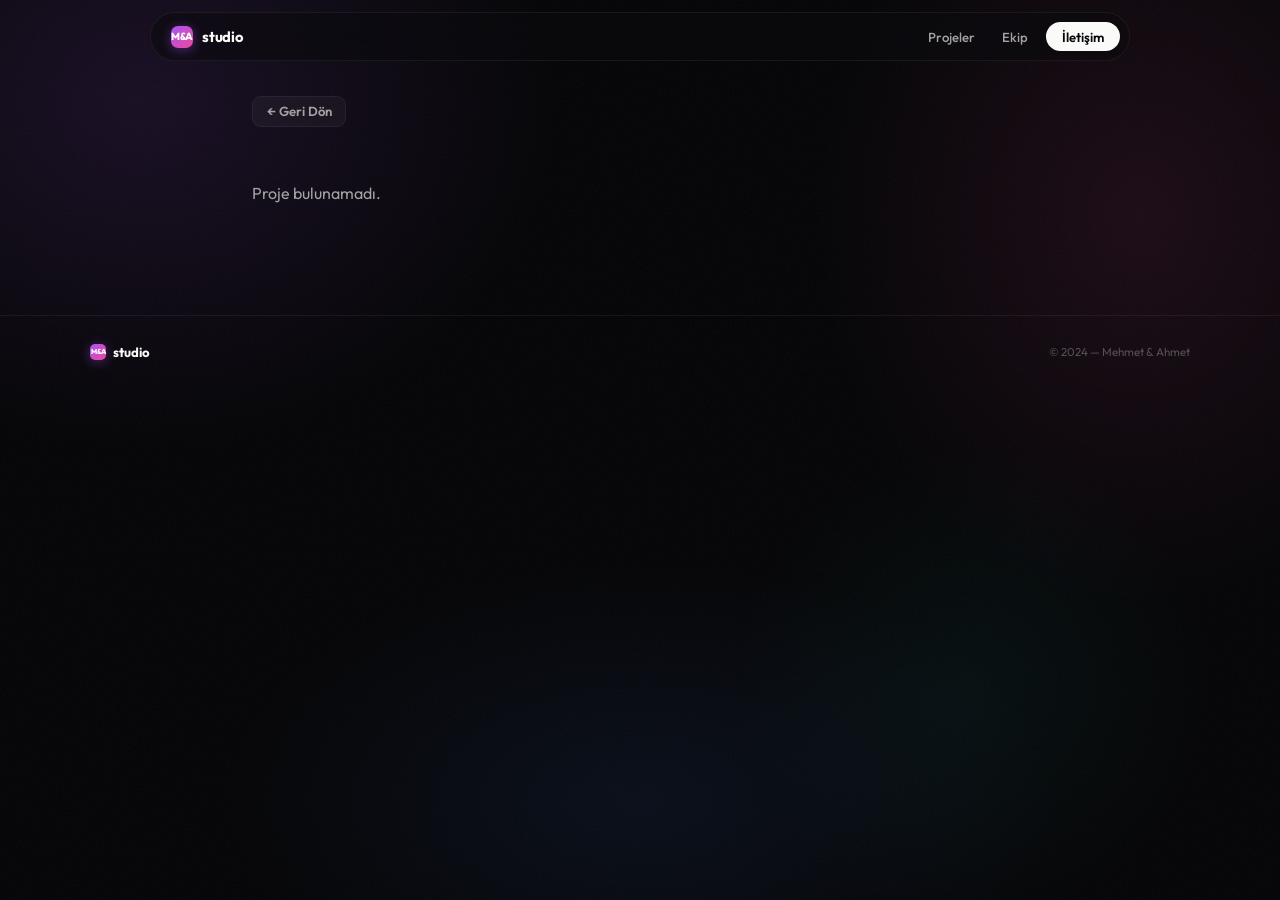
==== commit bad25e32: "Convert portfolio to duo team site (Mehmet & Ahmet) - Brand: M&A Studio with dual-initial logo icon " ====
--- a/project.html
+++ b/project.html
@@ -3,9 +3,9 @@
 <head>
   <meta charset="UTF-8" />
   <meta name="viewport" content="width=device-width, initial-scale=1.0" />
-  <title>Proje — Portfolio</title>
+  <title>Proje — M&A Studio</title>
   <link rel="stylesheet" href="style.css" />
-  <link rel="icon" href="data:image/svg+xml,<svg xmlns='http://www.w3.org/2000/svg' viewBox='0 0 32 32'><rect width='32' height='32' rx='8' fill='%23a855f7'/><text x='50%25' y='55%25' text-anchor='middle' dy='.35em' font-size='18' fill='white' font-weight='bold'>M</text></svg>" />
+  <link rel="icon" href="data:image/svg+xml,<svg xmlns='http://www.w3.org/2000/svg' viewBox='0 0 32 32'><rect width='32' height='32' rx='8' fill='%23a855f7'/><text x='50%25' y='55%25' text-anchor='middle' dy='.35em' font-size='12' fill='white' font-weight='bold'>M%26A</text></svg>" />
 </head>
 <body>
 
@@ -15,12 +15,12 @@
   <header>
     <nav class="nav-bar">
       <a class="logo" href="index.html">
-        <div class="logo-icon">M</div>
-        portfolio
+        <div class="logo-icon">M&A</div>
+        studio
       </a>
       <div class="nav-right">
         <a href="index.html#projects">Projeler</a>
-        <a href="index.html#about">Hakkımda</a>
+        <a href="index.html#team">Ekip</a>
         <a href="index.html#contact" class="contact-btn">İletişim</a>
       </div>
     </nav>
@@ -32,8 +32,8 @@
 
   <footer>
     <div class="foot-row">
-      <a class="foot-logo" href="index.html"><div class="logo-icon">M</div>portfolio</a>
-      <span class="foot-txt">© 2024 — Tasarlandı & kodlandı</span>
+      <a class="foot-logo" href="index.html"><div class="logo-icon" style="font-size:.45rem">M&A</div>studio</a>
+      <span class="foot-txt">© 2024 — Mehmet & Ahmet</span>
     </div>
   </footer>
 
@@ -49,26 +49,43 @@
       dp.innerHTML = `<a class="back" href="index.html">← Geri Dön</a><p style="color:var(--dim)">Proje bulunamadı.</p>`;
       return;
     }
-    document.title = `${p.title} — Portfolio`;
+    document.title = `${p.title} — M&A Studio`;
 
+    const info = getAuthorInfo(p.author);
     const prev = idx > 0 ? projects[idx - 1] : null;
     const next = idx < projects.length - 1 ? projects[idx + 1] : null;
+
+    const authorDots = info.colors.map(c =>
+      `<span style="width:10px;height:10px;border-radius:50%;background:${c};display:inline-block;border:2px solid rgba(0,0,0,.3)"></span>`
+    ).join('');
 
     dp.innerHTML = `
       <a class="back" href="index.html">← Tüm Projelere</a>
       <span class="d-cat">${p.category}</span>
       <h1 class="d-h1">${p.title}</h1>
-      <div class="d-tags">${p.tags.map(t => `<span class="tag">${t}</span>`).join('')}</div>
+
+      <div class="d-author-row">
+        <div class="d-author">
+          <div class="author-dots">${authorDots}</div>
+          <span class="d-author-name">${info.label}</span>
+        </div>
+        <div class="d-tags">${p.tags.map(t => `<span class="tag">${t}</span>`).join('')}</div>
+      </div>
+
       <div class="d-links">
         <a class="btn btn-fill" href="${p.live}" target="_blank">Canlıya Bak ↗</a>
         <a class="btn btn-ring" href="${p.github}" target="_blank">GitHub →</a>
       </div>
+
       <img class="d-hero-img" src="${p.image}" alt="${p.title}">
+
       <p class="d-text">${p.longDescription}</p>
+
       <div class="d-feats">
         <h2>Özellikler</h2>
         <ul>${p.features.map(f => `<li>${f}</li>`).join('')}</ul>
       </div>
+
       <div class="pnav">
         ${prev ? `<a class="pnav-card prev" href="project.html?id=${prev.id}">
           <div class="pnav-dir">← Önceki</div>
--- a/style.css
+++ b/style.css
@@ -433,7 +433,16 @@
   font-size:clamp(2.25rem,5.5vw,3.75rem);font-weight:900;
   letter-spacing:-.04em;line-height:1;margin-bottom:1.5rem;
 }
-.d-tags{display:flex;gap:.35rem;flex-wrap:wrap;margin-bottom:2.5rem}
+.d-author-row{
+  display:flex;align-items:center;justify-content:space-between;
+  gap:1rem;flex-wrap:wrap;margin-bottom:2.5rem;
+}
+.d-author{
+  display:flex;align-items:center;gap:.5rem;
+}
+.d-author .author-dots{display:flex;gap:.1rem}
+.d-author-name{font-size:.85rem;font-weight:700;color:var(--dim)}
+.d-tags{display:flex;gap:.35rem;flex-wrap:wrap}
 .d-links{display:flex;gap:.55rem;flex-wrap:wrap;margin-bottom:3rem}
 .d-hero-img{
   width:100%;display:block;border-radius:var(--r);
@@ -477,6 +486,77 @@
 /* ── REVEAL ── */
 .rv{opacity:0;transform:translateY(20px);transition:opacity .55s var(--ease),transform .55s var(--ease)}
 .rv.v{opacity:1;transform:none}
+
+/* ── HERO DUO ── */
+.hero-duo{
+  display:flex;align-items:center;gap:1.25rem;
+  justify-content:center;margin-bottom:3.5rem;
+  animation:fadeIn .6s var(--ease) .5s both;
+}
+.duo-card{
+  display:flex;align-items:center;gap:.75rem;
+  padding:.7rem 1.1rem .7rem .7rem;
+  background:var(--glass);backdrop-filter:blur(var(--glass-b));
+  border:1px solid var(--bdr);border-radius:14px;
+  transition:border-color .2s;
+}
+.duo-card:hover{border-color:var(--bdr-h)}
+.duo-avatar{
+  width:40px;height:40px;border-radius:11px;
+  display:flex;align-items:center;justify-content:center;
+  font-weight:800;font-size:1rem;color:#fff;flex-shrink:0;
+  box-shadow:0 4px 16px rgba(0,0,0,.3);
+}
+.duo-name{font-size:.88rem;font-weight:700;line-height:1.2}
+.duo-role{font-size:.7rem;color:var(--dim2);font-weight:500}
+.duo-sep{font-size:1.1rem;color:var(--dim2);font-weight:300}
+
+/* ── FILTER ROW ── */
+.filter-row{display:flex;flex-direction:column;gap:.4rem;align-items:flex-end}
+
+/* ── CARD AUTHOR ── */
+.card-author{
+  display:flex;align-items:center;gap:.45rem;
+}
+.author-dots{display:flex;gap:-.15rem;align-items:center}
+.author-label{font-size:.65rem;font-weight:600;color:var(--dim2)}
+
+/* ── TEAM ── */
+#team{padding:6rem 0;border-top:1px solid var(--bdr)}
+
+.team-grid{
+  display:grid;grid-template-columns:1fr 1fr;gap:1rem;
+  margin-top:2.5rem;
+}
+
+.team-card{
+  background:var(--glass);backdrop-filter:blur(var(--glass-b));
+  border:1px solid var(--bdr);border-radius:22px;
+  padding:2rem;
+  transition:border-color .25s var(--ease),box-shadow .25s var(--ease),transform .25s var(--ease);
+}
+.team-card:hover{
+  border-color:var(--bdr-h);
+  box-shadow:0 20px 60px rgba(0,0,0,.4);
+  transform:translateY(-4px);
+}
+
+.tc-top{display:flex;align-items:center;justify-content:space-between;margin-bottom:1.25rem}
+.tc-avatar{
+  width:56px;height:56px;border-radius:16px;
+  display:flex;align-items:center;justify-content:center;
+  font-weight:900;font-size:1.35rem;color:#fff;
+  box-shadow:0 8px 24px rgba(0,0,0,.35);
+}
+.tc-badge{
+  padding:.22rem .65rem;border-radius:8px;
+  font-size:.65rem;font-weight:700;letter-spacing:.04em;
+  text-transform:uppercase;border:1px solid;
+}
+.tc-name{font-size:1.35rem;font-weight:800;letter-spacing:-.02em;margin-bottom:.15rem}
+.tc-role{font-size:.82rem;color:var(--dim);font-weight:500;margin-bottom:.85rem}
+.tc-bio{font-size:.88rem;color:var(--dim);line-height:1.7;margin-bottom:1.25rem}
+.tc-skills{display:flex;gap:.3rem;flex-wrap:wrap}
 
 /* ── RESPONSIVE ── */
 @media(max-width:900px){
@@ -485,6 +565,7 @@
   .bento .card:nth-child(n){grid-column:span 1}
   .bento .card:nth-child(5),.bento .card:nth-child(6){grid-column:span 1}
   .about-layout{grid-template-columns:1fr;gap:3rem}
+  .team-grid{grid-template-columns:1fr 1fr}
 }
 @media(max-width:640px){
   header{top:8px;width:calc(100% - 1rem)}
@@ -501,4 +582,9 @@
   .pnav{grid-template-columns:1fr}
   .nav-right a:not(.contact-btn){display:none}
   .foot-row{flex-direction:column;gap:.75rem;text-align:center}
-}
+  .team-grid{grid-template-columns:1fr}
+  .hero-duo{flex-direction:column;gap:.75rem}
+  .duo-sep{display:none}
+  .filter-row{align-items:stretch}
+  .sec-top{flex-direction:column;align-items:stretch}
+}
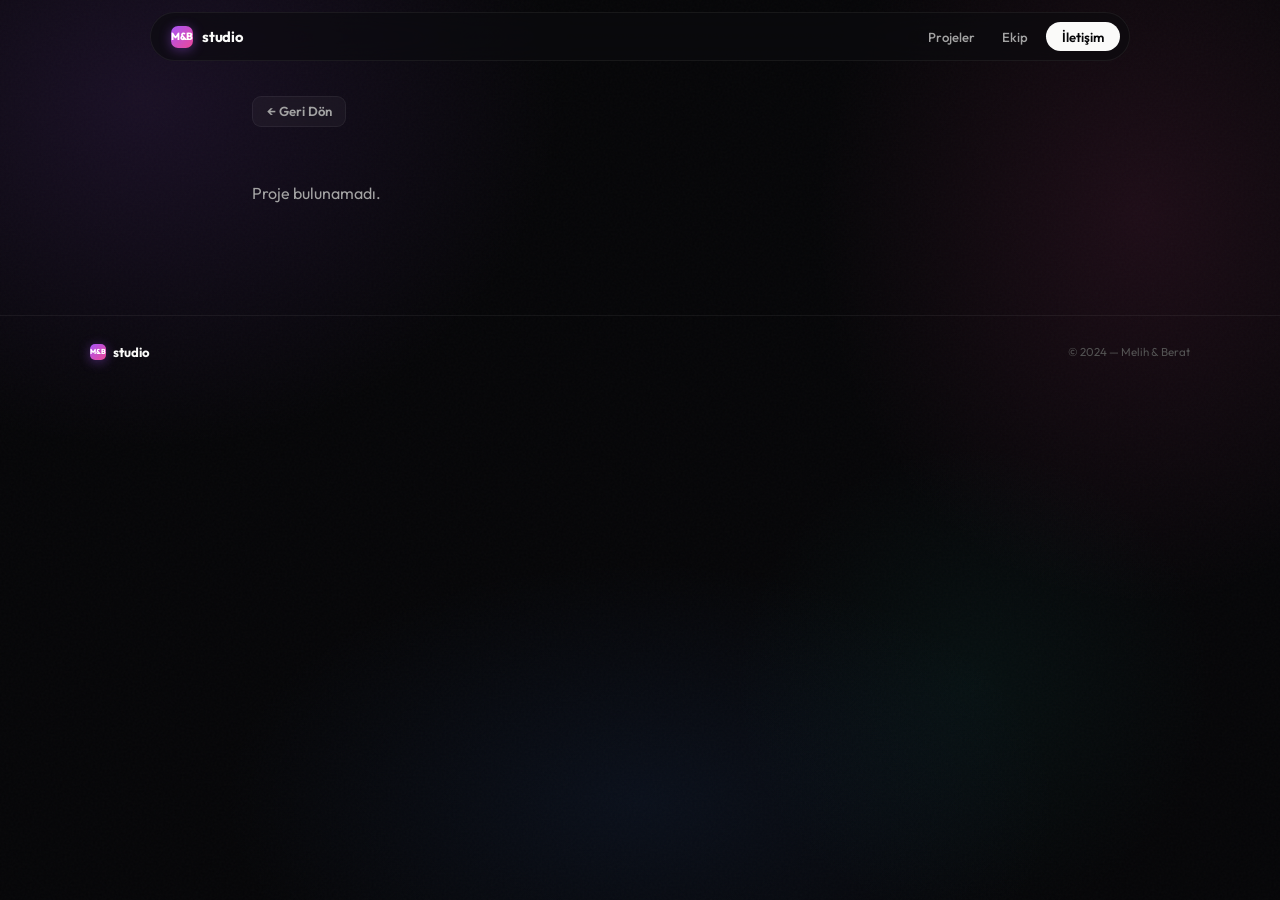
==== commit 27d582f0: "Update team names: Melih Yazar & Berat Yazar - Melih (Frontend) — mwlih28@gmail.com - Berat (Backend" ====
--- a/project.html
+++ b/project.html
@@ -3,7 +3,7 @@
 <head>
   <meta charset="UTF-8" />
   <meta name="viewport" content="width=device-width, initial-scale=1.0" />
-  <title>Proje — M&A Studio</title>
+  <title>Proje — M&B Studio</title>
   <link rel="stylesheet" href="style.css" />
   <link rel="icon" href="data:image/svg+xml,<svg xmlns='http://www.w3.org/2000/svg' viewBox='0 0 32 32'><rect width='32' height='32' rx='8' fill='%23a855f7'/><text x='50%25' y='55%25' text-anchor='middle' dy='.35em' font-size='12' fill='white' font-weight='bold'>M%26A</text></svg>" />
 </head>
@@ -15,7 +15,7 @@
   <header>
     <nav class="nav-bar">
       <a class="logo" href="index.html">
-        <div class="logo-icon">M&A</div>
+        <div class="logo-icon">M&B</div>
         studio
       </a>
       <div class="nav-right">
@@ -32,8 +32,8 @@
 
   <footer>
     <div class="foot-row">
-      <a class="foot-logo" href="index.html"><div class="logo-icon" style="font-size:.45rem">M&A</div>studio</a>
-      <span class="foot-txt">© 2024 — Mehmet & Ahmet</span>
+      <a class="foot-logo" href="index.html"><div class="logo-icon" style="font-size:.45rem">M&B</div>studio</a>
+      <span class="foot-txt">© 2024 — Melih & Berat</span>
     </div>
   </footer>
 
@@ -49,7 +49,7 @@
       dp.innerHTML = `<a class="back" href="index.html">← Geri Dön</a><p style="color:var(--dim)">Proje bulunamadı.</p>`;
       return;
     }
-    document.title = `${p.title} — M&A Studio`;
+    document.title = `${p.title} — M&B Studio`;
 
     const info = getAuthorInfo(p.author);
     const prev = idx > 0 ? projects[idx - 1] : null;
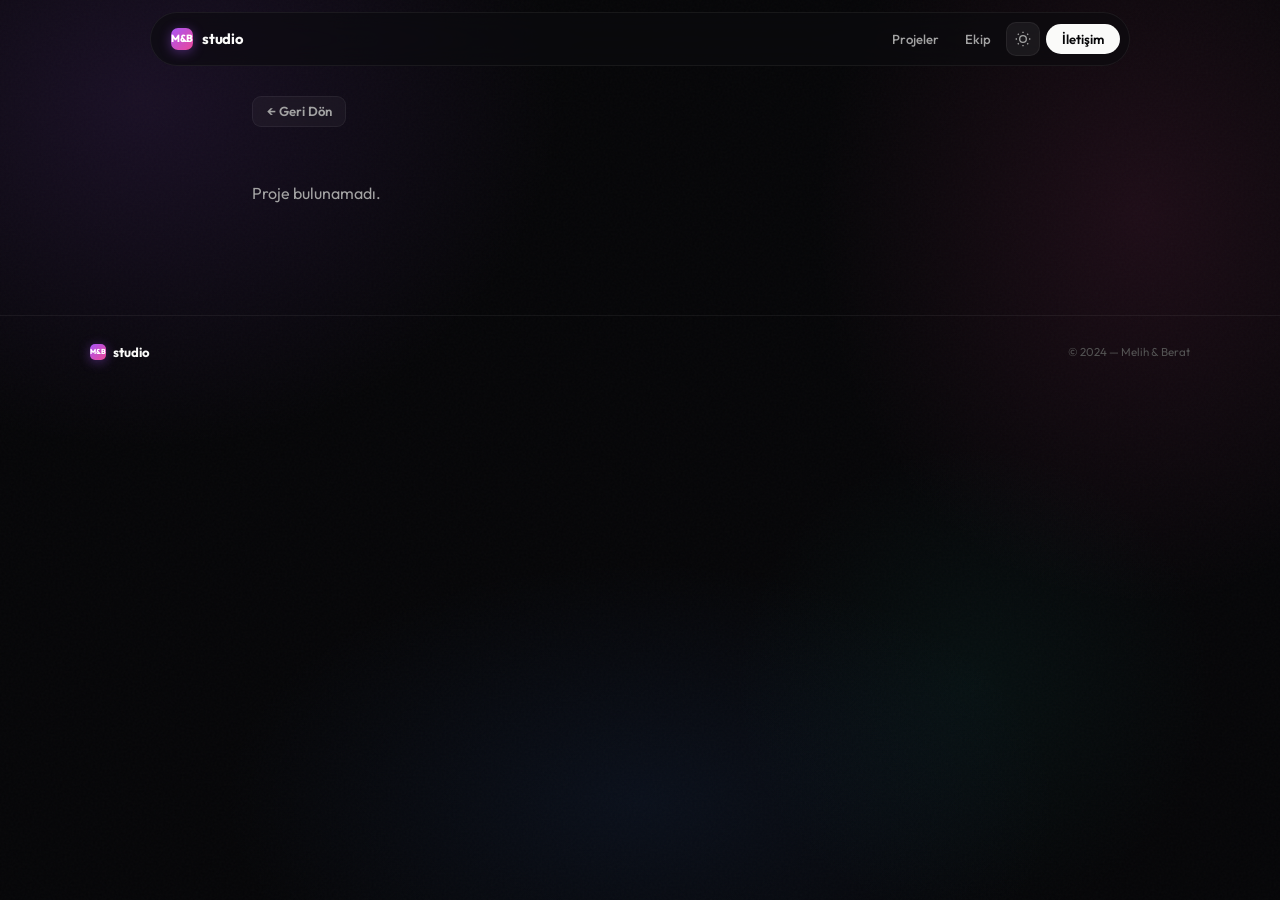
==== commit cf9084f6: "Add preloader, page transitions, cursor glow, tech marquee, and card spotlight effects - Animated pr" ====
--- a/project.html
+++ b/project.html
@@ -1,13 +1,30 @@
 <!DOCTYPE html>
-<html lang="tr">
+<html lang="tr" data-theme="dark">
 <head>
   <meta charset="UTF-8" />
   <meta name="viewport" content="width=device-width, initial-scale=1.0" />
   <title>Proje — M&B Studio</title>
   <link rel="stylesheet" href="style.css" />
-  <link rel="icon" href="data:image/svg+xml,<svg xmlns='http://www.w3.org/2000/svg' viewBox='0 0 32 32'><rect width='32' height='32' rx='8' fill='%23a855f7'/><text x='50%25' y='55%25' text-anchor='middle' dy='.35em' font-size='12' fill='white' font-weight='bold'>M%26A</text></svg>" />
+  <link rel="icon" href="data:image/svg+xml,<svg xmlns='http://www.w3.org/2000/svg' viewBox='0 0 32 32'><rect width='32' height='32' rx='8' fill='%23a855f7'/><text x='50%25' y='55%25' text-anchor='middle' dy='.35em' font-size='12' fill='white' font-weight='bold'>M%26B</text></svg>" />
 </head>
 <body>
+
+  <!-- Preloader -->
+  <div class="preloader" id="preloader">
+    <div class="preloader-inner">
+      <div class="preloader-logo">M&B</div>
+      <div class="preloader-bar"><div class="preloader-fill"></div></div>
+    </div>
+  </div>
+
+  <!-- Page Transition -->
+  <div class="page-transition" id="pageTransition"></div>
+
+  <!-- Cursor Glow -->
+  <div class="cursor-glow" id="cursorGlow"></div>
+
+  <!-- Scroll progress -->
+  <div class="scroll-progress" id="scrollProgress"></div>
 
   <div class="mesh" aria-hidden="true"></div>
   <div class="noise" aria-hidden="true"></div>
@@ -21,6 +38,10 @@
       <div class="nav-right">
         <a href="index.html#projects">Projeler</a>
         <a href="index.html#team">Ekip</a>
+        <button class="theme-toggle" id="themeToggle" aria-label="Tema değiştir">
+          <svg class="icon-sun" width="16" height="16" viewBox="0 0 24 24" fill="none" stroke="currentColor" stroke-width="2"><circle cx="12" cy="12" r="5"/><path d="M12 1v2M12 21v2M4.22 4.22l1.42 1.42M18.36 18.36l1.42 1.42M1 12h2M21 12h2M4.22 19.78l1.42-1.42M18.36 5.64l1.42-1.42"/></svg>
+          <svg class="icon-moon" width="16" height="16" viewBox="0 0 24 24" fill="none" stroke="currentColor" stroke-width="2"><path d="M21 12.79A9 9 0 1 1 11.21 3 7 7 0 0 0 21 12.79z"/></svg>
+        </button>
         <a href="index.html#contact" class="contact-btn">İletişim</a>
       </div>
     </nav>
@@ -40,6 +61,58 @@
   <script src="projects.js"></script>
   <script>
   (() => {
+    // ─── PRELOADER ───
+    window.addEventListener('load', () => {
+      setTimeout(() => document.getElementById('preloader').classList.add('done'), 400);
+    });
+
+    // ─── CURSOR GLOW ───
+    const glow = document.getElementById('cursorGlow');
+    let glowX = 0, glowY = 0, curX = 0, curY = 0;
+    document.addEventListener('mousemove', e => {
+      glowX = e.clientX; glowY = e.clientY;
+      glow.classList.add('active');
+    });
+    document.addEventListener('mouseleave', () => glow.classList.remove('active'));
+    (function animateGlow() {
+      curX += (glowX - curX) * .12;
+      curY += (glowY - curY) * .12;
+      glow.style.left = curX + 'px';
+      glow.style.top = curY + 'px';
+      requestAnimationFrame(animateGlow);
+    })();
+
+    // ─── PAGE TRANSITIONS ───
+    const ptEl = document.getElementById('pageTransition');
+    document.addEventListener('click', e => {
+      const link = e.target.closest('a[href]');
+      if (!link) return;
+      const href = link.getAttribute('href');
+      if (!href || href.startsWith('mailto:') || link.target === '_blank') return;
+      e.preventDefault();
+      ptEl.classList.add('enter');
+      setTimeout(() => { window.location.href = href; }, 450);
+    });
+
+    // ─── SCROLL PROGRESS ───
+    const progressBar = document.getElementById('scrollProgress');
+    window.addEventListener('scroll', () => {
+      const h = document.documentElement.scrollHeight - window.innerHeight;
+      progressBar.style.width = (h > 0 ? (window.scrollY / h) * 100 : 0) + '%';
+    }, { passive: true });
+
+    // ─── THEME ───
+    const toggle = document.getElementById('themeToggle');
+    const html = document.documentElement;
+    const saved = localStorage.getItem('theme');
+    if (saved) html.dataset.theme = saved;
+    toggle.addEventListener('click', () => {
+      const next = html.dataset.theme === 'dark' ? 'light' : 'dark';
+      html.dataset.theme = next;
+      localStorage.setItem('theme', next);
+    });
+
+    // ─── PROJECT DETAIL ───
     const id  = parseInt(new URLSearchParams(location.search).get('id'), 10);
     const idx = projects.findIndex(p => p.id === id);
     const p   = projects[idx];
--- a/style.css
+++ b/style.css
@@ -1,20 +1,44 @@
 @import url('https://fonts.googleapis.com/css2?family=Outfit:wght@300;400;500;600;700;800;900&family=JetBrains+Mono:wght@400;500;600&display=swap');
 
+@property --angle {
+  syntax: '<angle>';
+  initial-value: 0deg;
+  inherits: false;
+}
+@keyframes rotateAngle { to { --angle: 360deg; } }
+
 :root {
-  --bg:       #060608;
-  --card:     rgba(255,255,255,.03);
-  --card-h:   rgba(255,255,255,.055);
-  --glass:    rgba(255,255,255,.04);
-  --glass-b:  12px;
-  --bdr:      rgba(255,255,255,.06);
-  --bdr-h:    rgba(255,255,255,.14);
-  --white:    #fafaf9;
-  --dim:      #a3a3a3;
-  --dim2:     #525252;
-  --r:        20px;
-  --r-sm:     14px;
-  --ease:     cubic-bezier(.22,1,.36,1);
-}
+  --bg:#060608;--card:rgba(255,255,255,.03);--card-h:rgba(255,255,255,.055);
+  --glass:rgba(255,255,255,.04);--glass-b:12px;
+  --bdr:rgba(255,255,255,.06);--bdr-h:rgba(255,255,255,.14);
+  --white:#fafaf9;--dim:#a3a3a3;--dim2:#525252;
+  --r:20px;--r-sm:14px;--ease:cubic-bezier(.22,1,.36,1);
+}
+
+/* ── LIGHT THEME ── */
+[data-theme="light"]{
+  --bg:#f5f5f0;--card:rgba(0,0,0,.025);--card-h:rgba(0,0,0,.05);
+  --glass:rgba(255,255,255,.7);--glass-b:16px;
+  --bdr:rgba(0,0,0,.07);--bdr-h:rgba(0,0,0,.15);
+  --white:#1a1a1a;--dim:#555;--dim2:#888;
+}
+[data-theme="light"] .mesh::before{opacity:.5}
+[data-theme="light"] .noise{opacity:.015}
+[data-theme="light"] .nav-bar{background:rgba(245,245,240,.75)}
+[data-theme="light"] .logo-icon{color:#fff}
+[data-theme="light"] .contact-btn{background:#1a1a1a !important;color:#f5f5f0 !important}
+[data-theme="light"] .btn-fill{background:#1a1a1a;color:#f5f5f0}
+[data-theme="light"] .pill.on{background:#1a1a1a;color:#f5f5f0;border-color:#1a1a1a}
+[data-theme="light"] .cb.cb-main{background:#1a1a1a;color:#f5f5f0}
+[data-theme="light"] .card{background:rgba(255,255,255,.6)}
+[data-theme="light"] .card-img img{opacity:.8;filter:none}
+[data-theme="light"] .card:hover .card-img img{opacity:.9}
+[data-theme="light"] .card-img::after{background:linear-gradient(to top,rgba(255,255,255,.97) 0%,rgba(255,255,255,.5) 45%,rgba(255,255,255,.2) 100%)}
+[data-theme="light"] .btt{background:rgba(255,255,255,.85);border-color:var(--bdr)}
+[data-theme="light"] .btt-arrow{color:#1a1a1a}
+[data-theme="light"] .preloader{background:var(--bg)}
+[data-theme="light"] .marquee-chip{background:rgba(0,0,0,.04);border-color:rgba(0,0,0,.08)}
+[data-theme="light"] .card-spotlight{display:none}
 
 *,*::before,*::after{margin:0;padding:0;box-sizing:border-box}
 html{scroll-behavior:smooth;font-size:16px}
@@ -23,40 +47,113 @@
   background:var(--bg);color:var(--white);
   -webkit-font-smoothing:antialiased;
   overflow-x:hidden;min-height:100vh;
-}
-
+  transition:background .4s,color .4s;
+}
 ::selection{background:rgba(168,85,247,.35);color:#fff}
-::-webkit-scrollbar{width:6px}
+::-webkit-scrollbar{width:5px}
 ::-webkit-scrollbar-track{background:var(--bg)}
 ::-webkit-scrollbar-thumb{background:#333;border-radius:3px}
 
+/* ── PRELOADER ── */
+.preloader{
+  position:fixed;inset:0;z-index:9000;
+  background:var(--bg);
+  display:flex;align-items:center;justify-content:center;
+  transition:opacity .5s var(--ease),visibility .5s;
+}
+.preloader.done{opacity:0;visibility:hidden;pointer-events:none}
+.preloader-inner{text-align:center}
+.preloader-logo{
+  font-family:'Outfit',sans-serif;font-size:2rem;font-weight:900;
+  background:linear-gradient(135deg,#a855f7,#ec4899);
+  -webkit-background-clip:text;-webkit-text-fill-color:transparent;background-clip:text;
+  animation:preloaderPulse 1s ease-in-out infinite alternate;
+}
+.preloader-bar{
+  width:120px;height:3px;border-radius:3px;
+  background:rgba(255,255,255,.08);margin:1rem auto 0;overflow:hidden;
+}
+.preloader-fill{
+  width:0;height:100%;border-radius:3px;
+  background:linear-gradient(90deg,#a855f7,#ec4899);
+  animation:preloaderFill .8s var(--ease) forwards;
+}
+@keyframes preloaderPulse{from{opacity:.4}to{opacity:1}}
+@keyframes preloaderFill{to{width:100%}}
+
+/* ── PAGE TRANSITION ── */
+.page-transition{
+  position:fixed;inset:0;z-index:8000;
+  background:var(--bg);
+  transform:scaleY(0);transform-origin:bottom;
+  transition:transform .45s var(--ease);
+  pointer-events:none;
+}
+.page-transition.enter{transform:scaleY(1);transform-origin:top}
+.page-transition.exit{transform:scaleY(0);transform-origin:bottom}
+
+/* ── SCROLL PROGRESS ── */
+.scroll-progress{
+  position:fixed;top:0;left:0;height:3px;width:0;
+  background:linear-gradient(90deg,#a855f7,#ec4899,#3b82f6);
+  z-index:200;box-shadow:0 0 12px rgba(168,85,247,.5);
+}
+
+/* ── CURSOR GLOW ── */
+.cursor-glow{
+  position:fixed;width:500px;height:500px;
+  border-radius:50%;pointer-events:none;z-index:1;
+  background:radial-gradient(circle,rgba(168,85,247,.06) 0%,transparent 70%);
+  transform:translate(-50%,-50%);
+  transition:opacity .3s;opacity:0;
+}
+.cursor-glow.active{opacity:1}
+
+/* ── THEME TOGGLE ── */
+.theme-toggle{
+  width:34px;height:34px;border-radius:10px;
+  background:rgba(255,255,255,.06);border:1px solid var(--bdr);
+  display:flex;align-items:center;justify-content:center;
+  cursor:pointer;color:var(--dim);transition:all .2s var(--ease);padding:0;
+}
+.theme-toggle:hover{color:var(--white);background:rgba(255,255,255,.1);border-color:var(--bdr-h)}
+.icon-moon{display:none}
+[data-theme="light"] .icon-sun{display:none}
+[data-theme="light"] .icon-moon{display:block}
+
+/* ── BACK TO TOP ── */
+.btt{
+  position:fixed;bottom:2rem;right:2rem;
+  width:44px;height:44px;
+  background:rgba(6,6,8,.8);backdrop-filter:blur(12px);
+  border:1px solid var(--bdr);border-radius:50%;
+  display:flex;align-items:center;justify-content:center;
+  cursor:pointer;z-index:90;
+  opacity:0;transform:translateY(16px);
+  transition:opacity .3s var(--ease),transform .3s var(--ease),border-color .2s;padding:0;
+}
+.btt.show{opacity:1;transform:none}
+.btt:hover{border-color:var(--bdr-h)}
+.btt-ring{position:absolute;inset:0;width:100%;height:100%}
+.btt-arrow{position:relative;z-index:1;font-size:.85rem;color:var(--white);line-height:1}
+
 /* ── MESH BG ── */
-.mesh{
-  position:fixed;inset:0;z-index:0;pointer-events:none;
-  overflow:hidden;
-}
+.mesh{position:fixed;inset:0;z-index:0;pointer-events:none;overflow:hidden}
 .mesh::before{
   content:'';position:absolute;
   width:130vw;height:130vh;top:-15vh;left:-15vw;
   background:
-    radial-gradient(ellipse 600px 500px at 20% 20%, rgba(168,85,247,.12) 0%, transparent 70%),
-    radial-gradient(ellipse 500px 600px at 80% 30%, rgba(236,72,153,.1) 0%, transparent 65%),
-    radial-gradient(ellipse 700px 400px at 50% 80%, rgba(59,130,246,.08) 0%, transparent 60%),
-    radial-gradient(ellipse 400px 400px at 70% 70%, rgba(20,184,166,.06) 0%, transparent 60%);
+    radial-gradient(ellipse 600px 500px at 20% 20%,rgba(168,85,247,.12) 0%,transparent 70%),
+    radial-gradient(ellipse 500px 600px at 80% 30%,rgba(236,72,153,.1) 0%,transparent 65%),
+    radial-gradient(ellipse 700px 400px at 50% 80%,rgba(59,130,246,.08) 0%,transparent 60%),
+    radial-gradient(ellipse 400px 400px at 70% 70%,rgba(20,184,166,.06) 0%,transparent 60%);
   animation:meshMove 30s ease-in-out infinite alternate;
 }
-@keyframes meshMove{
-  0%{transform:translate(0,0) scale(1)}
-  50%{transform:translate(-3%,2%) scale(1.04)}
-  100%{transform:translate(2%,-2%) scale(1)}
-}
-
+@keyframes meshMove{0%{transform:translate(0,0) scale(1)}50%{transform:translate(-3%,2%) scale(1.04)}100%{transform:translate(2%,-2%) scale(1)}}
 .noise{
-  position:fixed;inset:0;z-index:1;pointer-events:none;
-  opacity:.025;
+  position:fixed;inset:0;z-index:1;pointer-events:none;opacity:.025;
   background-image:url("data:image/svg+xml,%3Csvg viewBox='0 0 512 512' xmlns='http://www.w3.org/2000/svg'%3E%3Cfilter id='n'%3E%3CfeTurbulence type='fractalNoise' baseFrequency='.75' numOctaves='4' stitchTiles='stitch'/%3E%3C/filter%3E%3Crect width='100%25' height='100%25' filter='url(%23n)'/%3E%3C/svg%3E");
 }
-
 header,main,footer{position:relative;z-index:2}
 
 /* ── HEADER ── */
@@ -67,16 +164,12 @@
 .nav-bar{
   display:flex;align-items:center;justify-content:space-between;
   padding:.55rem .55rem .55rem 1.25rem;
-  background:rgba(12,12,14,.65);
-  backdrop-filter:blur(20px) saturate(1.3);
-  border:1px solid var(--bdr);
-  border-radius:100px;
+  background:rgba(12,12,14,.65);backdrop-filter:blur(20px) saturate(1.3);
+  border:1px solid var(--bdr);border-radius:100px;
 }
 .logo{
-  font-weight:700;font-size:.92rem;
-  text-decoration:none;color:var(--white);
-  display:flex;align-items:center;gap:.55rem;
-  letter-spacing:-.01em;
+  font-weight:700;font-size:.92rem;text-decoration:none;color:var(--white);
+  display:flex;align-items:center;gap:.55rem;letter-spacing:-.01em;
 }
 .logo-icon{
   width:22px;height:22px;border-radius:7px;
@@ -86,73 +179,74 @@
   box-shadow:0 2px 12px rgba(168,85,247,.4);
 }
 .nav-right{display:flex;align-items:center;gap:.15rem}
+.nav-right a,.nav-right button{font-family:inherit}
 .nav-right a{
-  color:var(--dim);text-decoration:none;
-  font-size:.82rem;font-weight:500;
+  color:var(--dim);text-decoration:none;font-size:.82rem;font-weight:500;
   padding:.4rem .75rem;border-radius:100px;
-  transition:color .15s,background .15s;
+  transition:color .15s,background .15s;position:relative;
 }
 .nav-right a:hover{color:var(--white);background:rgba(255,255,255,.06)}
+.nav-right a.active{color:var(--white)}
+.nav-right a.active::after{
+  content:'';position:absolute;bottom:2px;left:50%;transform:translateX(-50%);
+  width:4px;height:4px;border-radius:50%;background:#a855f7;
+}
 .nav-right .contact-btn{
   background:var(--white);color:var(--bg);
-  padding:.42rem 1rem;font-weight:600;
-  margin-left:.25rem;
+  padding:.42rem 1rem;font-weight:600;margin-left:.25rem;
 }
 .nav-right .contact-btn:hover{background:#e5e5e4}
+.nav-right .contact-btn.active::after{display:none}
 
 /* ── HERO ── */
 .hero{
-  min-height:100vh;display:flex;
-  flex-direction:column;justify-content:center;align-items:center;
+  min-height:100vh;display:flex;flex-direction:column;
+  justify-content:center;align-items:center;
   padding:5rem 2rem 4rem;text-align:center;
 }
 .hero-tag{
   display:inline-flex;align-items:center;gap:.6rem;
-  padding:.35rem .9rem .35rem .55rem;
-  border-radius:100px;
-  background:rgba(168,85,247,.08);
-  border:1px solid rgba(168,85,247,.2);
+  padding:.35rem .9rem .35rem .55rem;border-radius:100px;
+  background:rgba(168,85,247,.08);border:1px solid rgba(168,85,247,.2);
   font-size:.72rem;font-weight:600;letter-spacing:.04em;
   color:#c084fc;margin-bottom:2rem;
   animation:fadeIn .6s var(--ease) .1s both;
 }
 .pulse{
-  width:6px;height:6px;border-radius:50%;
-  background:#a855f7;
+  width:6px;height:6px;border-radius:50%;background:#a855f7;
   box-shadow:0 0 6px rgba(168,85,247,.7);
   animation:pulseDot 2.5s ease-in-out infinite;
 }
 @keyframes pulseDot{0%,100%{opacity:1;transform:scale(1)}50%{opacity:.3;transform:scale(.7)}}
 
-.hero h1{
-  font-size:clamp(3.5rem,10vw,7.5rem);
-  font-weight:900;line-height:.92;
-  letter-spacing:-.05em;
-  margin-bottom:1.5rem;
-  animation:fadeIn .6s var(--ease) .2s both;
-}
-.gr-violet{
-  background:linear-gradient(135deg,#c084fc 0%,#a855f7 40%,#7c3aed 100%);
-  -webkit-background-clip:text;-webkit-text-fill-color:transparent;background-clip:text;
-}
-.gr-rose{
-  background:linear-gradient(135deg,#fb7185 0%,#ec4899 50%,#d946ef 100%);
-  -webkit-background-clip:text;-webkit-text-fill-color:transparent;background-clip:text;
-}
+.hero-h1{
+  font-size:clamp(3.5rem,10vw,7.5rem);font-weight:900;
+  line-height:.92;letter-spacing:-.05em;margin-bottom:1.5rem;
+}
+.word-wrap{display:inline-block;overflow:hidden;vertical-align:bottom;padding-bottom:.05em}
+.word-inner{display:inline-block;transform:translateY(110%);transition:transform .7s var(--ease)}
+.word-inner.show{transform:none}
+.gr-violet{background:linear-gradient(135deg,#c084fc 0%,#a855f7 40%,#7c3aed 100%);-webkit-background-clip:text;-webkit-text-fill-color:transparent;background-clip:text}
+.gr-rose{background:linear-gradient(135deg,#fb7185 0%,#ec4899 50%,#d946ef 100%);-webkit-background-clip:text;-webkit-text-fill-color:transparent;background-clip:text}
+
+.hero-roles{
+  display:flex;align-items:center;justify-content:center;gap:0;
+  margin-bottom:2rem;font-family:'JetBrains Mono',monospace;
+  font-size:clamp(.85rem,1.8vw,1.05rem);color:var(--dim);
+  min-height:1.5em;animation:fadeIn .6s var(--ease) .8s both;
+}
+.role-cursor{color:#a855f7;font-weight:300;animation:blink-cursor .65s step-end infinite;margin-left:1px}
+@keyframes blink-cursor{0%,100%{opacity:1}50%{opacity:0}}
 
 .hero-desc{
   font-size:clamp(1rem,2.2vw,1.2rem);color:var(--dim);
-  line-height:1.7;max-width:480px;
-  margin:0 auto 2.5rem;
+  line-height:1.7;max-width:480px;margin:0 auto 2.5rem;
   animation:fadeIn .6s var(--ease) .35s both;
 }
-
 .hero-cta{
   display:flex;gap:.65rem;flex-wrap:wrap;justify-content:center;
-  margin-bottom:4rem;
-  animation:fadeIn .6s var(--ease) .45s both;
-}
-
+  margin-bottom:4rem;animation:fadeIn .6s var(--ease) .45s both;
+}
 @keyframes fadeIn{from{opacity:0;transform:translateY(16px)}to{opacity:1;transform:none}}
 
 .btn{
@@ -167,49 +261,80 @@
 .btn-ring{background:transparent;color:var(--white);border:1px solid var(--bdr-h)}
 .btn-ring:hover{background:rgba(255,255,255,.05);transform:translateY(-2px)}
 
-/* stats */
+.hero-duo{
+  display:flex;align-items:center;gap:1.25rem;justify-content:center;
+  margin-bottom:3.5rem;animation:fadeIn .6s var(--ease) .5s both;
+}
+.duo-card{
+  display:flex;align-items:center;gap:.75rem;
+  padding:.7rem 1.1rem .7rem .7rem;
+  background:var(--glass);backdrop-filter:blur(var(--glass-b));
+  border:1px solid var(--bdr);border-radius:14px;transition:border-color .2s;
+}
+.duo-card:hover{border-color:var(--bdr-h)}
+.duo-avatar{
+  width:40px;height:40px;border-radius:11px;
+  display:flex;align-items:center;justify-content:center;
+  font-weight:800;font-size:1rem;color:#fff;flex-shrink:0;
+  box-shadow:0 4px 16px rgba(0,0,0,.3);
+}
+.duo-name{font-size:.88rem;font-weight:700;line-height:1.2}
+.duo-role{font-size:.7rem;color:var(--dim2);font-weight:500}
+.duo-sep{font-size:1.1rem;color:var(--dim2);font-weight:300}
+
 .hero-stats{
-  display:flex;gap:0;border:1px solid var(--bdr);
-  border-radius:16px;overflow:hidden;
-  background:var(--glass);backdrop-filter:blur(var(--glass-b));
+  display:flex;gap:0;border:1px solid var(--bdr);border-radius:16px;
+  overflow:hidden;background:var(--glass);backdrop-filter:blur(var(--glass-b));
   animation:fadeIn .6s var(--ease) .55s both;
 }
-.st{
-  padding:1.25rem 2.25rem;text-align:center;
-  border-right:1px solid var(--bdr);
-}
+.st{padding:1.25rem 2.25rem;text-align:center;border-right:1px solid var(--bdr)}
 .st:last-child{border-right:none}
 .st-n{font-size:1.75rem;font-weight:800;line-height:1;margin-bottom:.25rem}
 .st-n sup{font-size:.85rem;font-weight:700;color:#a855f7}
 .st-l{font-size:.7rem;color:var(--dim2);font-weight:500;letter-spacing:.03em}
 
+/* ── MARQUEE ── */
+.marquee{
+  padding:1.75rem 0;border-top:1px solid var(--bdr);border-bottom:1px solid var(--bdr);
+  overflow:hidden;position:relative;z-index:2;
+}
+.marquee-track{display:flex;gap:0;white-space:nowrap}
+.marquee-set{
+  display:flex;align-items:center;gap:.6rem;flex-shrink:0;
+  padding-right:.6rem;
+  animation:marqueeScroll 25s linear infinite;
+}
+@keyframes marqueeScroll{from{transform:translateX(0)}to{transform:translateX(-100%)}}
+.marquee-chip{
+  display:inline-flex;align-items:center;gap:.4rem;
+  padding:.35rem .9rem;border-radius:100px;
+  background:rgba(255,255,255,.04);border:1px solid var(--bdr);
+  font-size:.78rem;font-weight:600;color:var(--dim);white-space:nowrap;
+  transition:color .15s,border-color .15s;
+}
+.marquee-chip:hover{color:var(--white);border-color:var(--bdr-h)}
+.marquee-dot{
+  width:4px;height:4px;border-radius:50%;
+  background:linear-gradient(135deg,#a855f7,#ec4899);flex-shrink:0;
+}
+
 /* ── PROJECTS ── */
 #projects{padding:6rem 0}
 .container{max-width:1100px;margin:0 auto;padding:0 2rem}
-
 .sec-head{margin-bottom:3rem}
 .sec-tag{
   font-family:'JetBrains Mono',monospace;
   font-size:.7rem;font-weight:600;letter-spacing:.12em;text-transform:uppercase;
-  color:#a855f7;margin-bottom:.6rem;
-  display:flex;align-items:center;gap:.5rem;
+  color:#a855f7;margin-bottom:.6rem;display:flex;align-items:center;gap:.5rem;
 }
 .sec-tag::before{content:'//';color:var(--dim2)}
-
-.sec-h2{
-  font-size:clamp(2rem,4vw,3rem);font-weight:800;
-  letter-spacing:-.035em;line-height:1.05;margin-bottom:1rem;
-}
+.sec-h2{font-size:clamp(2rem,4vw,3rem);font-weight:800;letter-spacing:-.035em;line-height:1.05;margin-bottom:1rem}
 .sec-desc{font-size:.95rem;color:var(--dim);line-height:1.7;max-width:420px}
-
-.sec-top{
-  display:flex;align-items:flex-end;justify-content:space-between;
-  gap:2rem;flex-wrap:wrap;margin-bottom:2.5rem;
-}
+.sec-top{display:flex;align-items:flex-end;justify-content:space-between;gap:2rem;flex-wrap:wrap;margin-bottom:2.5rem}
+.filter-row{display:flex;flex-direction:column;gap:.4rem;align-items:flex-end}
 .pills{display:flex;gap:.35rem;flex-wrap:wrap}
 .pill{
-  font-family:inherit;
-  padding:.3rem .85rem;border-radius:100px;
+  font-family:inherit;padding:.3rem .85rem;border-radius:100px;
   border:1px solid var(--bdr);background:transparent;
   color:var(--dim);font-size:.75rem;font-weight:600;
   cursor:pointer;transition:all .15s var(--ease);
@@ -218,27 +343,18 @@
 .pill.on{background:var(--white);border-color:var(--white);color:var(--bg)}
 
 /* ── BENTO GRID ── */
-.bento{
-  display:grid;
-  grid-template-columns:repeat(4,1fr);
-  grid-auto-rows:minmax(0,1fr);
-  gap:.85rem;
-}
+.bento{display:grid;grid-template-columns:repeat(4,1fr);grid-auto-rows:minmax(0,1fr);gap:.85rem}
 .bento .card:nth-child(1){grid-column:span 2;grid-row:span 2}
 .bento .card:nth-child(2){grid-column:span 2;grid-row:span 1}
-.bento .card:nth-child(3){grid-column:span 1;grid-row:span 1}
-.bento .card:nth-child(4){grid-column:span 1;grid-row:span 1}
-.bento .card:nth-child(5){grid-column:span 2;grid-row:span 1}
-.bento .card:nth-child(6){grid-column:span 2;grid-row:span 1}
+.bento .card:nth-child(3),.bento .card:nth-child(4){grid-column:span 1;grid-row:span 1}
+.bento .card:nth-child(5),.bento .card:nth-child(6){grid-column:span 2;grid-row:span 1}
 
 .card{
-  position:relative;border-radius:var(--r);
-  overflow:hidden;text-decoration:none;color:inherit;
-  border:1px solid var(--bdr);
+  position:relative;border-radius:var(--r);overflow:hidden;
+  text-decoration:none;color:inherit;border:1px solid var(--bdr);
   background:var(--card);
   transition:border-color .3s var(--ease),box-shadow .3s var(--ease),transform .3s var(--ease);
-  display:flex;flex-direction:column;
-  min-height:260px;
+  display:flex;flex-direction:column;min-height:260px;
 }
 .card:hover{
   border-color:var(--bdr-h);
@@ -246,144 +362,143 @@
   transform:translateY(-4px);
 }
 
-/* card image */
-.card-img{
-  position:absolute;inset:0;z-index:0;
-}
+/* card spotlight effect */
+.card-spotlight{
+  position:absolute;inset:0;z-index:0;pointer-events:none;opacity:0;
+  transition:opacity .3s;border-radius:var(--r);
+}
+.card:hover .card-spotlight{opacity:1}
+
+/* animated gradient border */
+.card::before{
+  content:'';position:absolute;inset:-1px;z-index:0;
+  border-radius:calc(var(--r) + 1px);padding:1px;
+  background:conic-gradient(from var(--angle),transparent 40%,#a855f7,#ec4899,#3b82f6,transparent 60%);
+  -webkit-mask:linear-gradient(#fff 0 0) content-box,linear-gradient(#fff 0 0);
+  -webkit-mask-composite:xor;mask-composite:exclude;
+  opacity:0;transition:opacity .4s;pointer-events:none;
+  animation:rotateAngle 3s linear infinite;
+}
+.card:hover::before{opacity:1}
+
+.card-img{position:absolute;inset:0;z-index:0}
 .card-img img{
   width:100%;height:100%;object-fit:cover;
-  transition:transform .7s var(--ease),opacity .4s;
-  opacity:.55;
+  transition:transform .7s var(--ease),opacity .4s;opacity:.55;
 }
 .card:hover .card-img img{transform:scale(1.06);opacity:.7}
-
 .card-img::after{
   content:'';position:absolute;inset:0;
   background:linear-gradient(to top,rgba(6,6,8,.97) 0%,rgba(6,6,8,.65) 45%,rgba(6,6,8,.3) 100%);
 }
 
-/* card content */
 .card-content{
-  position:relative;z-index:1;
-  margin-top:auto;padding:1.5rem;
+  position:relative;z-index:1;margin-top:auto;padding:1.5rem;
   display:flex;flex-direction:column;gap:.55rem;
 }
 .bento .card:nth-child(1) .card-content{padding:2rem}
-
 .card-cat{
-  display:inline-flex;align-self:flex-start;
-  padding:.2rem .6rem;border-radius:6px;
+  display:inline-flex;align-self:flex-start;padding:.2rem .6rem;border-radius:6px;
   background:rgba(168,85,247,.12);border:1px solid rgba(168,85,247,.2);
-  font-size:.62rem;font-weight:700;letter-spacing:.06em;text-transform:uppercase;
-  color:#c084fc;
-}
-
-.card-h{
-  font-size:1.1rem;font-weight:700;letter-spacing:-.02em;line-height:1.2;
-  transition:color .2s;
-}
+  font-size:.62rem;font-weight:700;letter-spacing:.06em;text-transform:uppercase;color:#c084fc;
+}
+.card-h{font-size:1.1rem;font-weight:700;letter-spacing:-.02em;line-height:1.2;transition:color .2s}
 .bento .card:nth-child(1) .card-h{font-size:1.55rem}
 .card:hover .card-h{color:#c084fc}
-
 .card-p{
   font-size:.8rem;color:var(--dim);line-height:1.6;
   display:-webkit-box;-webkit-line-clamp:2;-webkit-box-orient:vertical;overflow:hidden;
 }
 .bento .card:nth-child(1) .card-p{-webkit-line-clamp:3}
-
-.card-bottom{
-  display:flex;align-items:center;justify-content:space-between;
-  gap:.5rem;margin-top:.25rem;
-}
+.card-bottom{display:flex;align-items:center;justify-content:space-between;gap:.5rem;margin-top:.25rem}
+.card-author{display:flex;align-items:center;gap:.45rem}
+.author-dots{display:flex;gap:-.15rem;align-items:center}
+.author-label{font-size:.65rem;font-weight:600;color:var(--dim2)}
 .tags{display:flex;gap:.3rem;flex-wrap:wrap}
 .tag{
-  padding:.14rem .48rem;border-radius:5px;
-  background:rgba(255,255,255,.06);
-  font-family:'JetBrains Mono',monospace;
-  font-size:.6rem;font-weight:500;color:var(--dim2);
+  padding:.14rem .48rem;border-radius:5px;background:rgba(255,255,255,.06);
+  font-family:'JetBrains Mono',monospace;font-size:.6rem;font-weight:500;color:var(--dim2);
 }
 .arrow-btn{
-  width:28px;height:28px;border-radius:8px;
-  background:rgba(255,255,255,.06);
-  display:flex;align-items:center;justify-content:center;
-  font-size:.75rem;color:var(--dim);flex-shrink:0;
-  transition:all .2s var(--ease);
+  width:28px;height:28px;border-radius:8px;background:rgba(255,255,255,.06);
+  display:flex;align-items:center;justify-content:center;
+  font-size:.75rem;color:var(--dim);flex-shrink:0;transition:all .2s var(--ease);
 }
 .card:hover .arrow-btn{background:#a855f7;color:#fff}
 
-/* ── ABOUT ── */
-#about{padding:6rem 0;border-top:1px solid var(--bdr)}
-
-.about-layout{
-  display:grid;grid-template-columns:1fr 1fr;
-  gap:4.5rem;align-items:start;
-}
-
-.a-intro{font-size:.97rem;color:var(--dim);line-height:1.85;margin-bottom:1rem}
-.a-intro strong{color:var(--white);font-weight:600}
-
-.timeline{display:flex;flex-direction:column;gap:.6rem;margin-top:2rem}
-.tl-row{
-  display:flex;gap:.85rem;align-items:center;
-  padding:.85rem 1rem;
+/* ── TEAM ── */
+#team{padding:6rem 0;border-top:1px solid var(--bdr)}
+.about-story{display:grid;grid-template-columns:repeat(3,1fr);gap:1rem;margin-bottom:2.5rem}
+.story-block{
+  padding:1.5rem;border-radius:18px;
   background:var(--glass);backdrop-filter:blur(var(--glass-b));
-  border:1px solid var(--bdr);border-radius:14px;
-  transition:border-color .2s;
-}
-.tl-row:hover{border-color:var(--bdr-h)}
-.tl-dot{
-  width:36px;height:36px;border-radius:10px;flex-shrink:0;
-  background:linear-gradient(135deg,rgba(168,85,247,.15),rgba(236,72,153,.12));
-  border:1px solid rgba(168,85,247,.2);
-  display:flex;align-items:center;justify-content:center;font-size:.95rem;
-}
-.tl-title{font-size:.87rem;font-weight:700}
-.tl-sub{font-size:.73rem;color:var(--dim2);margin-top:.1rem}
-
-.sk-section{margin-bottom:1.5rem}
-.sk-h{
-  font-family:'JetBrains Mono',monospace;
-  font-size:.62rem;font-weight:600;letter-spacing:.12em;text-transform:uppercase;
-  color:var(--dim2);margin-bottom:.7rem;
-}
-.sk-items{display:flex;gap:.35rem;flex-wrap:wrap}
+  border:1px solid var(--bdr);transition:border-color .25s,transform .25s var(--ease),box-shadow .25s;
+}
+.story-block:hover{border-color:var(--bdr-h);transform:translateY(-3px);box-shadow:0 12px 40px rgba(0,0,0,.3)}
+.story-icon{
+  font-size:1.25rem;margin-bottom:.75rem;
+  width:44px;height:44px;border-radius:12px;
+  background:rgba(168,85,247,.08);border:1px solid rgba(168,85,247,.18);
+  display:flex;align-items:center;justify-content:center;
+}
+.story-h{font-size:.95rem;font-weight:800;letter-spacing:-.02em;margin-bottom:.65rem}
+.story-block p{font-size:.85rem;color:var(--dim);line-height:1.75}
+
+.team-grid{display:grid;grid-template-columns:1fr 1fr;gap:1rem;margin-top:2.5rem}
+.team-card{
+  background:var(--glass);backdrop-filter:blur(var(--glass-b));
+  border:1px solid var(--bdr);border-radius:22px;padding:2rem;
+  transition:border-color .25s var(--ease),box-shadow .25s var(--ease),transform .25s var(--ease);
+  transform-style:preserve-3d;
+}
+.team-card:hover{
+  border-color:var(--bdr-h);box-shadow:0 20px 60px rgba(0,0,0,.4);
+}
+.tc-top{display:flex;align-items:center;justify-content:space-between;margin-bottom:1.25rem}
+.tc-avatar{
+  width:56px;height:56px;border-radius:16px;
+  display:flex;align-items:center;justify-content:center;
+  font-weight:900;font-size:1.35rem;color:#fff;
+  box-shadow:0 8px 24px rgba(0,0,0,.35);
+  transition:transform .3s var(--ease);
+}
+.team-card:hover .tc-avatar{transform:scale(1.08) rotate(-3deg)}
+.tc-badge{padding:.22rem .65rem;border-radius:8px;font-size:.65rem;font-weight:700;letter-spacing:.04em;text-transform:uppercase;border:1px solid}
+.tc-name{font-size:1.35rem;font-weight:800;letter-spacing:-.02em;margin-bottom:.15rem}
+.tc-role{font-size:.82rem;color:var(--dim);font-weight:500;margin-bottom:.85rem}
+.tc-bio{font-size:.88rem;color:var(--dim);line-height:1.7;margin-bottom:1.25rem}
+.tc-skills{display:flex;gap:.3rem;flex-wrap:wrap;margin-bottom:1rem}
 .sk-chip{
   padding:.35rem .8rem;border-radius:8px;
   background:var(--glass);backdrop-filter:blur(var(--glass-b));
-  border:1px solid var(--bdr);
-  font-size:.78rem;font-weight:500;color:var(--dim);
+  border:1px solid var(--bdr);font-size:.78rem;font-weight:500;color:var(--dim);
   transition:all .15s var(--ease);
 }
-.sk-chip:hover{
-  border-color:rgba(168,85,247,.3);color:var(--white);
-  background:rgba(168,85,247,.07);
-  transform:translateY(-1px);
-}
+.sk-chip:hover{border-color:rgba(168,85,247,.3);color:var(--white);background:rgba(168,85,247,.07);transform:translateY(-1px)}
+.tc-mail{
+  display:inline-flex;align-items:center;gap:.35rem;
+  font-size:.78rem;font-weight:600;color:var(--dim);
+  text-decoration:none;transition:color .15s;
+}
+.tc-mail:hover{color:var(--white)}
 
 /* ── CONTACT ── */
 #contact{padding:6rem 0;border-top:1px solid var(--bdr)}
 .contact-center{max-width:580px;margin:0 auto;text-align:center}
-
 .cta-card{
-  margin-top:2.5rem;padding:3.5rem 2.5rem;
-  border-radius:24px;
+  margin-top:2.5rem;padding:3.5rem 2.5rem;border-radius:24px;
   background:var(--glass);backdrop-filter:blur(var(--glass-b));
-  border:1px solid var(--bdr);
-  position:relative;overflow:hidden;
+  border:1px solid var(--bdr);position:relative;overflow:hidden;
 }
 .cta-card::before{
   content:'';position:absolute;inset:0;z-index:0;
   background:
-    radial-gradient(ellipse 300px 200px at 30% 0%, rgba(168,85,247,.08) 0%, transparent 70%),
-    radial-gradient(ellipse 250px 200px at 70% 100%, rgba(236,72,153,.06) 0%, transparent 70%);
+    radial-gradient(ellipse 300px 200px at 30% 0%,rgba(168,85,247,.08) 0%,transparent 70%),
+    radial-gradient(ellipse 250px 200px at 70% 100%,rgba(236,72,153,.06) 0%,transparent 70%);
 }
 .cta-card>*{position:relative;z-index:1}
-
-.cta-card h3{
-  font-size:2rem;font-weight:800;letter-spacing:-.03em;margin-bottom:.7rem;
-}
+.cta-card h3{font-size:2rem;font-weight:800;letter-spacing:-.03em;margin-bottom:.7rem}
 .cta-card p{color:var(--dim);line-height:1.7;margin-bottom:2rem;font-size:.95rem}
-
 .cta-btns{display:flex;gap:.5rem;justify-content:center;flex-wrap:wrap}
 .cb{
   display:inline-flex;align-items:center;gap:.4rem;
@@ -398,22 +513,13 @@
 
 /* ── FOOTER ── */
 footer{border-top:1px solid var(--bdr);padding:1.75rem 2rem}
-.foot-row{
-  max-width:1100px;margin:0 auto;
-  display:flex;align-items:center;justify-content:space-between;
-}
-.foot-logo{
-  font-size:.82rem;font-weight:700;color:var(--white);
-  text-decoration:none;display:flex;align-items:center;gap:.45rem;
-}
+.foot-row{max-width:1100px;margin:0 auto;display:flex;align-items:center;justify-content:space-between}
+.foot-logo{font-size:.82rem;font-weight:700;color:var(--white);text-decoration:none;display:flex;align-items:center;gap:.45rem}
 .foot-logo .logo-icon{width:16px;height:16px;border-radius:5px;font-size:.5rem}
 .foot-txt{font-size:.72rem;color:var(--dim2)}
 
 /* ── DETAIL ── */
-.detail{
-  max-width:840px;margin:0 auto;
-  padding:6rem 2rem 7rem;
-}
+.detail{max-width:840px;margin:0 auto;padding:6rem 2rem 7rem}
 .back{
   display:inline-flex;align-items:center;gap:.4rem;
   color:var(--dim);text-decoration:none;font-size:.82rem;font-weight:600;
@@ -422,59 +528,31 @@
   margin-bottom:3.5rem;transition:all .15s var(--ease);
 }
 .back:hover{color:var(--white);border-color:var(--bdr-h)}
-
 .d-cat{
   display:inline-block;padding:.22rem .7rem;border-radius:6px;
   background:rgba(168,85,247,.1);border:1px solid rgba(168,85,247,.2);
   font-size:.65rem;font-weight:700;letter-spacing:.07em;text-transform:uppercase;
   color:#c084fc;margin-bottom:1rem;
 }
-.d-h1{
-  font-size:clamp(2.25rem,5.5vw,3.75rem);font-weight:900;
-  letter-spacing:-.04em;line-height:1;margin-bottom:1.5rem;
-}
-.d-author-row{
-  display:flex;align-items:center;justify-content:space-between;
-  gap:1rem;flex-wrap:wrap;margin-bottom:2.5rem;
-}
-.d-author{
-  display:flex;align-items:center;gap:.5rem;
-}
+.d-h1{font-size:clamp(2.25rem,5.5vw,3.75rem);font-weight:900;letter-spacing:-.04em;line-height:1;margin-bottom:1.5rem}
+.d-author-row{display:flex;align-items:center;justify-content:space-between;gap:1rem;flex-wrap:wrap;margin-bottom:2.5rem}
+.d-author{display:flex;align-items:center;gap:.5rem}
 .d-author .author-dots{display:flex;gap:.1rem}
 .d-author-name{font-size:.85rem;font-weight:700;color:var(--dim)}
 .d-tags{display:flex;gap:.35rem;flex-wrap:wrap}
 .d-links{display:flex;gap:.55rem;flex-wrap:wrap;margin-bottom:3rem}
-.d-hero-img{
-  width:100%;display:block;border-radius:var(--r);
-  border:1px solid var(--bdr);margin-bottom:3.5rem;
-}
+.d-hero-img{width:100%;display:block;border-radius:var(--r);border:1px solid var(--bdr);margin-bottom:3.5rem}
 .d-text{font-size:1.02rem;color:var(--dim);line-height:1.9;margin-bottom:3rem}
-
-.d-feats{
-  background:var(--glass);backdrop-filter:blur(var(--glass-b));
-  border:1px solid var(--bdr);
-  border-radius:18px;padding:2rem;margin-bottom:3rem;
-}
+.d-feats{background:var(--glass);backdrop-filter:blur(var(--glass-b));border:1px solid var(--bdr);border-radius:18px;padding:2rem;margin-bottom:3rem}
 .d-feats h2{font-size:1.15rem;font-weight:800;letter-spacing:-.02em;margin-bottom:1.35rem}
 .d-feats ul{list-style:none;display:flex;flex-direction:column;gap:.75rem}
-.d-feats li{
-  display:flex;gap:.8rem;color:var(--dim);font-size:.9rem;line-height:1.6;
-}
-.d-feats li::before{
-  content:'';width:5px;height:5px;border-radius:50%;
-  background:linear-gradient(135deg,#a855f7,#ec4899);
-  margin-top:.6rem;flex-shrink:0;
-}
-
-.pnav{
-  display:grid;grid-template-columns:1fr 1fr;gap:.85rem;
-  margin-top:4rem;padding-top:3rem;border-top:1px solid var(--bdr);
-}
+.d-feats li{display:flex;gap:.8rem;color:var(--dim);font-size:.9rem;line-height:1.6}
+.d-feats li::before{content:'';width:5px;height:5px;border-radius:50%;background:linear-gradient(135deg,#a855f7,#ec4899);margin-top:.6rem;flex-shrink:0}
+.pnav{display:grid;grid-template-columns:1fr 1fr;gap:.85rem;margin-top:4rem;padding-top:3rem;border-top:1px solid var(--bdr)}
 .pnav-card{
   background:var(--glass);backdrop-filter:blur(var(--glass-b));
-  border:1px solid var(--bdr);border-radius:16px;
-  padding:1.35rem;text-decoration:none;color:inherit;
-  transition:all .22s var(--ease);
+  border:1px solid var(--bdr);border-radius:16px;padding:1.35rem;
+  text-decoration:none;color:inherit;transition:all .22s var(--ease);
 }
 .pnav-card:hover{border-color:var(--bdr-h);transform:translateY(-3px);box-shadow:0 14px 40px rgba(0,0,0,.35)}
 .pnav-dir{font-family:'JetBrains Mono',monospace;font-size:.62rem;font-weight:600;letter-spacing:.08em;text-transform:uppercase;color:var(--dim2);margin-bottom:.5rem}
@@ -484,87 +562,20 @@
 .pnav-cat{font-size:.72rem;color:#c084fc;font-weight:500}
 
 /* ── REVEAL ── */
-.rv{opacity:0;transform:translateY(20px);transition:opacity .55s var(--ease),transform .55s var(--ease)}
+.rv{opacity:0;transform:translateY(24px);transition:opacity .6s var(--ease),transform .6s var(--ease)}
 .rv.v{opacity:1;transform:none}
-
-/* ── HERO DUO ── */
-.hero-duo{
-  display:flex;align-items:center;gap:1.25rem;
-  justify-content:center;margin-bottom:3.5rem;
-  animation:fadeIn .6s var(--ease) .5s both;
-}
-.duo-card{
-  display:flex;align-items:center;gap:.75rem;
-  padding:.7rem 1.1rem .7rem .7rem;
-  background:var(--glass);backdrop-filter:blur(var(--glass-b));
-  border:1px solid var(--bdr);border-radius:14px;
-  transition:border-color .2s;
-}
-.duo-card:hover{border-color:var(--bdr-h)}
-.duo-avatar{
-  width:40px;height:40px;border-radius:11px;
-  display:flex;align-items:center;justify-content:center;
-  font-weight:800;font-size:1rem;color:#fff;flex-shrink:0;
-  box-shadow:0 4px 16px rgba(0,0,0,.3);
-}
-.duo-name{font-size:.88rem;font-weight:700;line-height:1.2}
-.duo-role{font-size:.7rem;color:var(--dim2);font-weight:500}
-.duo-sep{font-size:1.1rem;color:var(--dim2);font-weight:300}
-
-/* ── FILTER ROW ── */
-.filter-row{display:flex;flex-direction:column;gap:.4rem;align-items:flex-end}
-
-/* ── CARD AUTHOR ── */
-.card-author{
-  display:flex;align-items:center;gap:.45rem;
-}
-.author-dots{display:flex;gap:-.15rem;align-items:center}
-.author-label{font-size:.65rem;font-weight:600;color:var(--dim2)}
-
-/* ── TEAM ── */
-#team{padding:6rem 0;border-top:1px solid var(--bdr)}
-
-.team-grid{
-  display:grid;grid-template-columns:1fr 1fr;gap:1rem;
-  margin-top:2.5rem;
-}
-
-.team-card{
-  background:var(--glass);backdrop-filter:blur(var(--glass-b));
-  border:1px solid var(--bdr);border-radius:22px;
-  padding:2rem;
-  transition:border-color .25s var(--ease),box-shadow .25s var(--ease),transform .25s var(--ease);
-}
-.team-card:hover{
-  border-color:var(--bdr-h);
-  box-shadow:0 20px 60px rgba(0,0,0,.4);
-  transform:translateY(-4px);
-}
-
-.tc-top{display:flex;align-items:center;justify-content:space-between;margin-bottom:1.25rem}
-.tc-avatar{
-  width:56px;height:56px;border-radius:16px;
-  display:flex;align-items:center;justify-content:center;
-  font-weight:900;font-size:1.35rem;color:#fff;
-  box-shadow:0 8px 24px rgba(0,0,0,.35);
-}
-.tc-badge{
-  padding:.22rem .65rem;border-radius:8px;
-  font-size:.65rem;font-weight:700;letter-spacing:.04em;
-  text-transform:uppercase;border:1px solid;
-}
-.tc-name{font-size:1.35rem;font-weight:800;letter-spacing:-.02em;margin-bottom:.15rem}
-.tc-role{font-size:.82rem;color:var(--dim);font-weight:500;margin-bottom:.85rem}
-.tc-bio{font-size:.88rem;color:var(--dim);line-height:1.7;margin-bottom:1.25rem}
-.tc-skills{display:flex;gap:.3rem;flex-wrap:wrap}
+.bento .card:nth-child(1){transition-delay:.05s}
+.bento .card:nth-child(2){transition-delay:.12s}
+.bento .card:nth-child(3){transition-delay:.19s}
+.bento .card:nth-child(4){transition-delay:.26s}
+.bento .card:nth-child(5){transition-delay:.33s}
+.bento .card:nth-child(6){transition-delay:.40s}
 
 /* ── RESPONSIVE ── */
 @media(max-width:900px){
   .bento{grid-template-columns:1fr 1fr}
   .bento .card:nth-child(1){grid-row:span 1}
   .bento .card:nth-child(n){grid-column:span 1}
-  .bento .card:nth-child(5),.bento .card:nth-child(6){grid-column:span 1}
-  .about-layout{grid-template-columns:1fr;gap:3rem}
   .team-grid{grid-template-columns:1fr 1fr}
 }
 @media(max-width:640px){
@@ -574,17 +585,20 @@
   .bento .card:nth-child(n){grid-column:span 1;grid-row:span 1;min-height:300px}
   .hero{padding:5rem 1.25rem 3rem}
   .container{padding:0 1.25rem}
-  #projects,#about,#contact{padding:4.5rem 0}
+  #projects,#team,#contact{padding:4.5rem 0}
   .hero-stats{flex-wrap:wrap}
   .st{flex:1;min-width:100px;padding:1rem 1.25rem}
   .cta-card{padding:2.5rem 1.5rem}
   .cta-card h3{font-size:1.5rem}
   .pnav{grid-template-columns:1fr}
-  .nav-right a:not(.contact-btn){display:none}
+  .nav-right a:not(.contact-btn):not(.theme-toggle){display:none}
+  .theme-toggle{display:flex}
   .foot-row{flex-direction:column;gap:.75rem;text-align:center}
   .team-grid{grid-template-columns:1fr}
+  .about-story{grid-template-columns:1fr}
   .hero-duo{flex-direction:column;gap:.75rem}
   .duo-sep{display:none}
   .filter-row{align-items:stretch}
   .sec-top{flex-direction:column;align-items:stretch}
-}
+  .cursor-glow{display:none}
+}
